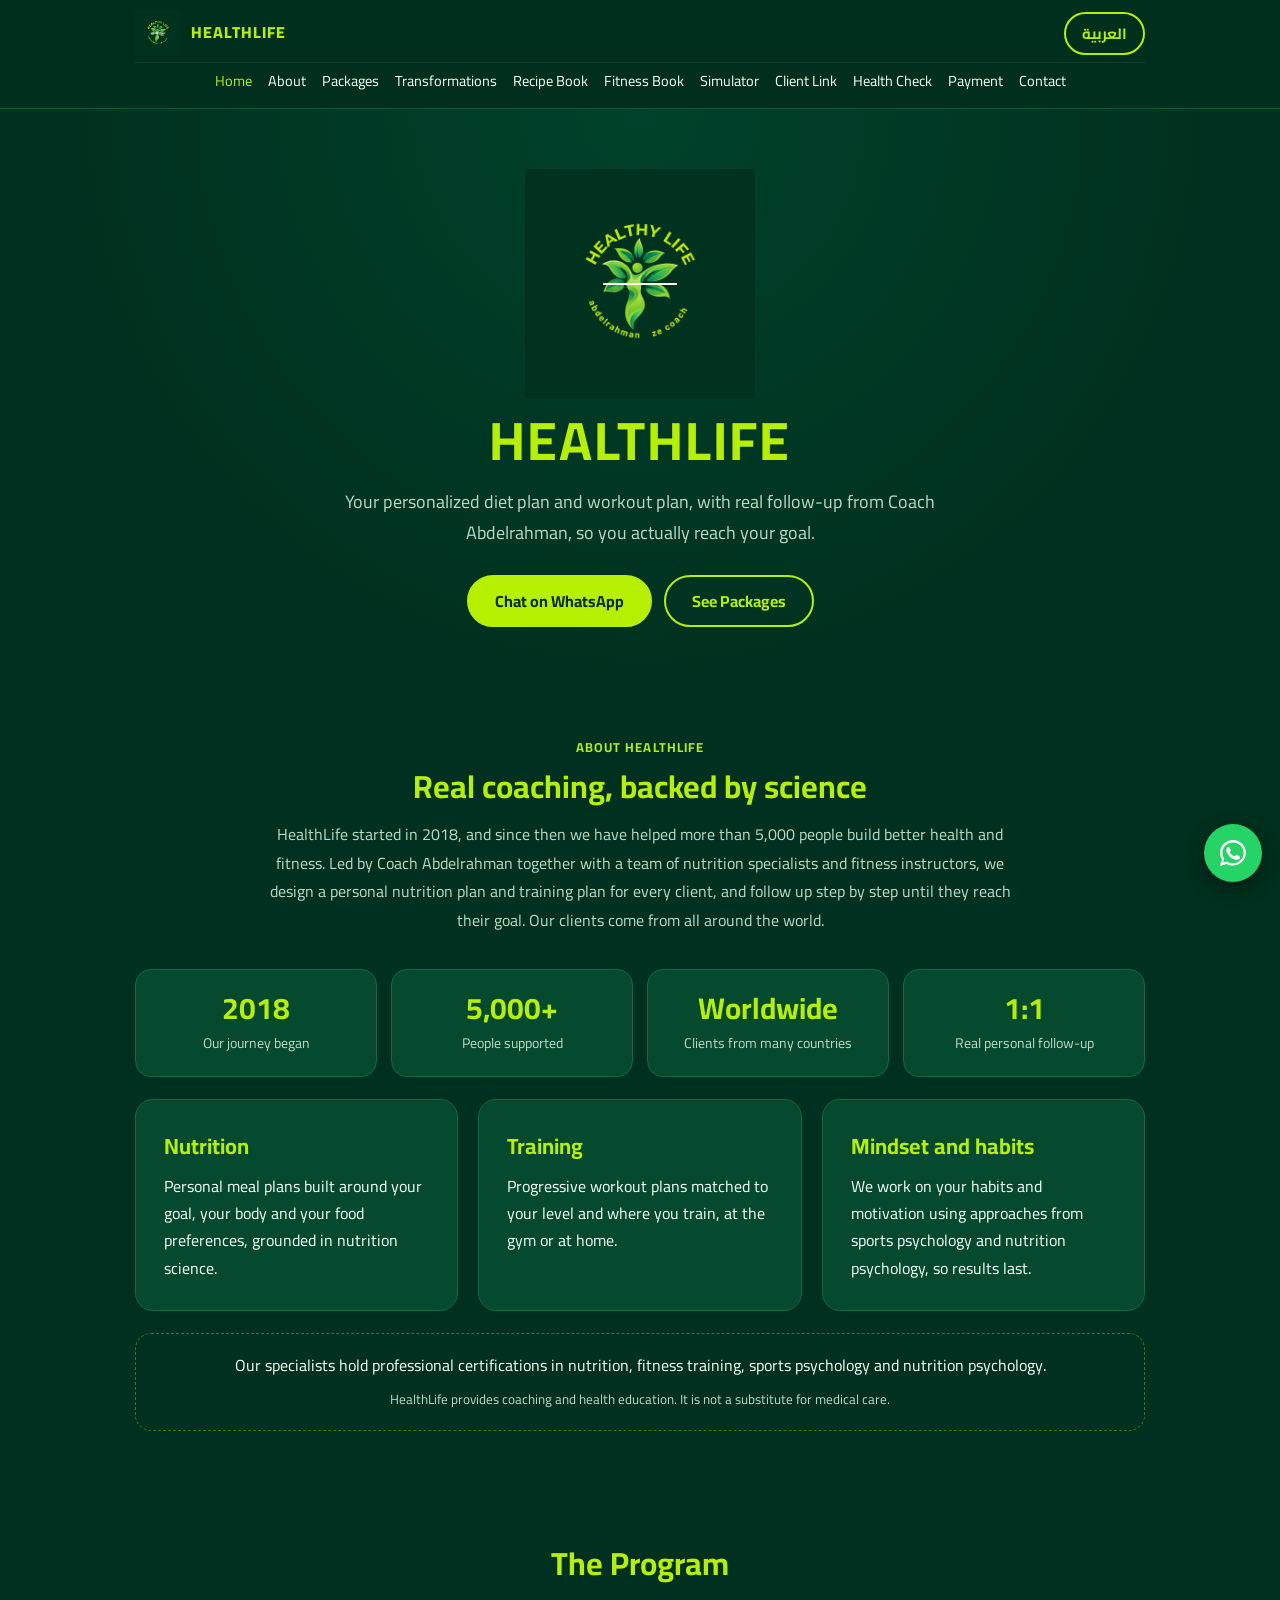
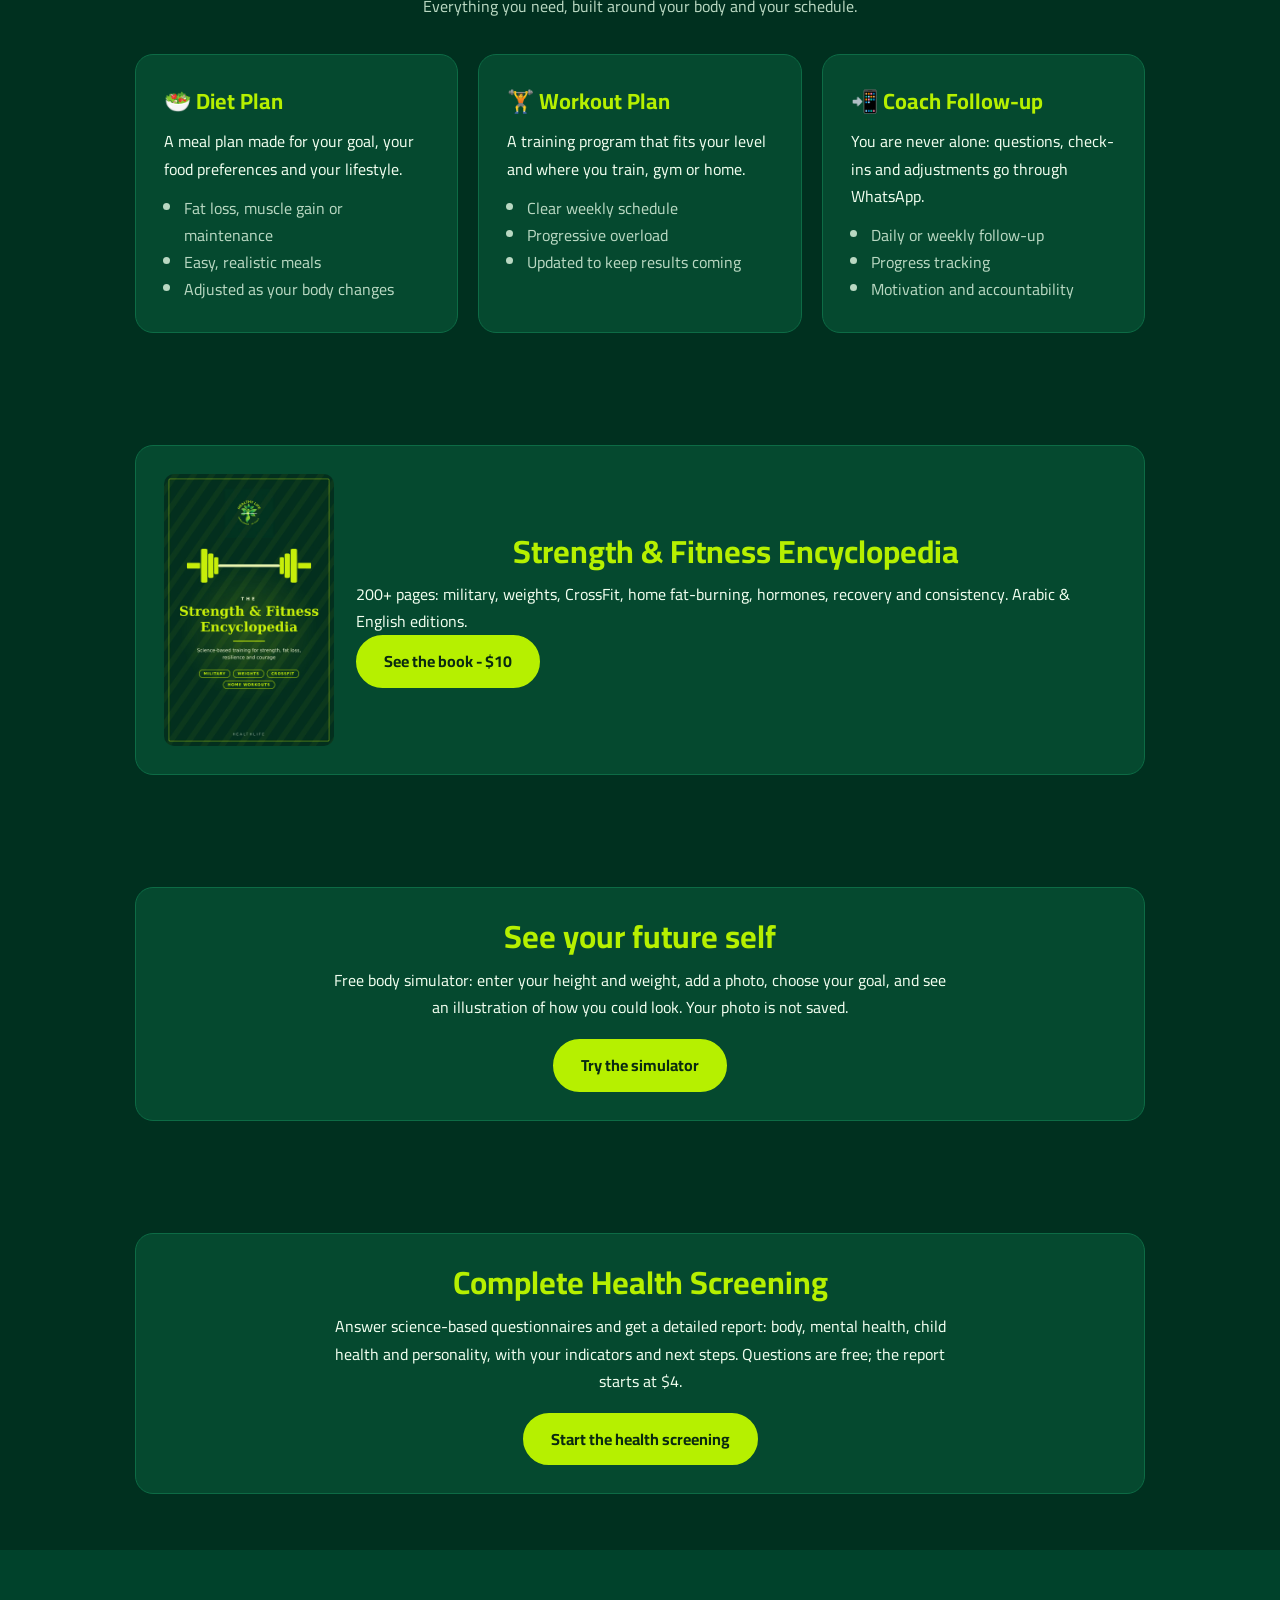
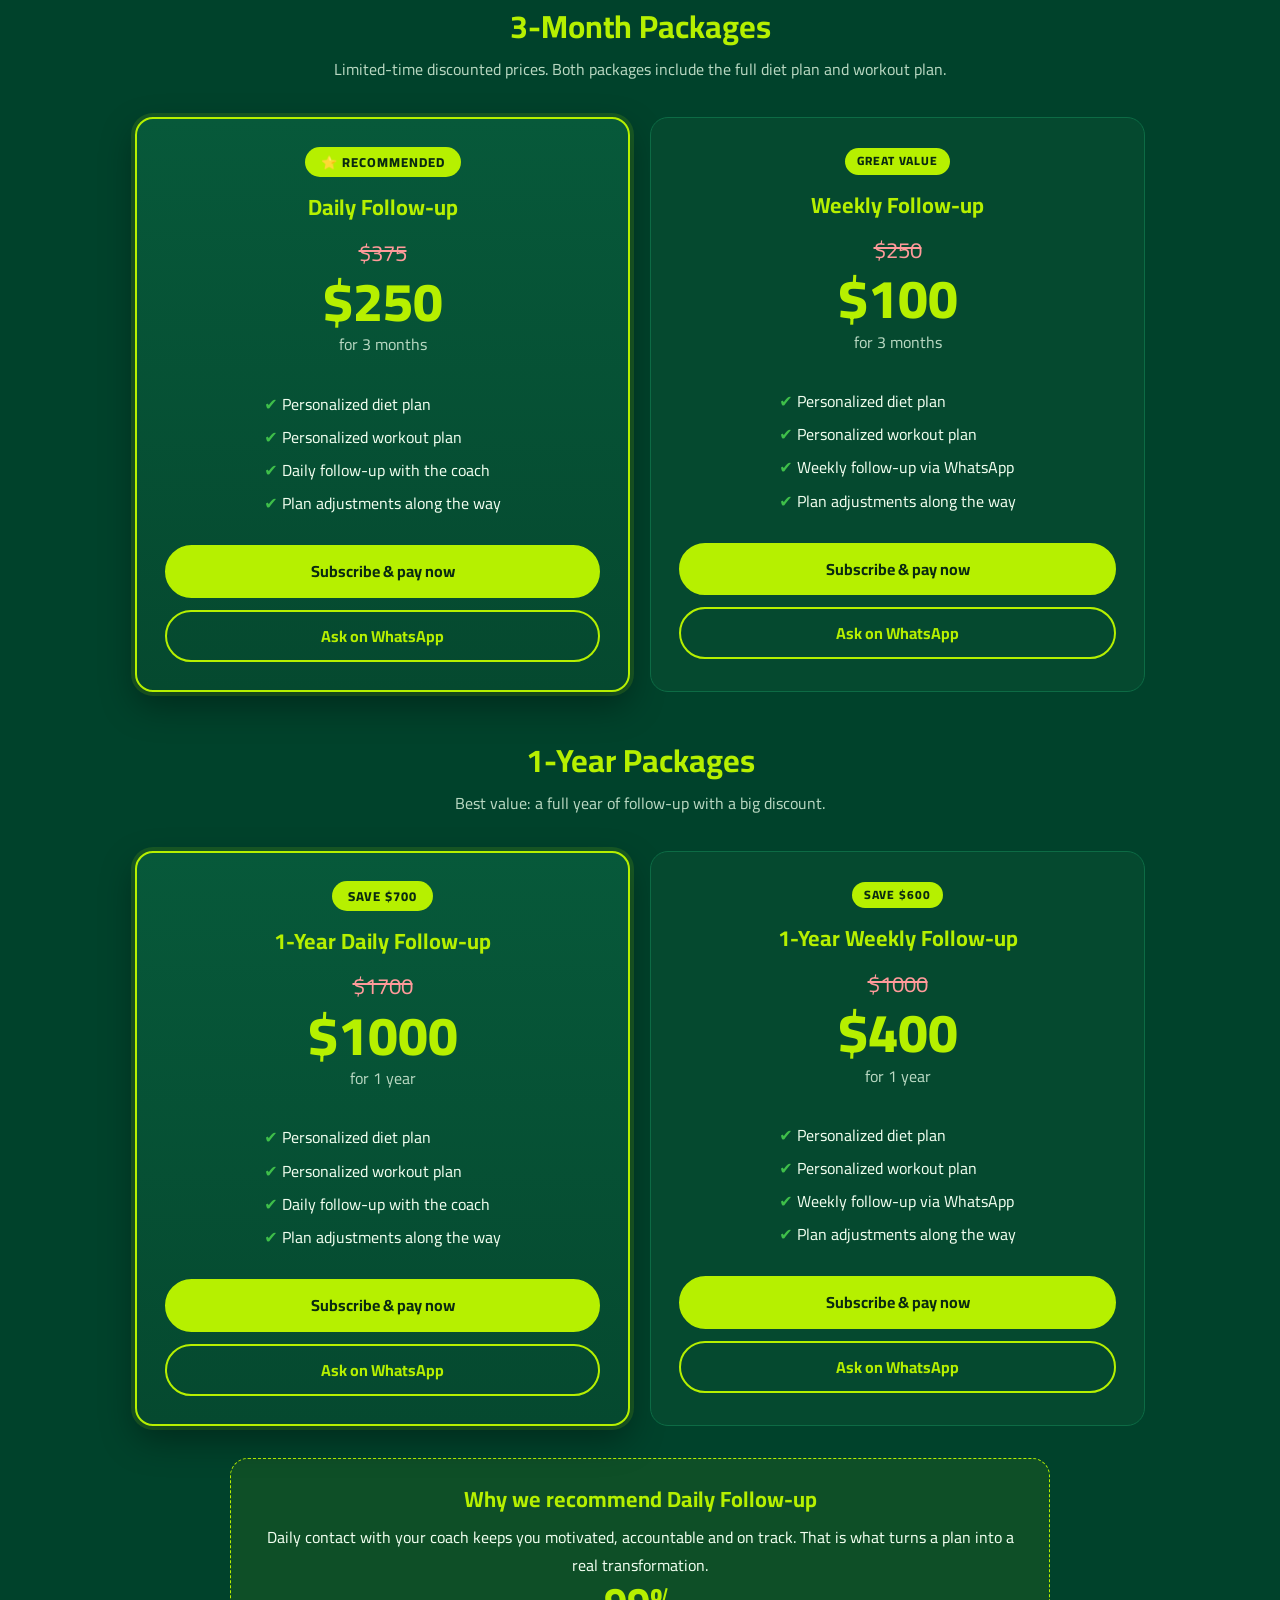
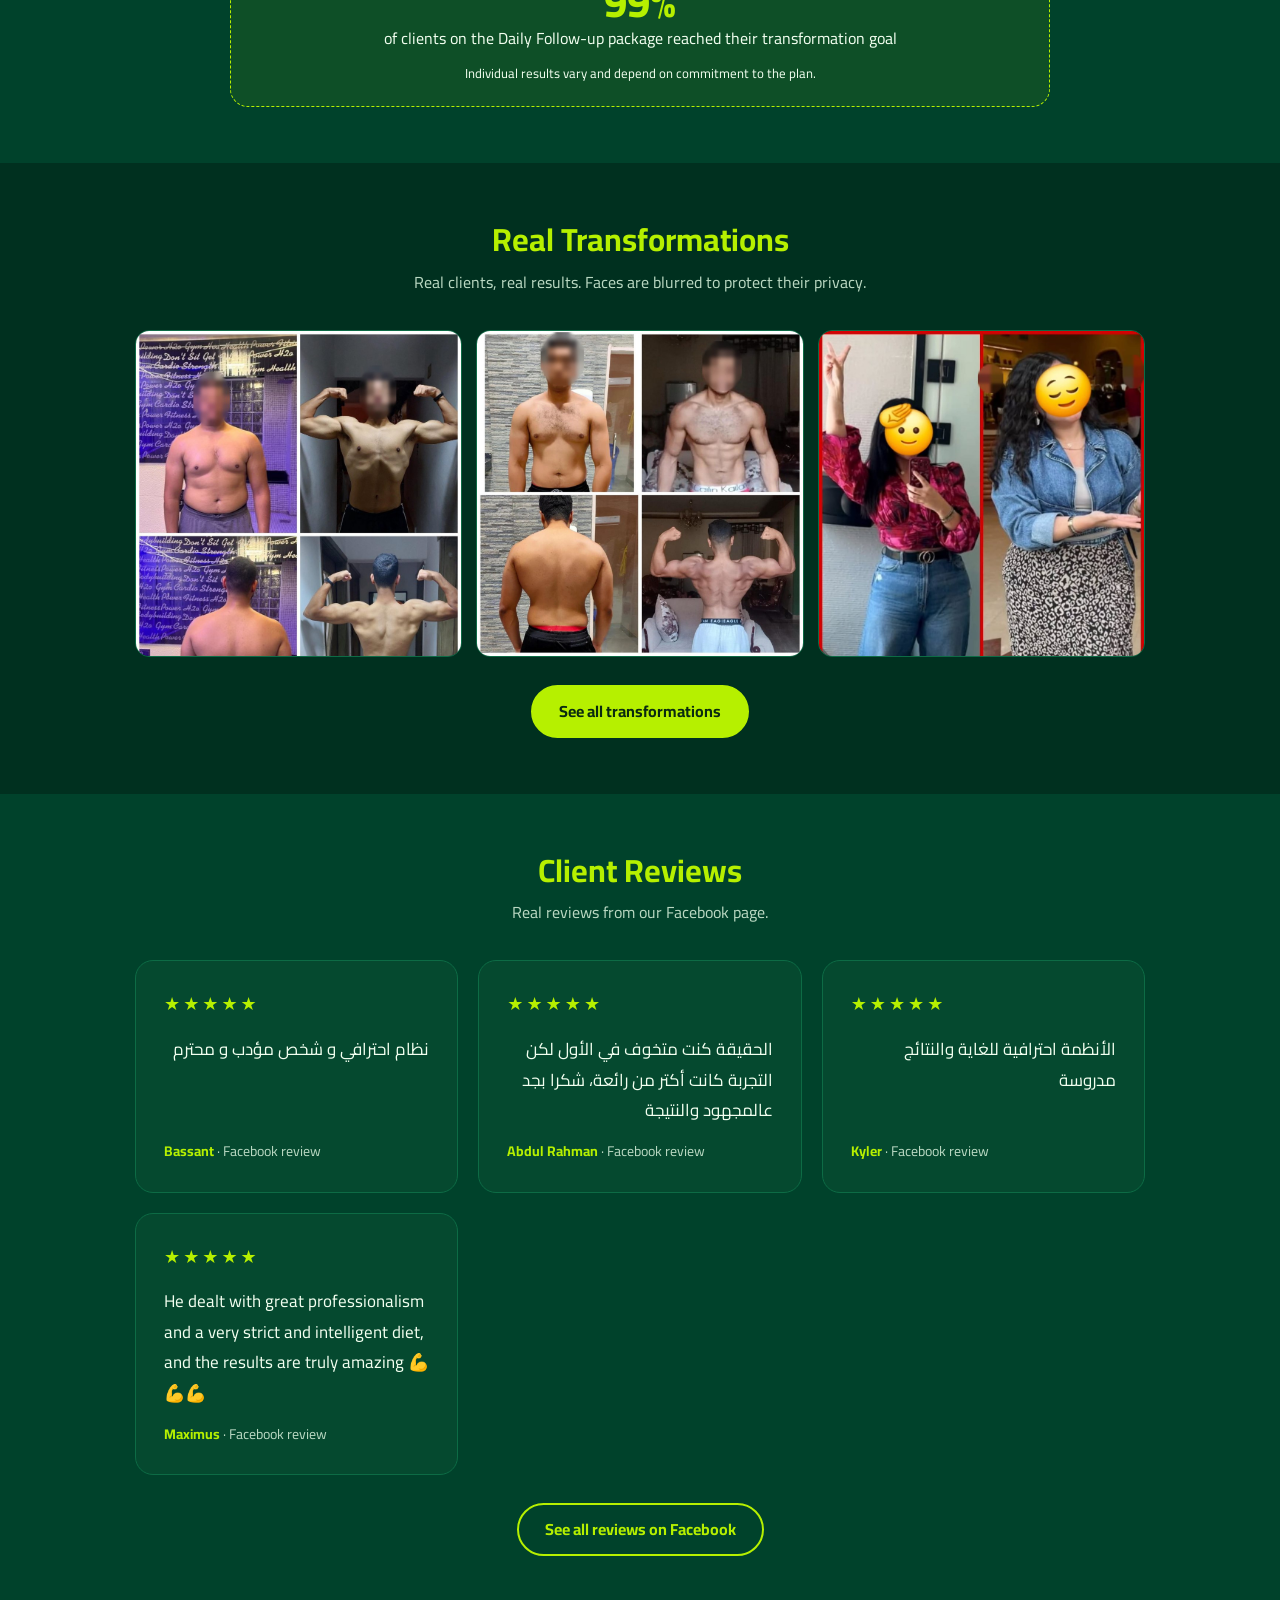
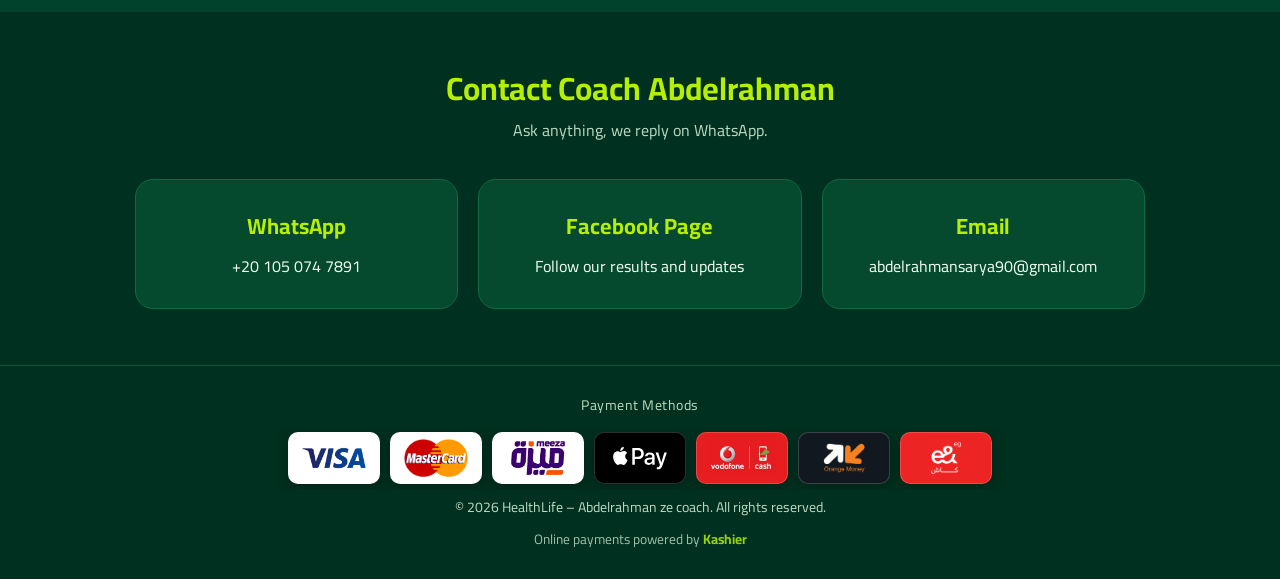
==== index.html @ 10ec3a4f "Add files via upload" ====
<!DOCTYPE html>
<html lang="en" dir="ltr">
<head>
<meta charset="utf-8">
<meta name="viewport" content="width=device-width, initial-scale=1">
<title>HealthLife | Diet &amp; Workout Coaching</title>
<meta name="description" content="HealthLife by Coach Abdelrahman: personalized diet plan and workout plan with daily or weekly WhatsApp follow-up.">
<link rel="icon" href="logo.png">
<link rel="preconnect" href="https://fonts.googleapis.com">
<link href="https://fonts.googleapis.com/css2?family=Cairo:wght@400;600;700;800&display=swap" rel="stylesheet">
<link rel="stylesheet" href="style.css?v=3">
<style id="pm-inline">
/* payment methods */
.pm{max-width:760px;margin:0 auto}
.pm-group{margin-bottom:26px}
.pm-label{display:flex;align-items:center;gap:10px;font-weight:700;margin-bottom:12px}
.pm-label .dot{width:10px;height:10px;border-radius:50%;background:var(--green);flex:none}
.pm-label.soon .dot{background:#f5c542}
.pm-row{display:flex;flex-wrap:wrap;gap:10px}
.pm-pill{padding:10px 18px;border-radius:12px;border:1px solid var(--line);background:var(--card);font-weight:600}
.pm-pill.on{border-color:var(--lime);color:var(--lime)}
.pm-pill.off{opacity:.75;border-style:dashed;color:var(--muted)}
.pm-note{color:var(--muted);font-size:14px;margin-top:10px}

.pm-logos{display:grid;grid-template-columns:repeat(auto-fill,minmax(130px,1fr));gap:16px}
.pm-item{margin:0;text-align:center}
.pm-logo{display:flex;align-items:center;justify-content:center;height:84px;border-radius:14px;padding:12px 16px;border:1px solid rgba(255,255,255,.18);box-shadow:0 4px 14px rgba(0,0,0,.25)}
.pm-logo img{max-width:100%;max-height:100%;width:auto;height:auto;object-fit:contain}
.pm-item figcaption{margin-top:8px;font-size:13px;color:var(--muted)}

.pm-bottom{padding:40px 0}
.pm-strip{display:flex;flex-wrap:nowrap;gap:14px;justify-content:center;overflow-x:auto;padding:4px 2px 10px}
.pm-strip .pm-item{flex:0 0 118px}
.pm-strip .pm-logo{height:64px;padding:8px 12px}
@media(max-width:900px){.pm-strip{justify-content:flex-start}}

.pm-footer{margin-bottom:6px}
.pm-foot-label{color:var(--muted);font-size:14px;margin-bottom:10px;letter-spacing:.5px}
.pm-mini{gap:10px;padding-bottom:6px}
.pm-mini .pm-item{flex:0 0 92px}
.pm-mini .pm-logo{height:52px;padding:6px 10px;border-radius:10px}
</style>
</head>
<body data-page="home">

<header>
  <nav>
    <a class="brand" href="index.html"><img src="logo.png" alt="HealthLife logo" onerror="this.style.display='none'">HEALTHLIFE</a>
    <ul>
      <li><a href="index.html" data-i18n="nav_home" class="active">Home</a></li>
      <li><a href="index.html#about" data-i18n="nav_about">About</a></li>
      <li><a href="index.html#packages" data-i18n="nav_packages">Packages</a></li>
      <li><a href="transformations.html" data-i18n="nav_results">Transformations</a></li>
      <li><a href="book.html" data-i18n="nav_book">Recipe Book</a></li>
      <li><a href="fitness.html" data-i18n="nav_fitness">Fitness Book</a></li>
      <li><a href="simulator.html" data-i18n="nav_sim">Simulator</a></li>
      <li><a href="simlink.html" data-i18n="nav_coach">Client Link</a></li>
      <li><a href="assessment.html" data-i18n="nav_assess">Health Check</a></li>
      <li><a href="payment.html" data-i18n="nav_pay">Payment</a></li>
      <li><a href="index.html#contact" data-i18n="nav_contact">Contact</a></li>
    </ul>
    <button class="lang" id="langBtn" type="button" aria-label="Change language">العربية</button>
  </nav>
</header>

<div class="hero" id="top">
  <img src="logo.png" alt="HealthLife - Abdelrahman ze coach" onerror="this.style.display='none'">
  <h1>HEALTHLIFE</h1>
  <p data-i18n="hero_p">Your personalized diet plan and workout plan, with real follow-up from Coach Abdelrahman, so you actually reach your goal.</p>
  <div class="btns">
    <a class="btn primary" data-wa="hero" href="#" target="_blank" rel="noopener" data-i18n="hero_wa">Chat on WhatsApp</a>
    <a class="btn ghost" href="#packages" data-i18n="hero_pk">See Packages</a>
  </div>
</div>

<section id="about">
  <div class="wrap">
    <div class="about-head">
      <span class="eyebrow" data-i18n="ab_eyebrow">About HealthLife</span>
      <h2 data-i18n="ab_h">Real coaching, backed by science</h2>
      <p class="sub" data-i18n="ab_p">HealthLife started in 2018.</p>
    </div>
    <div class="stats">
      <div class="stat"><b dir="ltr">2018</b><span data-i18n="ab_s1">Our journey began</span></div>
      <div class="stat"><b dir="ltr">5,000+</b><span data-i18n="ab_s2">People supported</span></div>
      <div class="stat"><b data-i18n="ab_s3n">Worldwide</b><span data-i18n="ab_s3">Clients from many countries</span></div>
      <div class="stat"><b dir="ltr">1:1</b><span data-i18n="ab_s4">Real personal follow-up</span></div>
    </div>
    <div class="grid" style="margin-top:22px">
      <div class="card"><h3 data-i18n="ab_c1h">Nutrition</h3><p data-i18n="ab_c1p"></p></div>
      <div class="card"><h3 data-i18n="ab_c2h">Training</h3><p data-i18n="ab_c2p"></p></div>
      <div class="card"><h3 data-i18n="ab_c3h">Mindset and habits</h3><p data-i18n="ab_c3p"></p></div>
    </div>
    <div class="cred">
      <p data-i18n="ab_cred">Our specialists hold professional certifications.</p>
      <small data-i18n="ab_note">HealthLife provides coaching and health education.</small>
    </div>
  </div>
</section>

<section id="program">
  <div class="wrap">
    <h2 data-i18n="prog_h">The Program</h2>
    <p class="sub" data-i18n="prog_sub">Everything you need, built around your body and your schedule.</p>
    <div class="grid">
      <div class="card">
        <h3 data-i18n="diet_h">🥗 Diet Plan</h3>
        <p data-i18n="diet_p">A meal plan made for your goal, your food preferences and your lifestyle.</p>
        <ul><li data-i18n="diet_1">Fat loss, muscle gain or maintenance</li><li data-i18n="diet_2">Easy, realistic meals</li><li data-i18n="diet_3">Adjusted as your body changes</li></ul>
      </div>
      <div class="card">
        <h3 data-i18n="work_h">🏋️ Workout Plan</h3>
        <p data-i18n="work_p">A training program that fits your level and where you train, gym or home.</p>
        <ul><li data-i18n="work_1">Clear weekly schedule</li><li data-i18n="work_2">Progressive overload</li><li data-i18n="work_3">Updated to keep results coming</li></ul>
      </div>
      <div class="card">
        <h3 data-i18n="fol_h">📲 Coach Follow-up</h3>
        <p data-i18n="fol_p">You are never alone: questions, check-ins and adjustments go through WhatsApp.</p>
        <ul><li data-i18n="fol_1">Daily or weekly follow-up</li><li data-i18n="fol_2">Progress tracking</li><li data-i18n="fol_3">Motivation and accountability</li></ul>
      </div>
    </div>
  </div>
</section>

<section>
  <div class="wrap">
    <div class="card" style="display:flex;gap:22px;align-items:center;flex-wrap:wrap">
      <img src="fitness-cover-en.jpg" data-src-en="fitness-cover-en.jpg" data-src-ar="fitness-cover-ar.jpg" alt="Strength &amp; Fitness Encyclopedia" style="width:170px;border-radius:10px">
      <div style="flex:1;min-width:230px">
        <h2 data-i18n="home_fit_h">Strength &amp; Fitness Encyclopedia</h2>
        <p data-i18n="home_fit_p">200+ pages.</p>
        <a class="btn primary" href="fitness.html" data-i18n="home_fit_btn">See the book - $10</a>
      </div>
    </div>
  </div>
</section>

<section>
  <div class="wrap">
    <div class="card" style="text-align:center">
      <h2 data-i18n="sim_h">See your future self</h2>
      <p data-i18n="sim_p" style="max-width:620px;margin:10px auto 18px">Free body simulator.</p>
      <a class="btn primary" href="simulator.html" data-i18n="sim_btn">Try the simulator</a>
    </div>
  </div>
</section>

<section>
  <div class="wrap">
    <div class="card" style="text-align:center">
      <h2 data-i18n="hs_h">Complete Health Screening</h2>
      <p data-i18n="hs_p" style="max-width:620px;margin:10px auto 18px">Science-based screening with a detailed report.</p>
      <a class="btn primary" href="assessment.html" data-i18n="hs_btn">Start the health screening</a>
    </div>
  </div>
</section>

<section id="packages" class="alt">
  <div class="wrap">
    <h2 data-i18n="pk_h">3-Month Packages</h2>
    <p class="sub" data-i18n="pk_sub">Limited-time discounted prices. Both packages include the full diet plan and workout plan.</p>
    <div class="grid">
      <div class="card plan best" data-plan="daily">
        <span class="tag" data-i18n="pk1_tag">⭐ RECOMMENDED</span>
        <h3 data-i18n="pk1_h">Daily Follow-up</h3>
        <div class="old">$375</div>
        <div class="price">$250</div>
        <div class="dur" data-i18n="pk_dur">for 3 months</div>
        <ul>
          <li data-i18n="pk_l1">Personalized diet plan</li>
          <li data-i18n="pk_l2">Personalized workout plan</li>
          <li data-i18n="pk1_l3">Daily follow-up with the coach</li>
          <li data-i18n="pk_l4">Plan adjustments along the way</li>
        </ul>
        <div class="btns">
          <a class="btn primary" href="payment.html?plan=daily" data-i18n="pk_pay">Subscribe &amp; pay now</a>
          <a class="btn ghost" data-wa="daily" href="#" target="_blank" rel="noopener" data-i18n="pk_ask">Ask on WhatsApp</a>
        </div>
      </div>
      <div class="card plan" data-plan="weekly">
        <span class="tag" data-i18n="pk2_tag">GREAT VALUE</span>
        <h3 data-i18n="pk2_h">Weekly Follow-up</h3>
        <div class="old">$250</div>
        <div class="price">$100</div>
        <div class="dur" data-i18n="pk_dur">for 3 months</div>
        <ul>
          <li data-i18n="pk_l1">Personalized diet plan</li>
          <li data-i18n="pk_l2">Personalized workout plan</li>
          <li data-i18n="pk2_l3">Weekly follow-up via WhatsApp</li>
          <li data-i18n="pk_l4">Plan adjustments along the way</li>
        </ul>
        <div class="btns">
          <a class="btn primary" href="payment.html?plan=weekly" data-i18n="pk_pay">Subscribe &amp; pay now</a>
          <a class="btn ghost" data-wa="weekly" href="#" target="_blank" rel="noopener" data-i18n="pk_ask">Ask on WhatsApp</a>
        </div>
      </div>
    </div>
    <h2 data-i18n="pky_h" style="margin-top:48px">1-Year Packages</h2>
    <p class="sub" data-i18n="pky_sub">Best value: a full year of follow-up with a big discount.</p>
    <div class="grid">
      <div class="card plan best" data-plan="yearly_daily">
        <span class="tag" data-i18n="pky1_tag">SAVE $700</span>
        <h3 data-i18n="pky1_h">1-Year Daily Follow-up</h3>
        <div class="old">$1700</div>
        <div class="price">$1000</div>
        <div class="dur" data-i18n="pky_dur">for 1 year</div>
        <ul>
          <li data-i18n="pk_l1">Personalized diet plan</li>
          <li data-i18n="pk_l2">Personalized workout plan</li>
          <li data-i18n="pk1_l3">Daily follow-up with the coach</li>
          <li data-i18n="pk_l4">Plan adjustments along the way</li>
        </ul>
        <div class="btns">
          <a class="btn primary" href="payment.html?plan=yearly_daily" data-i18n="pk_pay">Subscribe &amp; pay now</a>
          <a class="btn ghost" data-wa="yearly_daily" href="#" target="_blank" rel="noopener" data-i18n="pk_ask">Ask on WhatsApp</a>
        </div>
      </div>
      <div class="card plan" data-plan="yearly_weekly">
        <span class="tag" data-i18n="pky2_tag">SAVE $600</span>
        <h3 data-i18n="pky2_h">1-Year Weekly Follow-up</h3>
        <div class="old">$1000</div>
        <div class="price">$400</div>
        <div class="dur" data-i18n="pky_dur">for 1 year</div>
        <ul>
          <li data-i18n="pk_l1">Personalized diet plan</li>
          <li data-i18n="pk_l2">Personalized workout plan</li>
          <li data-i18n="pk2_l3">Weekly follow-up via WhatsApp</li>
          <li data-i18n="pk_l4">Plan adjustments along the way</li>
        </ul>
        <div class="btns">
          <a class="btn primary" href="payment.html?plan=yearly_weekly" data-i18n="pk_pay">Subscribe &amp; pay now</a>
          <a class="btn ghost" data-wa="yearly_weekly" href="#" target="_blank" rel="noopener" data-i18n="pk_ask">Ask on WhatsApp</a>
        </div>
      </div>
    </div>

    <div class="why">
      <h3 data-i18n="why_h">Why we recommend Daily Follow-up</h3>
      <p data-i18n="why_p">Daily contact with your coach keeps you motivated, accountable and on track. That is what turns a plan into a real transformation.</p>
      <div class="big">99%</div>
      <p data-i18n="why_stat_t">of clients on the Daily Follow-up package reached their transformation goal</p>
      <p class="fine" data-i18n="why_fine">Individual results vary and depend on commitment to the plan.</p>
    </div>
  </div>
</section>

<section id="results">
  <div class="wrap">
    <h2 data-i18n="tr_h">Real Transformations</h2>
    <p class="sub" data-i18n="tr_sub">Real clients, real results. Faces are blurred to protect their privacy.</p>
    <div class="preview">
      <a href="transformations.html"><img src="transform-1.jpg" alt="Client transformation"></a>
      <a href="transformations.html"><img src="transform-3.jpg" alt="Client transformation"></a>
      <a href="transformations.html"><img src="transform-6.jpg" alt="Client transformation"></a>
    </div>
    <div class="rv-more"><a class="btn primary" href="transformations.html" data-i18n="tr_more">See all transformations</a></div>
  </div>
</section>

<section id="reviews" class="alt">
  <div class="wrap">
    <h2 data-i18n="rv_h">Client Reviews</h2>
    <p class="sub" data-i18n="rv_sub">Real reviews from our Facebook page.</p>
    <div class="grid">
      <div class="card rv-card">
        <div class="stars">★★★★★</div>
        <blockquote lang="ar" dir="rtl">نظام احترافي و شخص مؤدب و محترم</blockquote>
        <div class="who"><b>Bassant</b> · <span data-i18n="rv_src">Facebook review</span></div>
      </div>
      <div class="card rv-card">
        <div class="stars">★★★★★</div>
        <blockquote lang="ar" dir="rtl">الحقيقة كنت متخوف في الأول لكن التجربة كانت أكتر من رائعة، شكرا بجد عالمجهود والنتيجة</blockquote>
        <div class="who"><b>Abdul Rahman</b> · <span data-i18n="rv_src">Facebook review</span></div>
      </div>
      <div class="card rv-card">
        <div class="stars">★★★★★</div>
        <blockquote lang="ar" dir="rtl">الأنظمة احترافية للغاية والنتائج مدروسة</blockquote>
        <div class="who"><b>Kyler</b> · <span data-i18n="rv_src">Facebook review</span></div>
      </div>
      <div class="card rv-card">
        <div class="stars">★★★★★</div>
        <blockquote lang="en" dir="ltr">He dealt with great professionalism and a very strict and intelligent diet, and the results are truly amazing 💪💪💪</blockquote>
        <div class="who"><b>Maximus</b> · <span data-i18n="rv_src">Facebook review</span></div>
      </div>
    </div>
    <div class="rv-more">
      <a class="btn ghost" href="https://www.facebook.com/profile.php?id=100091534885982" target="_blank" rel="noopener" data-i18n="rv_more">See all reviews on Facebook</a>
    </div>
  </div>
</section>

<section id="contact">
  <div class="wrap contact">
    <h2 data-i18n="ct_h">Contact Coach Abdelrahman</h2>
    <p class="sub" data-i18n="ct_sub">Ask anything, we reply on WhatsApp.</p>
    <div class="grid">
      <a class="card item" data-wa="plain" href="#" target="_blank" rel="noopener"><h3 data-i18n="ct_wa">WhatsApp</h3><p class="ltr">+20 105 074 7891</p></a>
      <a class="card item" href="https://www.facebook.com/profile.php?id=100091534885982" target="_blank" rel="noopener"><h3 data-i18n="ct_fb">Facebook Page</h3><p data-i18n="ct_fb_p">Follow our results and updates</p></a>
      <a class="card item" href="mailto:abdelrahmansarya90@gmail.com"><h3 data-i18n="ct_em">Email</h3><p class="ltr">abdelrahmansarya90@gmail.com</p></a>
    </div>
  </div>
</section>

<footer>
  <div class="pm-footer">
    <div class="pm-foot-label" data-i18n="pm_h">Payment Methods</div>
    <div class="pm-strip pm-mini">
          <figure class="pm-item"><span class="pm-logo" style="background:#ffffff"><img src="pay-visa.png" alt="Visa" loading="lazy"></span></figure>
          <figure class="pm-item"><span class="pm-logo" style="background:#ffffff"><img src="pay-mastercard.png" alt="Mastercard" loading="lazy"></span></figure>
          <figure class="pm-item"><span class="pm-logo" style="background:#ffffff"><img src="pay-meeza.png" alt="Meeza" loading="lazy"></span></figure>
          <figure class="pm-item"><span class="pm-logo" style="background:#000000"><img src="pay-applepay.svg" alt="Apple Pay" loading="lazy"></span></figure>
          <figure class="pm-item"><span class="pm-logo" style="background:#e61e20"><img src="pay-vodafone.png" alt="Vodafone Cash" loading="lazy"></span></figure>
          <figure class="pm-item"><span class="pm-logo" style="background:#111820"><img src="pay-orange.png" alt="Orange Cash" loading="lazy"></span></figure>
          <figure class="pm-item"><span class="pm-logo" style="background:#ec2424"><img src="pay-etisalat.png" alt="Etisalat Cash (e&amp;)" loading="lazy"></span></figure>
        </div>
    <p class="pm-note" style="margin:6px 0 18px" data-offline data-i18n="pm_note">Online payment by card and mobile wallet is being set up. For now, please pay by bank transfer.</p>
  </div>
  <div>© <span id="yr"></span> HealthLife – Abdelrahman ze coach. <span data-i18n="rights">All rights reserved.</span></div>
<div class="powered" data-live hidden><span data-i18n="powered">Online payments powered by</span> <a href="https://kashier.io" target="_blank" rel="noopener">Kashier</a></div></footer>

<a class="wa-float" data-wa="plain" href="#" target="_blank" rel="noopener" aria-label="WhatsApp">
  <svg viewBox="0 0 32 32"><path d="M16 3C8.8 3 3 8.7 3 15.8c0 2.5.7 4.8 2 6.8L3 29l6.6-2c1.9 1 4 1.6 6.3 1.6 7.2 0 13-5.700 13-12.800S23.200 3 16 3zm0 23.300c-2 0-3.900-.6-5.500-1.600l-.4-.2-3.900 1.100 1.100-3.800-.3-.4a10.200 10.200 0 0 1-1.600-5.500C5.400 10.200 10.100 5.600 16 5.600s10.600 4.600 10.600 10.300S21.900 26.300 16 26.300zm5.800-7.600c-.3-.2-1.900-.9-2.200-1-.3-.1-.5-.2-.7.200-.2.300-.8 1-1 1.200-.2.200-.4.200-.7.100-.3-.2-1.400-.5-2.600-1.600-1-.9-1.600-1.900-1.800-2.200-.2-.3 0-.5.100-.7l.5-.6c.2-.2.200-.3.300-.5.100-.2.100-.4 0-.6l-1-2.300c-.2-.6-.5-.5-.7-.5h-.6c-.2 0-.6.100-.9.400-.3.300-1.200 1.100-1.200 2.800s1.200 3.200 1.400 3.500c.2.200 2.400 3.700 5.800 5.100 3.400 1.400 3.400.9 4 .9.600-.1 1.900-.8 2.200-1.500.3-.8.300-1.400.2-1.500-.1-.2-.3-.3-.6-.4z"/></svg>
</a>

<script src="site.js?v=4"></script>
</body>
</html>
---- style.css ----
:root{
  --bg:#00301f; --bg2:#00422b; --card:#05492f; --lime:#b6f000; --green:#3fbf4a;
  --text:#f2fff0; --muted:#b9d8c2; --line:#0d6b45;
}
*{box-sizing:border-box;margin:0;padding:0}
html{scroll-behavior:smooth}
body{font-family:"Cairo",system-ui,-apple-system,"Segoe UI",Roboto,Arial,sans-serif;background:var(--bg);color:var(--text);line-height:1.7}
a{color:inherit;text-decoration:none}
img{max-width:100%;display:block}
.wrap{max-width:1050px;margin:0 auto;padding:0 20px}

/* header */
header{position:sticky;top:0;z-index:10;background:rgba(0,48,31,.95);backdrop-filter:blur(6px);border-bottom:1px solid #0a5a3a}
nav{display:flex;align-items:center;justify-content:space-between;gap:12px;padding:10px 20px;max-width:1050px;margin:0 auto}
.brand{display:flex;align-items:center;gap:10px;font-weight:800;letter-spacing:1px;color:var(--lime)}
.brand img{width:46px;height:46px;object-fit:contain}
nav ul{display:flex;gap:20px;list-style:none;font-size:15px}
nav ul a:hover,nav ul a.active{color:var(--lime)}
.lang{background:transparent;color:var(--lime);border:2px solid var(--lime);border-radius:999px;padding:5px 16px;font-weight:700;cursor:pointer;font-family:inherit;font-size:15px}
.lang:hover{background:rgba(182,240,0,.12)}

/* hero */
.hero{text-align:center;padding:60px 20px 50px;background:radial-gradient(circle at 50% 0%,var(--bg2),var(--bg) 70%)}
.hero img{width:230px;max-width:60%;height:auto;margin:0 auto 10px}
.hero h1{font-size:clamp(32px,6vw,54px);color:var(--lime);letter-spacing:2px;line-height:1.2}
.hero p{max-width:640px;margin:14px auto 26px;color:var(--muted);font-size:18px}
.page-hero{padding:48px 20px 36px}

/* buttons */
.btn{display:inline-block;padding:13px 26px;border-radius:999px;font-weight:700;border:2px solid var(--lime);transition:.2s;cursor:pointer;font-size:16px;font-family:inherit;line-height:1.4}
.btn.primary{background:var(--lime);color:#0a2a10}
.btn.primary:hover{background:#d2ff4d}
.btn.ghost{color:var(--lime);background:transparent}
.btn.ghost:hover{background:rgba(182,240,0,.12)}
.btn.wa{background:#25d366;border-color:#25d366;color:#fff}
.btn.wa:hover{background:#1fb458}
.btns{display:flex;gap:12px;justify-content:center;flex-wrap:wrap}

/* sections */
section{padding:56px 0}
.alt{background:var(--bg2)}
h2{text-align:center;font-size:32px;color:var(--lime);margin-bottom:8px;line-height:1.3}
.sub{text-align:center;color:var(--muted);margin-bottom:34px}
.grid{display:grid;gap:20px;grid-template-columns:repeat(auto-fit,minmax(280px,1fr))}
.card{background:var(--card);border:1px solid var(--line);border-radius:18px;padding:28px}
.card h3{color:var(--lime);margin-bottom:8px;font-size:22px}
.card ul{margin-block:12px 0;margin-inline-start:20px;color:var(--muted)}

/* packages */
.plan{text-align:center;position:relative}
.plan .tag{display:inline-block;background:var(--lime);color:#0a2a10;font-weight:800;font-size:12px;padding:3px 12px;border-radius:999px;letter-spacing:1px}
.plan h3{margin-top:12px}
.plan.best{border:2px solid var(--lime);box-shadow:0 0 0 4px rgba(182,240,0,.12),0 14px 34px rgba(0,0,0,.35);background:linear-gradient(180deg,#07593a,var(--card))}
.plan.best .tag{font-size:13px;padding:4px 16px}
.old{color:#ff9a9a;text-decoration:line-through;font-size:22px;direction:ltr}
.price{font-size:54px;font-weight:800;color:var(--lime);line-height:1.1;direction:ltr}
.plan .dur{color:var(--muted);margin-bottom:14px}
.plan ul{text-align:start;display:inline-block;margin:12px 0 22px 0;list-style:none}
.plan li::before{content:"✔ ";color:var(--green)}
.plan li{color:var(--text);margin:6px 0}
.plan .btns{flex-direction:column;align-items:stretch}
.why{max-width:820px;margin:32px auto 0;background:rgba(182,240,0,.08);border:1px dashed var(--lime);border-radius:18px;padding:22px 26px;text-align:center}
.why h3{color:var(--lime);margin-bottom:6px;font-size:22px}
.why p{color:var(--text)}
.why .big{font-size:42px;font-weight:800;color:var(--lime);line-height:1.1;direction:ltr;display:inline-block}
.fine{color:var(--muted);font-size:13px;margin-top:10px}

/* reviews */
.rv-card{display:flex;flex-direction:column;gap:14px}
.rv-card .stars{color:var(--lime);letter-spacing:3px;font-size:18px;direction:ltr;text-align:start}
.rv-card blockquote{font-size:17px;line-height:1.8;color:var(--text)}
.rv-card .who{color:var(--muted);font-size:14px;margin-top:auto}
.rv-card .who b{color:var(--lime)}
.rv-more{text-align:center;margin-top:28px}

/* gallery */
.gallery{display:grid;gap:18px;grid-template-columns:repeat(auto-fit,minmax(300px,1fr))}
.shot{background:var(--card);border:1px solid var(--line);border-radius:18px;overflow:hidden;cursor:zoom-in;padding:0;color:inherit;font-family:inherit;text-align:start}
.shot img{width:100%;height:auto;aspect-ratio:1/1;object-fit:cover;object-position:top;transition:transform .3s}
.shot:hover img{transform:scale(1.03)}
.shot .cap{display:block;padding:12px 16px;font-size:14px;color:var(--muted)}
.shot .cap b{color:var(--lime)}
.preview{display:grid;gap:14px;grid-template-columns:repeat(auto-fit,minmax(200px,1fr))}
.preview a{border-radius:14px;overflow:hidden;border:1px solid var(--line);display:block}
.preview img{width:100%;aspect-ratio:1/1;object-fit:cover;object-position:top}
.lightbox{position:fixed;inset:0;background:rgba(0,10,5,.92);display:none;align-items:center;justify-content:center;z-index:50;padding:20px;cursor:zoom-out}
.lightbox.open{display:flex}
.lightbox img{max-height:92vh;max-width:96vw;width:auto;height:auto;border-radius:10px}
.privacy{text-align:center;color:var(--muted);font-size:14px;margin-top:22px}

/* story */
.story{max-width:760px;margin:0 auto}
.story p{color:var(--text);font-size:18px;margin-bottom:18px}
.steps{display:grid;gap:18px;grid-template-columns:repeat(auto-fit,minmax(220px,1fr));margin-top:30px;counter-reset:s}
.step{background:var(--card);border:1px solid var(--line);border-radius:18px;padding:22px;counter-increment:s}
.step::before{content:counter(s);display:flex;align-items:center;justify-content:center;width:38px;height:38px;border-radius:50%;background:var(--lime);color:#0a2a10;font-weight:800;margin-bottom:10px;direction:ltr}
.step h3{color:var(--lime);font-size:19px;margin-bottom:4px}
.step p{color:var(--muted);font-size:15px;margin:0}
.cta{text-align:center}

/* payment */
.bank{max-width:640px;margin:0 auto}
.row{display:flex;justify-content:space-between;align-items:center;gap:12px;flex-wrap:wrap;padding:14px 0;border-bottom:1px dashed #1b7a52}
.row:last-of-type{border-bottom:none}
.row b{color:var(--muted);font-weight:600}
.row code{font-size:17px;color:var(--lime);word-break:break-all;direction:ltr;unicode-bidi:isolate;font-family:ui-monospace,Menlo,Consolas,monospace}
.copy{background:transparent;color:var(--lime);border:1px solid var(--lime);border-radius:8px;padding:4px 12px;cursor:pointer;font-size:13px;font-family:inherit}
.copy:hover{background:rgba(182,240,0,.12)}
.note{text-align:center;color:var(--muted);font-size:14px;margin-top:16px}
.picker{display:grid;gap:14px;grid-template-columns:repeat(auto-fit,minmax(240px,1fr));max-width:640px;margin:0 auto 26px}
.opt{display:block;cursor:pointer}
.opt input{position:absolute;opacity:0;pointer-events:none}
.opt .box{display:block;background:var(--card);border:2px solid var(--line);border-radius:16px;padding:18px;text-align:center;transition:.2s}
.opt input:checked + .box{border-color:var(--lime);background:#07593a;box-shadow:0 0 0 4px rgba(182,240,0,.14)}
.opt input:focus-visible + .box{outline:2px solid #fff;outline-offset:2px}
.opt .n{display:block;font-weight:700;color:var(--text)}
.opt .p{display:block;font-size:30px;font-weight:800;color:var(--lime);direction:ltr}
.opt .rec{display:inline-block;background:var(--lime);color:#0a2a10;font-size:11px;font-weight:800;padding:1px 10px;border-radius:999px;margin-bottom:4px}
.field{max-width:640px;margin:0 auto 18px}
.field label{display:block;color:var(--muted);margin-bottom:6px;font-size:15px}
.field input{width:100%;padding:12px 14px;border-radius:12px;border:1px solid var(--line);background:#02281a;color:var(--text);font-size:16px;font-family:inherit}
.field input:focus{outline:2px solid var(--lime)}
.list{max-width:640px;margin:26px auto 0;padding-inline-start:22px;color:var(--text)}
.list li{margin:8px 0}
.warn{max-width:640px;margin:22px auto 0;background:rgba(255,154,154,.08);border:1px solid #a85a5a;border-radius:14px;padding:14px 18px;color:#ffd6d6;font-size:15px}

/* contact / footer */
.contact a.item{display:block;text-align:center}
.ltr{direction:ltr;unicode-bidi:isolate;display:inline-block}
footer{text-align:center;padding:28px 20px;color:var(--muted);border-top:1px solid #0a5a3a;font-size:14px}
.wa-float{position:fixed;inset-inline-end:18px;bottom:18px;background:#25d366;color:#fff;width:58px;height:58px;border-radius:50%;display:flex;align-items:center;justify-content:center;box-shadow:0 6px 18px rgba(0,0,0,.4);z-index:20}
.wa-float svg{width:32px;height:32px;fill:#fff}
@media(max-width:480px){
  .row code{font-size:14px;word-break:normal}
  .row{flex-direction:column;align-items:flex-start}
  .row span{display:flex;align-items:center;gap:10px;flex-wrap:nowrap}
  .price{font-size:46px}
}
@media(max-width:760px){
  nav{flex-wrap:wrap;row-gap:4px}
  nav ul{order:3;width:100%;overflow-x:auto;gap:18px;padding-bottom:4px;white-space:nowrap;font-size:14px}
}

/* payment methods */
.pm{max-width:760px;margin:0 auto}
.pm-group{margin-bottom:26px}
.pm-label{display:flex;align-items:center;gap:10px;font-weight:700;margin-bottom:12px}
.pm-label .dot{width:10px;height:10px;border-radius:50%;background:var(--green);flex:none}
.pm-label.soon .dot{background:#f5c542}
.pm-row{display:flex;flex-wrap:wrap;gap:10px}
.pm-pill{padding:10px 18px;border-radius:12px;border:1px solid var(--line);background:var(--card);font-weight:600}
.pm-pill.on{border-color:var(--lime);color:var(--lime)}
.pm-pill.off{opacity:.75;border-style:dashed;color:var(--muted)}
.pm-note{color:var(--muted);font-size:14px;margin-top:10px}

.pm-logos{display:grid;grid-template-columns:repeat(auto-fill,minmax(130px,1fr));gap:16px}
.pm-item{margin:0;text-align:center}
.pm-logo{display:flex;align-items:center;justify-content:center;height:84px;border-radius:14px;padding:12px 16px;border:1px solid rgba(255,255,255,.18);box-shadow:0 4px 14px rgba(0,0,0,.25)}
.pm-logo img{max-width:100%;max-height:100%;width:auto;height:auto;object-fit:contain}
.pm-item figcaption{margin-top:8px;font-size:13px;color:var(--muted)}
[hidden]{display:none!important}

.powered{margin-top:8px;font-size:.85rem;opacity:.85}.powered a{color:var(--lime);font-weight:700}
.field input[type=radio]{width:auto;flex:none;padding:0;margin:0;accent-color:var(--lime,#c6ee0a)}
.field label.ed{display:flex;gap:10px;align-items:center;margin:6px 0;cursor:pointer;color:var(--text,#fff)}

/* nav: ten links no longer squeeze next to the logo; the menu gets its own centred row on wide screens */
nav ul li{white-space:nowrap}
@media (min-width:761px){
  nav{flex-wrap:wrap;row-gap:6px}
  nav ul{order:3;width:100%;justify-content:center;flex-wrap:wrap;gap:6px 16px;font-size:14.5px;padding:6px 0 4px;border-top:1px solid rgba(255,255,255,.08)}
}

/* about section */
.about-head{max-width:760px;margin:0 auto 26px;text-align:center}
.eyebrow{display:inline-block;color:var(--lime);font-weight:700;letter-spacing:.08em;text-transform:uppercase;font-size:13px;margin-bottom:8px}
.about-head .sub{margin-top:12px;line-height:1.8}
.stats{display:grid;gap:14px;grid-template-columns:repeat(auto-fit,minmax(150px,1fr))}
.stat{background:var(--card);border:1px solid var(--line);border-radius:16px;padding:20px 12px;text-align:center}
.stat b{display:block;font-size:30px;color:var(--lime);line-height:1.2}
.stat span{display:block;margin-top:6px;font-size:14px;color:var(--muted)}
.cred{margin-top:22px;text-align:center;padding:18px;border:1px dashed rgba(182,240,0,.35);border-radius:16px}
.cred p{margin:0 0 6px}
.cred small{color:var(--muted)}
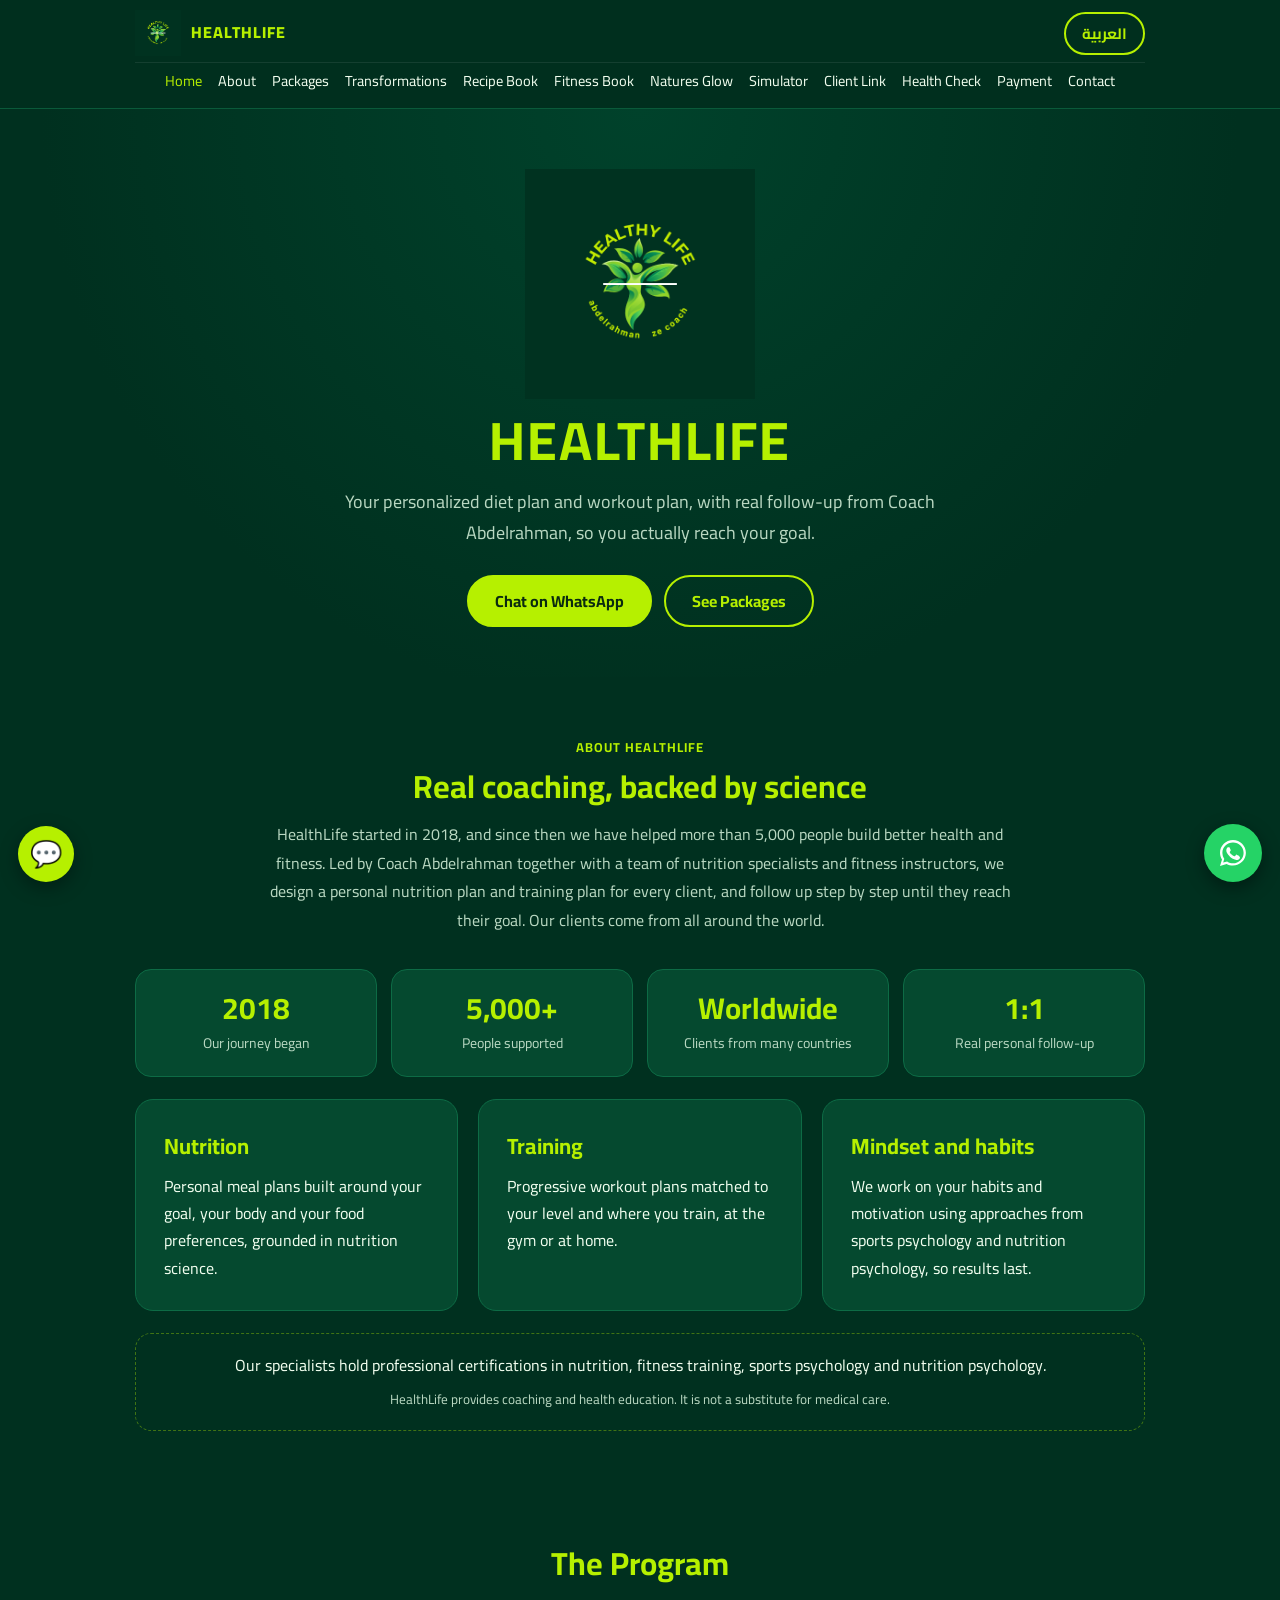
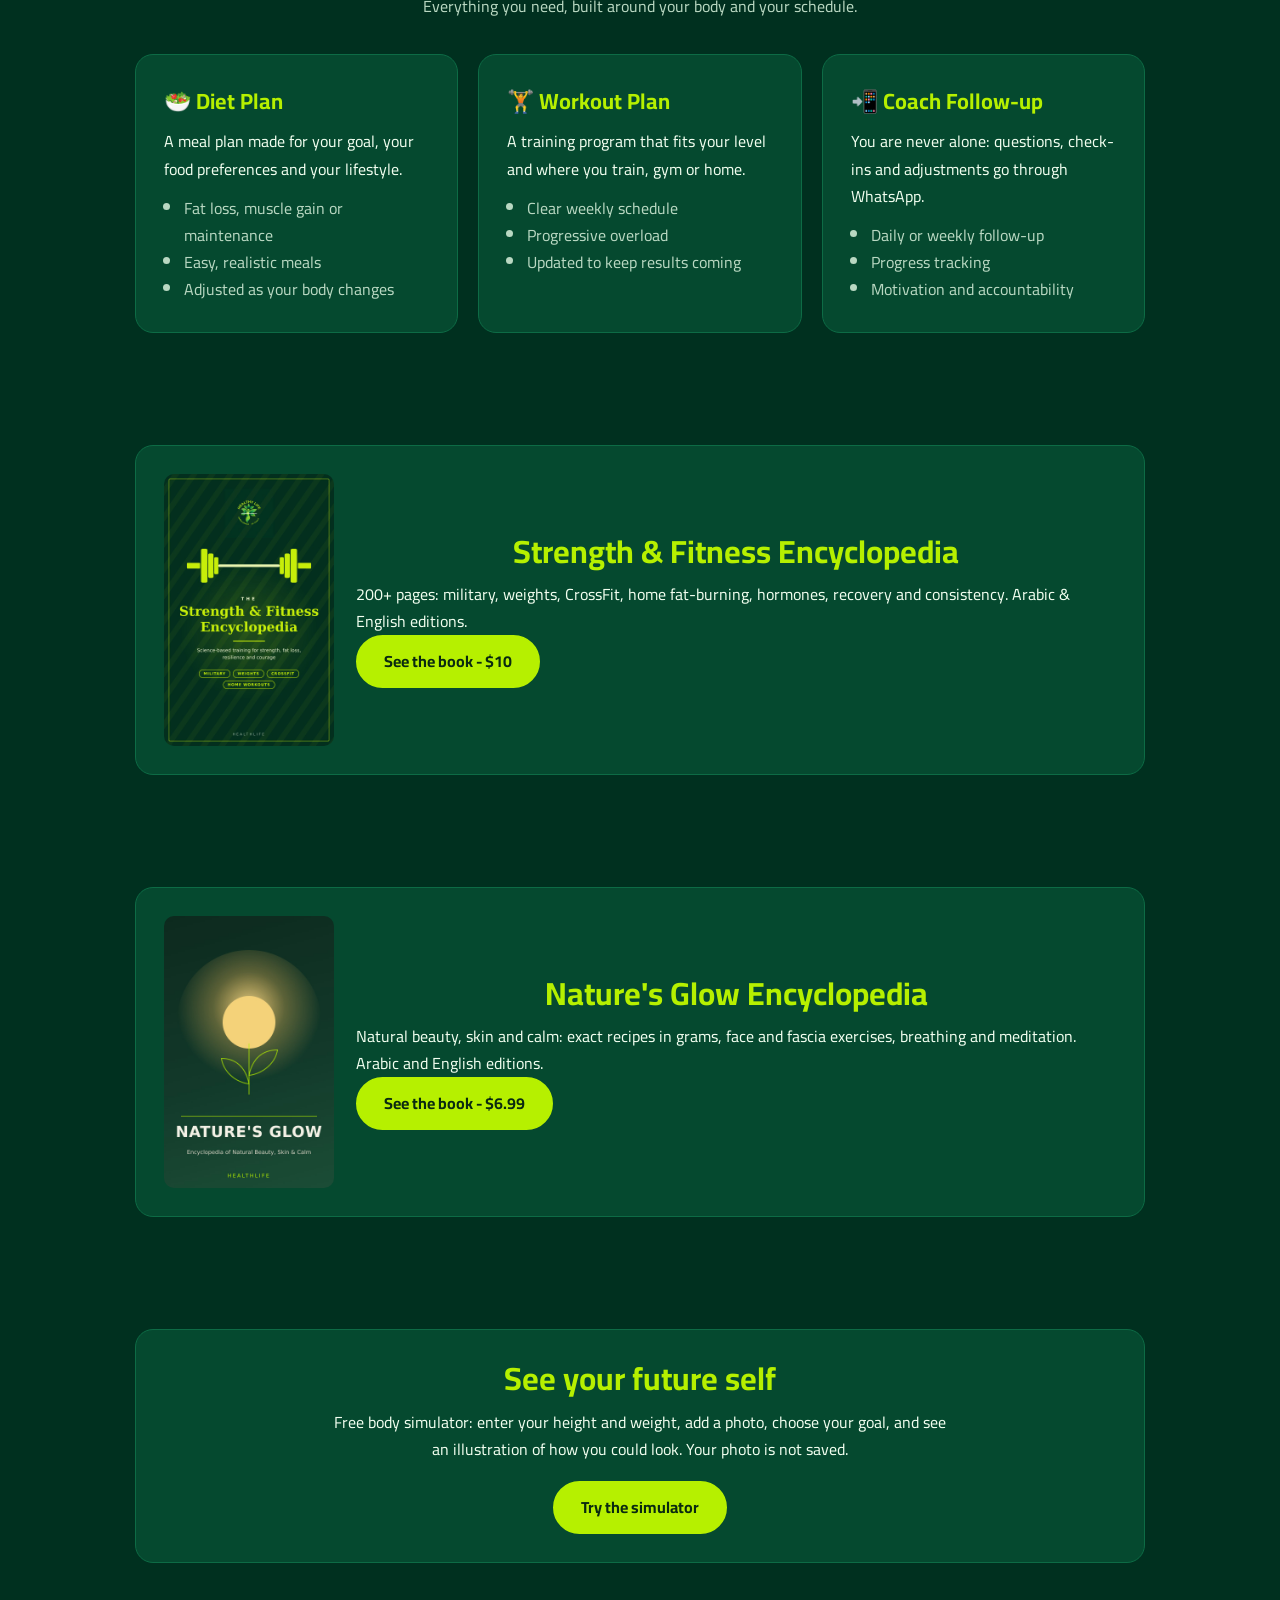
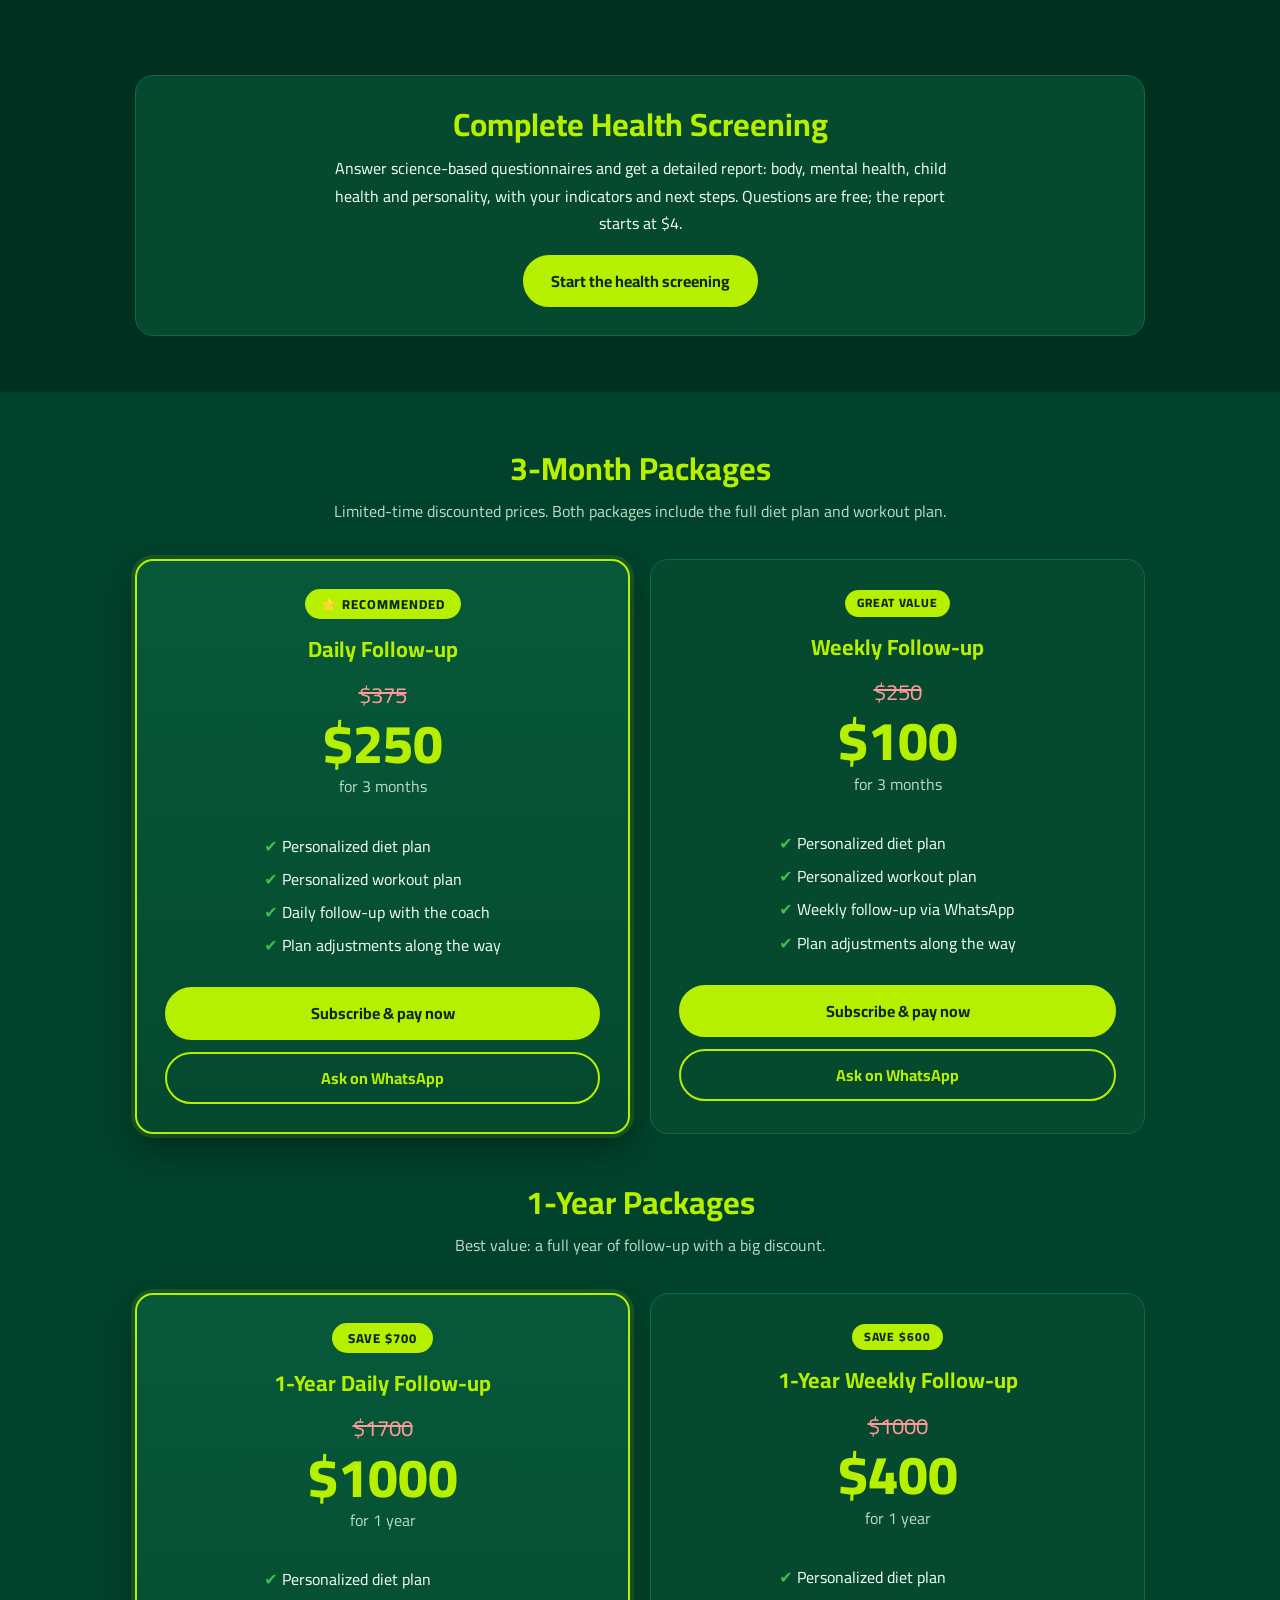
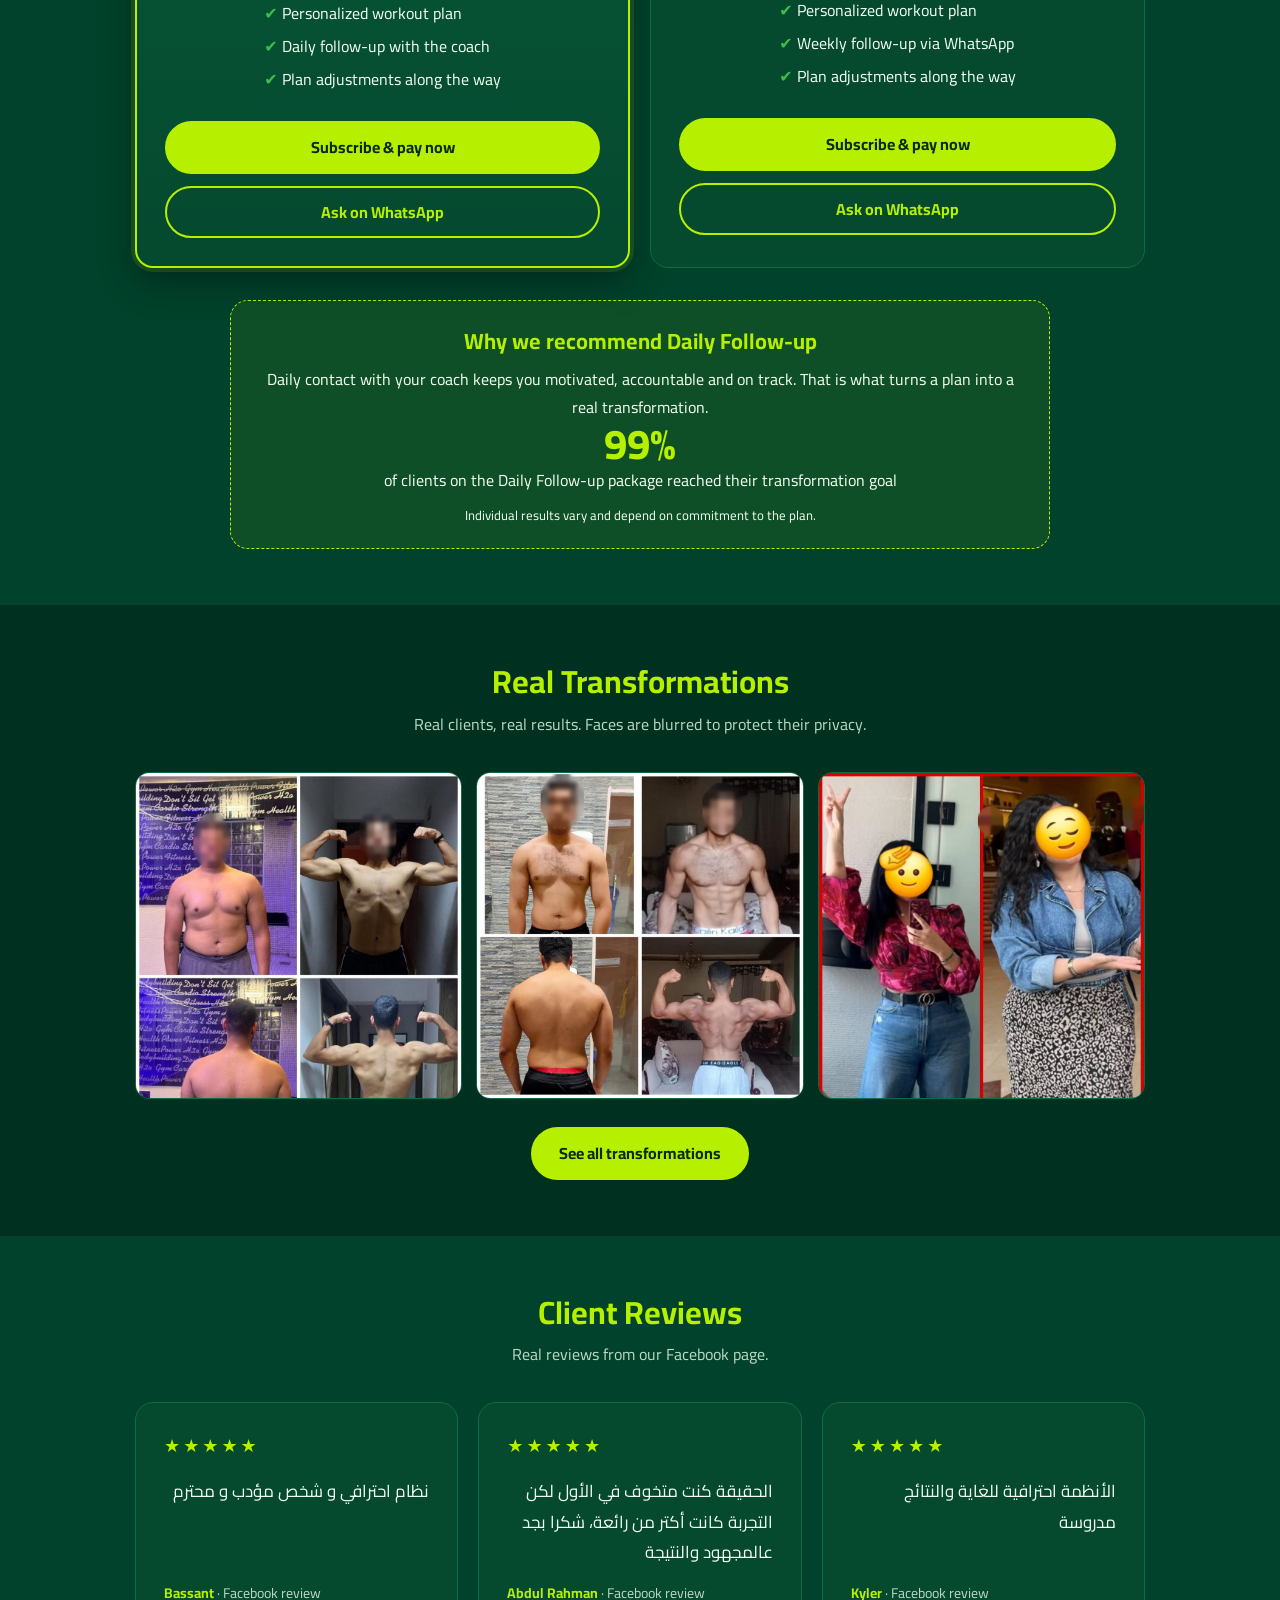
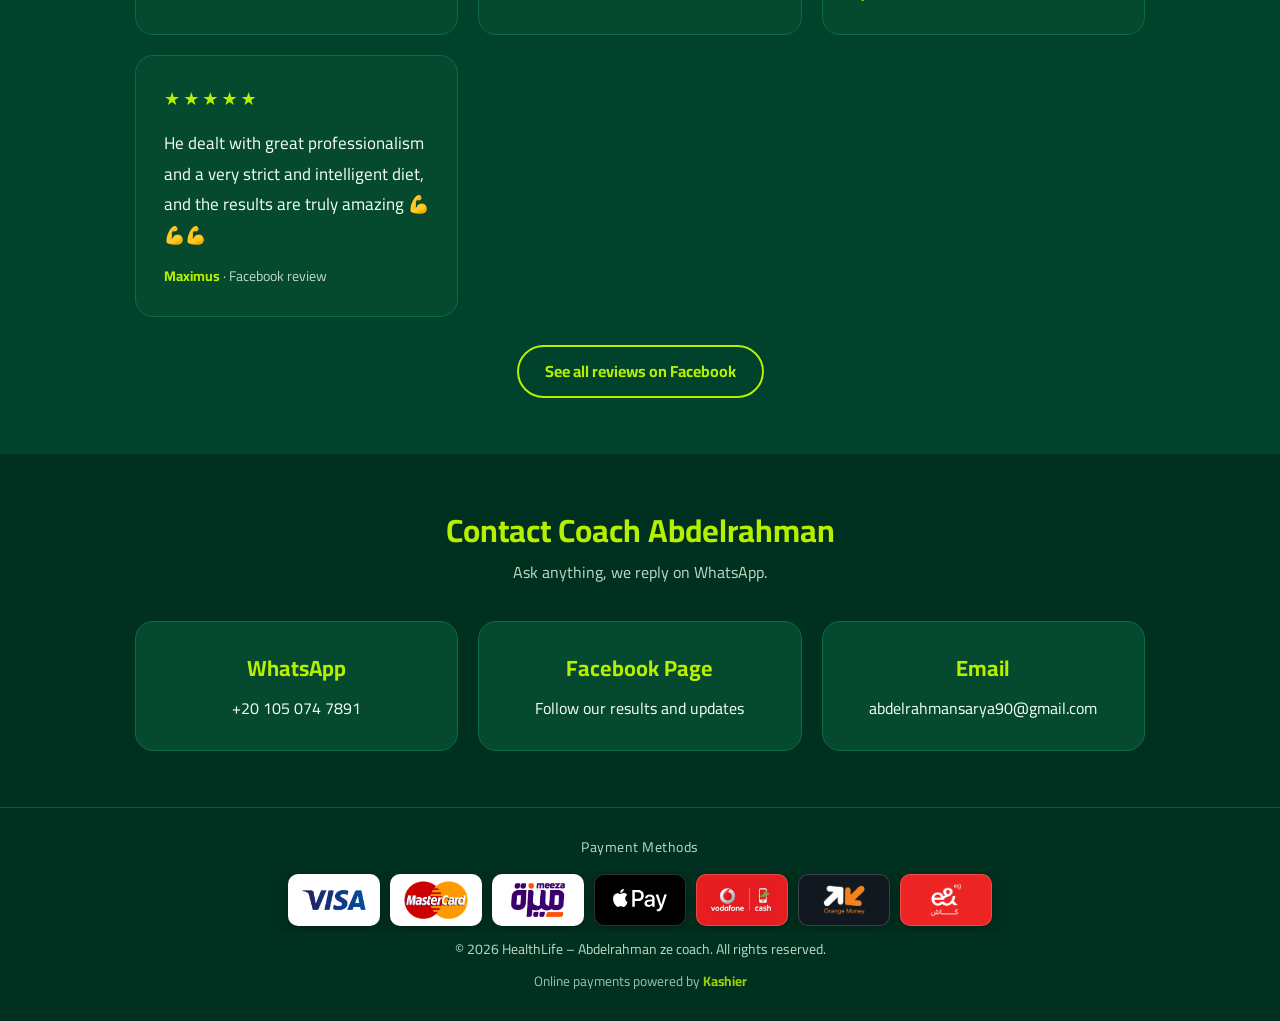
==== commit 0ed10aed: "Add files via upload" ====
--- a/index.html
+++ b/index.html
@@ -1,327 +1,341 @@
-<!DOCTYPE html>
-<html lang="en" dir="ltr">
-<head>
-<meta charset="utf-8">
-<meta name="viewport" content="width=device-width, initial-scale=1">
-<title>HealthLife | Diet &amp; Workout Coaching</title>
-<meta name="description" content="HealthLife by Coach Abdelrahman: personalized diet plan and workout plan with daily or weekly WhatsApp follow-up.">
-<link rel="icon" href="logo.png">
-<link rel="preconnect" href="https://fonts.googleapis.com">
-<link href="https://fonts.googleapis.com/css2?family=Cairo:wght@400;600;700;800&display=swap" rel="stylesheet">
-<link rel="stylesheet" href="style.css?v=3">
-<style id="pm-inline">
-/* payment methods */
-.pm{max-width:760px;margin:0 auto}
-.pm-group{margin-bottom:26px}
-.pm-label{display:flex;align-items:center;gap:10px;font-weight:700;margin-bottom:12px}
-.pm-label .dot{width:10px;height:10px;border-radius:50%;background:var(--green);flex:none}
-.pm-label.soon .dot{background:#f5c542}
-.pm-row{display:flex;flex-wrap:wrap;gap:10px}
-.pm-pill{padding:10px 18px;border-radius:12px;border:1px solid var(--line);background:var(--card);font-weight:600}
-.pm-pill.on{border-color:var(--lime);color:var(--lime)}
-.pm-pill.off{opacity:.75;border-style:dashed;color:var(--muted)}
-.pm-note{color:var(--muted);font-size:14px;margin-top:10px}
-
-.pm-logos{display:grid;grid-template-columns:repeat(auto-fill,minmax(130px,1fr));gap:16px}
-.pm-item{margin:0;text-align:center}
-.pm-logo{display:flex;align-items:center;justify-content:center;height:84px;border-radius:14px;padding:12px 16px;border:1px solid rgba(255,255,255,.18);box-shadow:0 4px 14px rgba(0,0,0,.25)}
-.pm-logo img{max-width:100%;max-height:100%;width:auto;height:auto;object-fit:contain}
-.pm-item figcaption{margin-top:8px;font-size:13px;color:var(--muted)}
-
-.pm-bottom{padding:40px 0}
-.pm-strip{display:flex;flex-wrap:nowrap;gap:14px;justify-content:center;overflow-x:auto;padding:4px 2px 10px}
-.pm-strip .pm-item{flex:0 0 118px}
-.pm-strip .pm-logo{height:64px;padding:8px 12px}
-@media(max-width:900px){.pm-strip{justify-content:flex-start}}
-
-.pm-footer{margin-bottom:6px}
-.pm-foot-label{color:var(--muted);font-size:14px;margin-bottom:10px;letter-spacing:.5px}
-.pm-mini{gap:10px;padding-bottom:6px}
-.pm-mini .pm-item{flex:0 0 92px}
-.pm-mini .pm-logo{height:52px;padding:6px 10px;border-radius:10px}
-</style>
-</head>
-<body data-page="home">
-
-<header>
-  <nav>
-    <a class="brand" href="index.html"><img src="logo.png" alt="HealthLife logo" onerror="this.style.display='none'">HEALTHLIFE</a>
-    <ul>
-      <li><a href="index.html" data-i18n="nav_home" class="active">Home</a></li>
-      <li><a href="index.html#about" data-i18n="nav_about">About</a></li>
-      <li><a href="index.html#packages" data-i18n="nav_packages">Packages</a></li>
-      <li><a href="transformations.html" data-i18n="nav_results">Transformations</a></li>
-      <li><a href="book.html" data-i18n="nav_book">Recipe Book</a></li>
-      <li><a href="fitness.html" data-i18n="nav_fitness">Fitness Book</a></li>
-      <li><a href="simulator.html" data-i18n="nav_sim">Simulator</a></li>
-      <li><a href="simlink.html" data-i18n="nav_coach">Client Link</a></li>
-      <li><a href="assessment.html" data-i18n="nav_assess">Health Check</a></li>
-      <li><a href="payment.html" data-i18n="nav_pay">Payment</a></li>
-      <li><a href="index.html#contact" data-i18n="nav_contact">Contact</a></li>
-    </ul>
-    <button class="lang" id="langBtn" type="button" aria-label="Change language">العربية</button>
-  </nav>
-</header>
-
-<div class="hero" id="top">
-  <img src="logo.png" alt="HealthLife - Abdelrahman ze coach" onerror="this.style.display='none'">
-  <h1>HEALTHLIFE</h1>
-  <p data-i18n="hero_p">Your personalized diet plan and workout plan, with real follow-up from Coach Abdelrahman, so you actually reach your goal.</p>
-  <div class="btns">
-    <a class="btn primary" data-wa="hero" href="#" target="_blank" rel="noopener" data-i18n="hero_wa">Chat on WhatsApp</a>
-    <a class="btn ghost" href="#packages" data-i18n="hero_pk">See Packages</a>
-  </div>
-</div>
-
-<section id="about">
-  <div class="wrap">
-    <div class="about-head">
-      <span class="eyebrow" data-i18n="ab_eyebrow">About HealthLife</span>
-      <h2 data-i18n="ab_h">Real coaching, backed by science</h2>
-      <p class="sub" data-i18n="ab_p">HealthLife started in 2018.</p>
-    </div>
-    <div class="stats">
-      <div class="stat"><b dir="ltr">2018</b><span data-i18n="ab_s1">Our journey began</span></div>
-      <div class="stat"><b dir="ltr">5,000+</b><span data-i18n="ab_s2">People supported</span></div>
-      <div class="stat"><b data-i18n="ab_s3n">Worldwide</b><span data-i18n="ab_s3">Clients from many countries</span></div>
-      <div class="stat"><b dir="ltr">1:1</b><span data-i18n="ab_s4">Real personal follow-up</span></div>
-    </div>
-    <div class="grid" style="margin-top:22px">
-      <div class="card"><h3 data-i18n="ab_c1h">Nutrition</h3><p data-i18n="ab_c1p"></p></div>
-      <div class="card"><h3 data-i18n="ab_c2h">Training</h3><p data-i18n="ab_c2p"></p></div>
-      <div class="card"><h3 data-i18n="ab_c3h">Mindset and habits</h3><p data-i18n="ab_c3p"></p></div>
-    </div>
-    <div class="cred">
-      <p data-i18n="ab_cred">Our specialists hold professional certifications.</p>
-      <small data-i18n="ab_note">HealthLife provides coaching and health education.</small>
-    </div>
-  </div>
-</section>
-
-<section id="program">
-  <div class="wrap">
-    <h2 data-i18n="prog_h">The Program</h2>
-    <p class="sub" data-i18n="prog_sub">Everything you need, built around your body and your schedule.</p>
-    <div class="grid">
-      <div class="card">
-        <h3 data-i18n="diet_h">🥗 Diet Plan</h3>
-        <p data-i18n="diet_p">A meal plan made for your goal, your food preferences and your lifestyle.</p>
-        <ul><li data-i18n="diet_1">Fat loss, muscle gain or maintenance</li><li data-i18n="diet_2">Easy, realistic meals</li><li data-i18n="diet_3">Adjusted as your body changes</li></ul>
-      </div>
-      <div class="card">
-        <h3 data-i18n="work_h">🏋️ Workout Plan</h3>
-        <p data-i18n="work_p">A training program that fits your level and where you train, gym or home.</p>
-        <ul><li data-i18n="work_1">Clear weekly schedule</li><li data-i18n="work_2">Progressive overload</li><li data-i18n="work_3">Updated to keep results coming</li></ul>
-      </div>
-      <div class="card">
-        <h3 data-i18n="fol_h">📲 Coach Follow-up</h3>
-        <p data-i18n="fol_p">You are never alone: questions, check-ins and adjustments go through WhatsApp.</p>
-        <ul><li data-i18n="fol_1">Daily or weekly follow-up</li><li data-i18n="fol_2">Progress tracking</li><li data-i18n="fol_3">Motivation and accountability</li></ul>
-      </div>
-    </div>
-  </div>
-</section>
-
-<section>
-  <div class="wrap">
-    <div class="card" style="display:flex;gap:22px;align-items:center;flex-wrap:wrap">
-      <img src="fitness-cover-en.jpg" data-src-en="fitness-cover-en.jpg" data-src-ar="fitness-cover-ar.jpg" alt="Strength &amp; Fitness Encyclopedia" style="width:170px;border-radius:10px">
-      <div style="flex:1;min-width:230px">
-        <h2 data-i18n="home_fit_h">Strength &amp; Fitness Encyclopedia</h2>
-        <p data-i18n="home_fit_p">200+ pages.</p>
-        <a class="btn primary" href="fitness.html" data-i18n="home_fit_btn">See the book - $10</a>
-      </div>
-    </div>
-  </div>
-</section>
-
-<section>
-  <div class="wrap">
-    <div class="card" style="text-align:center">
-      <h2 data-i18n="sim_h">See your future self</h2>
-      <p data-i18n="sim_p" style="max-width:620px;margin:10px auto 18px">Free body simulator.</p>
-      <a class="btn primary" href="simulator.html" data-i18n="sim_btn">Try the simulator</a>
-    </div>
-  </div>
-</section>
-
-<section>
-  <div class="wrap">
-    <div class="card" style="text-align:center">
-      <h2 data-i18n="hs_h">Complete Health Screening</h2>
-      <p data-i18n="hs_p" style="max-width:620px;margin:10px auto 18px">Science-based screening with a detailed report.</p>
-      <a class="btn primary" href="assessment.html" data-i18n="hs_btn">Start the health screening</a>
-    </div>
-  </div>
-</section>
-
-<section id="packages" class="alt">
-  <div class="wrap">
-    <h2 data-i18n="pk_h">3-Month Packages</h2>
-    <p class="sub" data-i18n="pk_sub">Limited-time discounted prices. Both packages include the full diet plan and workout plan.</p>
-    <div class="grid">
-      <div class="card plan best" data-plan="daily">
-        <span class="tag" data-i18n="pk1_tag">⭐ RECOMMENDED</span>
-        <h3 data-i18n="pk1_h">Daily Follow-up</h3>
-        <div class="old">$375</div>
-        <div class="price">$250</div>
-        <div class="dur" data-i18n="pk_dur">for 3 months</div>
-        <ul>
-          <li data-i18n="pk_l1">Personalized diet plan</li>
-          <li data-i18n="pk_l2">Personalized workout plan</li>
-          <li data-i18n="pk1_l3">Daily follow-up with the coach</li>
-          <li data-i18n="pk_l4">Plan adjustments along the way</li>
-        </ul>
-        <div class="btns">
-          <a class="btn primary" href="payment.html?plan=daily" data-i18n="pk_pay">Subscribe &amp; pay now</a>
-          <a class="btn ghost" data-wa="daily" href="#" target="_blank" rel="noopener" data-i18n="pk_ask">Ask on WhatsApp</a>
-        </div>
-      </div>
-      <div class="card plan" data-plan="weekly">
-        <span class="tag" data-i18n="pk2_tag">GREAT VALUE</span>
-        <h3 data-i18n="pk2_h">Weekly Follow-up</h3>
-        <div class="old">$250</div>
-        <div class="price">$100</div>
-        <div class="dur" data-i18n="pk_dur">for 3 months</div>
-        <ul>
-          <li data-i18n="pk_l1">Personalized diet plan</li>
-          <li data-i18n="pk_l2">Personalized workout plan</li>
-          <li data-i18n="pk2_l3">Weekly follow-up via WhatsApp</li>
-          <li data-i18n="pk_l4">Plan adjustments along the way</li>
-        </ul>
-        <div class="btns">
-          <a class="btn primary" href="payment.html?plan=weekly" data-i18n="pk_pay">Subscribe &amp; pay now</a>
-          <a class="btn ghost" data-wa="weekly" href="#" target="_blank" rel="noopener" data-i18n="pk_ask">Ask on WhatsApp</a>
-        </div>
-      </div>
-    </div>
-    <h2 data-i18n="pky_h" style="margin-top:48px">1-Year Packages</h2>
-    <p class="sub" data-i18n="pky_sub">Best value: a full year of follow-up with a big discount.</p>
-    <div class="grid">
-      <div class="card plan best" data-plan="yearly_daily">
-        <span class="tag" data-i18n="pky1_tag">SAVE $700</span>
-        <h3 data-i18n="pky1_h">1-Year Daily Follow-up</h3>
-        <div class="old">$1700</div>
-        <div class="price">$1000</div>
-        <div class="dur" data-i18n="pky_dur">for 1 year</div>
-        <ul>
-          <li data-i18n="pk_l1">Personalized diet plan</li>
-          <li data-i18n="pk_l2">Personalized workout plan</li>
-          <li data-i18n="pk1_l3">Daily follow-up with the coach</li>
-          <li data-i18n="pk_l4">Plan adjustments along the way</li>
-        </ul>
-        <div class="btns">
-          <a class="btn primary" href="payment.html?plan=yearly_daily" data-i18n="pk_pay">Subscribe &amp; pay now</a>
-          <a class="btn ghost" data-wa="yearly_daily" href="#" target="_blank" rel="noopener" data-i18n="pk_ask">Ask on WhatsApp</a>
-        </div>
-      </div>
-      <div class="card plan" data-plan="yearly_weekly">
-        <span class="tag" data-i18n="pky2_tag">SAVE $600</span>
-        <h3 data-i18n="pky2_h">1-Year Weekly Follow-up</h3>
-        <div class="old">$1000</div>
-        <div class="price">$400</div>
-        <div class="dur" data-i18n="pky_dur">for 1 year</div>
-        <ul>
-          <li data-i18n="pk_l1">Personalized diet plan</li>
-          <li data-i18n="pk_l2">Personalized workout plan</li>
-          <li data-i18n="pk2_l3">Weekly follow-up via WhatsApp</li>
-          <li data-i18n="pk_l4">Plan adjustments along the way</li>
-        </ul>
-        <div class="btns">
-          <a class="btn primary" href="payment.html?plan=yearly_weekly" data-i18n="pk_pay">Subscribe &amp; pay now</a>
-          <a class="btn ghost" data-wa="yearly_weekly" href="#" target="_blank" rel="noopener" data-i18n="pk_ask">Ask on WhatsApp</a>
-        </div>
-      </div>
-    </div>
-
-    <div class="why">
-      <h3 data-i18n="why_h">Why we recommend Daily Follow-up</h3>
-      <p data-i18n="why_p">Daily contact with your coach keeps you motivated, accountable and on track. That is what turns a plan into a real transformation.</p>
-      <div class="big">99%</div>
-      <p data-i18n="why_stat_t">of clients on the Daily Follow-up package reached their transformation goal</p>
-      <p class="fine" data-i18n="why_fine">Individual results vary and depend on commitment to the plan.</p>
-    </div>
-  </div>
-</section>
-
-<section id="results">
-  <div class="wrap">
-    <h2 data-i18n="tr_h">Real Transformations</h2>
-    <p class="sub" data-i18n="tr_sub">Real clients, real results. Faces are blurred to protect their privacy.</p>
-    <div class="preview">
-      <a href="transformations.html"><img src="transform-1.jpg" alt="Client transformation"></a>
-      <a href="transformations.html"><img src="transform-3.jpg" alt="Client transformation"></a>
-      <a href="transformations.html"><img src="transform-6.jpg" alt="Client transformation"></a>
-    </div>
-    <div class="rv-more"><a class="btn primary" href="transformations.html" data-i18n="tr_more">See all transformations</a></div>
-  </div>
-</section>
-
-<section id="reviews" class="alt">
-  <div class="wrap">
-    <h2 data-i18n="rv_h">Client Reviews</h2>
-    <p class="sub" data-i18n="rv_sub">Real reviews from our Facebook page.</p>
-    <div class="grid">
-      <div class="card rv-card">
-        <div class="stars">★★★★★</div>
-        <blockquote lang="ar" dir="rtl">نظام احترافي و شخص مؤدب و محترم</blockquote>
-        <div class="who"><b>Bassant</b> · <span data-i18n="rv_src">Facebook review</span></div>
-      </div>
-      <div class="card rv-card">
-        <div class="stars">★★★★★</div>
-        <blockquote lang="ar" dir="rtl">الحقيقة كنت متخوف في الأول لكن التجربة كانت أكتر من رائعة، شكرا بجد عالمجهود والنتيجة</blockquote>
-        <div class="who"><b>Abdul Rahman</b> · <span data-i18n="rv_src">Facebook review</span></div>
-      </div>
-      <div class="card rv-card">
-        <div class="stars">★★★★★</div>
-        <blockquote lang="ar" dir="rtl">الأنظمة احترافية للغاية والنتائج مدروسة</blockquote>
-        <div class="who"><b>Kyler</b> · <span data-i18n="rv_src">Facebook review</span></div>
-      </div>
-      <div class="card rv-card">
-        <div class="stars">★★★★★</div>
-        <blockquote lang="en" dir="ltr">He dealt with great professionalism and a very strict and intelligent diet, and the results are truly amazing 💪💪💪</blockquote>
-        <div class="who"><b>Maximus</b> · <span data-i18n="rv_src">Facebook review</span></div>
-      </div>
-    </div>
-    <div class="rv-more">
-      <a class="btn ghost" href="https://www.facebook.com/profile.php?id=100091534885982" target="_blank" rel="noopener" data-i18n="rv_more">See all reviews on Facebook</a>
-    </div>
-  </div>
-</section>
-
-<section id="contact">
-  <div class="wrap contact">
-    <h2 data-i18n="ct_h">Contact Coach Abdelrahman</h2>
-    <p class="sub" data-i18n="ct_sub">Ask anything, we reply on WhatsApp.</p>
-    <div class="grid">
-      <a class="card item" data-wa="plain" href="#" target="_blank" rel="noopener"><h3 data-i18n="ct_wa">WhatsApp</h3><p class="ltr">+20 105 074 7891</p></a>
-      <a class="card item" href="https://www.facebook.com/profile.php?id=100091534885982" target="_blank" rel="noopener"><h3 data-i18n="ct_fb">Facebook Page</h3><p data-i18n="ct_fb_p">Follow our results and updates</p></a>
-      <a class="card item" href="mailto:abdelrahmansarya90@gmail.com"><h3 data-i18n="ct_em">Email</h3><p class="ltr">abdelrahmansarya90@gmail.com</p></a>
-    </div>
-  </div>
-</section>
-
-<footer>
-  <div class="pm-footer">
-    <div class="pm-foot-label" data-i18n="pm_h">Payment Methods</div>
-    <div class="pm-strip pm-mini">
-          <figure class="pm-item"><span class="pm-logo" style="background:#ffffff"><img src="pay-visa.png" alt="Visa" loading="lazy"></span></figure>
-          <figure class="pm-item"><span class="pm-logo" style="background:#ffffff"><img src="pay-mastercard.png" alt="Mastercard" loading="lazy"></span></figure>
-          <figure class="pm-item"><span class="pm-logo" style="background:#ffffff"><img src="pay-meeza.png" alt="Meeza" loading="lazy"></span></figure>
-          <figure class="pm-item"><span class="pm-logo" style="background:#000000"><img src="pay-applepay.svg" alt="Apple Pay" loading="lazy"></span></figure>
-          <figure class="pm-item"><span class="pm-logo" style="background:#e61e20"><img src="pay-vodafone.png" alt="Vodafone Cash" loading="lazy"></span></figure>
-          <figure class="pm-item"><span class="pm-logo" style="background:#111820"><img src="pay-orange.png" alt="Orange Cash" loading="lazy"></span></figure>
-          <figure class="pm-item"><span class="pm-logo" style="background:#ec2424"><img src="pay-etisalat.png" alt="Etisalat Cash (e&amp;)" loading="lazy"></span></figure>
-        </div>
-    <p class="pm-note" style="margin:6px 0 18px" data-offline data-i18n="pm_note">Online payment by card and mobile wallet is being set up. For now, please pay by bank transfer.</p>
-  </div>
-  <div>© <span id="yr"></span> HealthLife – Abdelrahman ze coach. <span data-i18n="rights">All rights reserved.</span></div>
-<div class="powered" data-live hidden><span data-i18n="powered">Online payments powered by</span> <a href="https://kashier.io" target="_blank" rel="noopener">Kashier</a></div></footer>
-
-<a class="wa-float" data-wa="plain" href="#" target="_blank" rel="noopener" aria-label="WhatsApp">
-  <svg viewBox="0 0 32 32"><path d="M16 3C8.8 3 3 8.7 3 15.8c0 2.5.7 4.8 2 6.8L3 29l6.6-2c1.9 1 4 1.6 6.3 1.6 7.2 0 13-5.700 13-12.800S23.200 3 16 3zm0 23.300c-2 0-3.900-.6-5.500-1.600l-.4-.2-3.900 1.100 1.100-3.800-.3-.4a10.200 10.200 0 0 1-1.600-5.500C5.400 10.200 10.100 5.600 16 5.600s10.600 4.600 10.600 10.300S21.900 26.300 16 26.300zm5.800-7.600c-.3-.2-1.900-.9-2.200-1-.3-.1-.5-.2-.7.200-.2.300-.8 1-1 1.200-.2.200-.4.200-.7.100-.3-.2-1.400-.5-2.600-1.600-1-.9-1.600-1.900-1.800-2.200-.2-.3 0-.5.100-.7l.5-.6c.2-.2.200-.3.300-.5.100-.2.100-.4 0-.6l-1-2.300c-.2-.6-.5-.5-.7-.5h-.6c-.2 0-.6.100-.9.400-.3.300-1.200 1.100-1.200 2.800s1.200 3.200 1.400 3.500c.2.200 2.400 3.700 5.800 5.100 3.400 1.400 3.400.9 4 .9.600-.1 1.900-.8 2.200-1.500.3-.8.300-1.400.2-1.500-.1-.2-.3-.3-.6-.4z"/></svg>
-</a>
-
-<script src="site.js?v=4"></script>
-</body>
-</html>
+<!DOCTYPE html>
+<html lang="en" dir="ltr">
+<head>
+<meta charset="utf-8">
+<meta name="viewport" content="width=device-width, initial-scale=1">
+<title>HealthLife | Diet &amp; Workout Coaching</title>
+<meta name="description" content="HealthLife by Coach Abdelrahman: personalized diet plan and workout plan with daily or weekly WhatsApp follow-up.">
+<link rel="icon" href="logo.png">
+<link rel="preconnect" href="https://fonts.googleapis.com">
+<link href="https://fonts.googleapis.com/css2?family=Cairo:wght@400;600;700;800&display=swap" rel="stylesheet">
+<link rel="stylesheet" href="style.css?v=3">
+<style id="pm-inline">
+/* payment methods */
+.pm{max-width:760px;margin:0 auto}
+.pm-group{margin-bottom:26px}
+.pm-label{display:flex;align-items:center;gap:10px;font-weight:700;margin-bottom:12px}
+.pm-label .dot{width:10px;height:10px;border-radius:50%;background:var(--green);flex:none}
+.pm-label.soon .dot{background:#f5c542}
+.pm-row{display:flex;flex-wrap:wrap;gap:10px}
+.pm-pill{padding:10px 18px;border-radius:12px;border:1px solid var(--line);background:var(--card);font-weight:600}
+.pm-pill.on{border-color:var(--lime);color:var(--lime)}
+.pm-pill.off{opacity:.75;border-style:dashed;color:var(--muted)}
+.pm-note{color:var(--muted);font-size:14px;margin-top:10px}
+
+.pm-logos{display:grid;grid-template-columns:repeat(auto-fill,minmax(130px,1fr));gap:16px}
+.pm-item{margin:0;text-align:center}
+.pm-logo{display:flex;align-items:center;justify-content:center;height:84px;border-radius:14px;padding:12px 16px;border:1px solid rgba(255,255,255,.18);box-shadow:0 4px 14px rgba(0,0,0,.25)}
+.pm-logo img{max-width:100%;max-height:100%;width:auto;height:auto;object-fit:contain}
+.pm-item figcaption{margin-top:8px;font-size:13px;color:var(--muted)}
+
+.pm-bottom{padding:40px 0}
+.pm-strip{display:flex;flex-wrap:nowrap;gap:14px;justify-content:center;overflow-x:auto;padding:4px 2px 10px}
+.pm-strip .pm-item{flex:0 0 118px}
+.pm-strip .pm-logo{height:64px;padding:8px 12px}
+@media(max-width:900px){.pm-strip{justify-content:flex-start}}
+
+.pm-footer{margin-bottom:6px}
+.pm-foot-label{color:var(--muted);font-size:14px;margin-bottom:10px;letter-spacing:.5px}
+.pm-mini{gap:10px;padding-bottom:6px}
+.pm-mini .pm-item{flex:0 0 92px}
+.pm-mini .pm-logo{height:52px;padding:6px 10px;border-radius:10px}
+</style>
+</head>
+<body data-page="home">
+
+<header>
+  <nav>
+    <a class="brand" href="index.html"><img src="logo.png" alt="HealthLife logo" onerror="this.style.display='none'">HEALTHLIFE</a>
+    <ul>
+      <li><a href="index.html" data-i18n="nav_home" class="active">Home</a></li>
+      <li><a href="index.html#about" data-i18n="nav_about">About</a></li>
+      <li><a href="index.html#packages" data-i18n="nav_packages">Packages</a></li>
+      <li><a href="transformations.html" data-i18n="nav_results">Transformations</a></li>
+      <li><a href="book.html" data-i18n="nav_book">Recipe Book</a></li>
+      <li><a href="fitness.html" data-i18n="nav_fitness">Fitness Book</a></li>
+      <li><a href="glow.html" data-i18n="nav_glow">Natures Glow</a></li>
+      <li><a href="simulator.html" data-i18n="nav_sim">Simulator</a></li>
+      <li><a href="simlink.html" data-i18n="nav_coach">Client Link</a></li>
+      <li><a href="assessment.html" data-i18n="nav_assess">Health Check</a></li>
+      <li><a href="payment.html" data-i18n="nav_pay">Payment</a></li>
+      <li><a href="index.html#contact" data-i18n="nav_contact">Contact</a></li>
+    </ul>
+    <button class="lang" id="langBtn" type="button" aria-label="Change language">العربية</button>
+  </nav>
+</header>
+
+<div class="hero" id="top">
+  <img src="logo.png" alt="HealthLife - Abdelrahman ze coach" onerror="this.style.display='none'">
+  <h1>HEALTHLIFE</h1>
+  <p data-i18n="hero_p">Your personalized diet plan and workout plan, with real follow-up from Coach Abdelrahman, so you actually reach your goal.</p>
+  <div class="btns">
+    <a class="btn primary" data-wa="hero" href="#" target="_blank" rel="noopener" data-i18n="hero_wa">Chat on WhatsApp</a>
+    <a class="btn ghost" href="#packages" data-i18n="hero_pk">See Packages</a>
+  </div>
+</div>
+
+<section id="about">
+  <div class="wrap">
+    <div class="about-head">
+      <span class="eyebrow" data-i18n="ab_eyebrow">About HealthLife</span>
+      <h2 data-i18n="ab_h">Real coaching, backed by science</h2>
+      <p class="sub" data-i18n="ab_p">HealthLife started in 2018.</p>
+    </div>
+    <div class="stats">
+      <div class="stat"><b dir="ltr">2018</b><span data-i18n="ab_s1">Our journey began</span></div>
+      <div class="stat"><b dir="ltr">5,000+</b><span data-i18n="ab_s2">People supported</span></div>
+      <div class="stat"><b data-i18n="ab_s3n">Worldwide</b><span data-i18n="ab_s3">Clients from many countries</span></div>
+      <div class="stat"><b dir="ltr">1:1</b><span data-i18n="ab_s4">Real personal follow-up</span></div>
+    </div>
+    <div class="grid" style="margin-top:22px">
+      <div class="card"><h3 data-i18n="ab_c1h">Nutrition</h3><p data-i18n="ab_c1p"></p></div>
+      <div class="card"><h3 data-i18n="ab_c2h">Training</h3><p data-i18n="ab_c2p"></p></div>
+      <div class="card"><h3 data-i18n="ab_c3h">Mindset and habits</h3><p data-i18n="ab_c3p"></p></div>
+    </div>
+    <div class="cred">
+      <p data-i18n="ab_cred">Our specialists hold professional certifications.</p>
+      <small data-i18n="ab_note">HealthLife provides coaching and health education.</small>
+    </div>
+  </div>
+</section>
+
+<section id="program">
+  <div class="wrap">
+    <h2 data-i18n="prog_h">The Program</h2>
+    <p class="sub" data-i18n="prog_sub">Everything you need, built around your body and your schedule.</p>
+    <div class="grid">
+      <div class="card">
+        <h3 data-i18n="diet_h">🥗 Diet Plan</h3>
+        <p data-i18n="diet_p">A meal plan made for your goal, your food preferences and your lifestyle.</p>
+        <ul><li data-i18n="diet_1">Fat loss, muscle gain or maintenance</li><li data-i18n="diet_2">Easy, realistic meals</li><li data-i18n="diet_3">Adjusted as your body changes</li></ul>
+      </div>
+      <div class="card">
+        <h3 data-i18n="work_h">🏋️ Workout Plan</h3>
+        <p data-i18n="work_p">A training program that fits your level and where you train, gym or home.</p>
+        <ul><li data-i18n="work_1">Clear weekly schedule</li><li data-i18n="work_2">Progressive overload</li><li data-i18n="work_3">Updated to keep results coming</li></ul>
+      </div>
+      <div class="card">
+        <h3 data-i18n="fol_h">📲 Coach Follow-up</h3>
+        <p data-i18n="fol_p">You are never alone: questions, check-ins and adjustments go through WhatsApp.</p>
+        <ul><li data-i18n="fol_1">Daily or weekly follow-up</li><li data-i18n="fol_2">Progress tracking</li><li data-i18n="fol_3">Motivation and accountability</li></ul>
+      </div>
+    </div>
+  </div>
+</section>
+
+<section>
+  <div class="wrap">
+    <div class="card" style="display:flex;gap:22px;align-items:center;flex-wrap:wrap">
+      <img src="fitness-cover-en.jpg" data-src-en="fitness-cover-en.jpg" data-src-ar="fitness-cover-ar.jpg" alt="Strength &amp; Fitness Encyclopedia" style="width:170px;border-radius:10px">
+      <div style="flex:1;min-width:230px">
+        <h2 data-i18n="home_fit_h">Strength &amp; Fitness Encyclopedia</h2>
+        <p data-i18n="home_fit_p">200+ pages.</p>
+        <a class="btn primary" href="fitness.html" data-i18n="home_fit_btn">See the book - $10</a>
+      </div>
+    </div>
+  </div>
+</section>
+
+<section>
+  <div class="wrap">
+    <div class="card" style="display:flex;gap:22px;align-items:center;flex-wrap:wrap">
+      <img src="glow-cover-en.jpg" data-src-en="glow-cover-en.jpg" data-src-ar="glow-cover-ar.jpg" alt="Nature's Glow Encyclopedia" style="width:170px;border-radius:10px">
+      <div style="flex:1;min-width:230px">
+        <h2 data-i18n="home_glow_h">Nature's Glow Encyclopedia</h2>
+        <p data-i18n="home_glow_p"></p>
+        <a class="btn primary" href="glow.html" data-i18n="home_glow_btn">See the book - $6.99</a>
+      </div>
+    </div>
+  </div>
+</section>
+
+<section>
+  <div class="wrap">
+    <div class="card" style="text-align:center">
+      <h2 data-i18n="sim_h">See your future self</h2>
+      <p data-i18n="sim_p" style="max-width:620px;margin:10px auto 18px">Free body simulator.</p>
+      <a class="btn primary" href="simulator.html" data-i18n="sim_btn">Try the simulator</a>
+    </div>
+  </div>
+</section>
+
+<section>
+  <div class="wrap">
+    <div class="card" style="text-align:center">
+      <h2 data-i18n="hs_h">Complete Health Screening</h2>
+      <p data-i18n="hs_p" style="max-width:620px;margin:10px auto 18px">Science-based screening with a detailed report.</p>
+      <a class="btn primary" href="assessment.html" data-i18n="hs_btn">Start the health screening</a>
+    </div>
+  </div>
+</section>
+
+<section id="packages" class="alt">
+  <div class="wrap">
+    <h2 data-i18n="pk_h">3-Month Packages</h2>
+    <p class="sub" data-i18n="pk_sub">Limited-time discounted prices. Both packages include the full diet plan and workout plan.</p>
+    <div class="grid">
+      <div class="card plan best" data-plan="daily">
+        <span class="tag" data-i18n="pk1_tag">⭐ RECOMMENDED</span>
+        <h3 data-i18n="pk1_h">Daily Follow-up</h3>
+        <div class="old">$375</div>
+        <div class="price">$250</div>
+        <div class="dur" data-i18n="pk_dur">for 3 months</div>
+        <ul>
+          <li data-i18n="pk_l1">Personalized diet plan</li>
+          <li data-i18n="pk_l2">Personalized workout plan</li>
+          <li data-i18n="pk1_l3">Daily follow-up with the coach</li>
+          <li data-i18n="pk_l4">Plan adjustments along the way</li>
+        </ul>
+        <div class="btns">
+          <a class="btn primary" href="payment.html?plan=daily" data-i18n="pk_pay">Subscribe &amp; pay now</a>
+          <a class="btn ghost" data-wa="daily" href="#" target="_blank" rel="noopener" data-i18n="pk_ask">Ask on WhatsApp</a>
+        </div>
+      </div>
+      <div class="card plan" data-plan="weekly">
+        <span class="tag" data-i18n="pk2_tag">GREAT VALUE</span>
+        <h3 data-i18n="pk2_h">Weekly Follow-up</h3>
+        <div class="old">$250</div>
+        <div class="price">$100</div>
+        <div class="dur" data-i18n="pk_dur">for 3 months</div>
+        <ul>
+          <li data-i18n="pk_l1">Personalized diet plan</li>
+          <li data-i18n="pk_l2">Personalized workout plan</li>
+          <li data-i18n="pk2_l3">Weekly follow-up via WhatsApp</li>
+          <li data-i18n="pk_l4">Plan adjustments along the way</li>
+        </ul>
+        <div class="btns">
+          <a class="btn primary" href="payment.html?plan=weekly" data-i18n="pk_pay">Subscribe &amp; pay now</a>
+          <a class="btn ghost" data-wa="weekly" href="#" target="_blank" rel="noopener" data-i18n="pk_ask">Ask on WhatsApp</a>
+        </div>
+      </div>
+    </div>
+    <h2 data-i18n="pky_h" style="margin-top:48px">1-Year Packages</h2>
+    <p class="sub" data-i18n="pky_sub">Best value: a full year of follow-up with a big discount.</p>
+    <div class="grid">
+      <div class="card plan best" data-plan="yearly_daily">
+        <span class="tag" data-i18n="pky1_tag">SAVE $700</span>
+        <h3 data-i18n="pky1_h">1-Year Daily Follow-up</h3>
+        <div class="old">$1700</div>
+        <div class="price">$1000</div>
+        <div class="dur" data-i18n="pky_dur">for 1 year</div>
+        <ul>
+          <li data-i18n="pk_l1">Personalized diet plan</li>
+          <li data-i18n="pk_l2">Personalized workout plan</li>
+          <li data-i18n="pk1_l3">Daily follow-up with the coach</li>
+          <li data-i18n="pk_l4">Plan adjustments along the way</li>
+        </ul>
+        <div class="btns">
+          <a class="btn primary" href="payment.html?plan=yearly_daily" data-i18n="pk_pay">Subscribe &amp; pay now</a>
+          <a class="btn ghost" data-wa="yearly_daily" href="#" target="_blank" rel="noopener" data-i18n="pk_ask">Ask on WhatsApp</a>
+        </div>
+      </div>
+      <div class="card plan" data-plan="yearly_weekly">
+        <span class="tag" data-i18n="pky2_tag">SAVE $600</span>
+        <h3 data-i18n="pky2_h">1-Year Weekly Follow-up</h3>
+        <div class="old">$1000</div>
+        <div class="price">$400</div>
+        <div class="dur" data-i18n="pky_dur">for 1 year</div>
+        <ul>
+          <li data-i18n="pk_l1">Personalized diet plan</li>
+          <li data-i18n="pk_l2">Personalized workout plan</li>
+          <li data-i18n="pk2_l3">Weekly follow-up via WhatsApp</li>
+          <li data-i18n="pk_l4">Plan adjustments along the way</li>
+        </ul>
+        <div class="btns">
+          <a class="btn primary" href="payment.html?plan=yearly_weekly" data-i18n="pk_pay">Subscribe &amp; pay now</a>
+          <a class="btn ghost" data-wa="yearly_weekly" href="#" target="_blank" rel="noopener" data-i18n="pk_ask">Ask on WhatsApp</a>
+        </div>
+      </div>
+    </div>
+
+    <div class="why">
+      <h3 data-i18n="why_h">Why we recommend Daily Follow-up</h3>
+      <p data-i18n="why_p">Daily contact with your coach keeps you motivated, accountable and on track. That is what turns a plan into a real transformation.</p>
+      <div class="big">99%</div>
+      <p data-i18n="why_stat_t">of clients on the Daily Follow-up package reached their transformation goal</p>
+      <p class="fine" data-i18n="why_fine">Individual results vary and depend on commitment to the plan.</p>
+    </div>
+  </div>
+</section>
+
+<section id="results">
+  <div class="wrap">
+    <h2 data-i18n="tr_h">Real Transformations</h2>
+    <p class="sub" data-i18n="tr_sub">Real clients, real results. Faces are blurred to protect their privacy.</p>
+    <div class="preview">
+      <a href="transformations.html"><img src="transform-1.jpg" alt="Client transformation"></a>
+      <a href="transformations.html"><img src="transform-3.jpg" alt="Client transformation"></a>
+      <a href="transformations.html"><img src="transform-6.jpg" alt="Client transformation"></a>
+    </div>
+    <div class="rv-more"><a class="btn primary" href="transformations.html" data-i18n="tr_more">See all transformations</a></div>
+  </div>
+</section>
+
+<section id="reviews" class="alt">
+  <div class="wrap">
+    <h2 data-i18n="rv_h">Client Reviews</h2>
+    <p class="sub" data-i18n="rv_sub">Real reviews from our Facebook page.</p>
+    <div class="grid">
+      <div class="card rv-card">
+        <div class="stars">★★★★★</div>
+        <blockquote lang="ar" dir="rtl">نظام احترافي و شخص مؤدب و محترم</blockquote>
+        <div class="who"><b>Bassant</b> · <span data-i18n="rv_src">Facebook review</span></div>
+      </div>
+      <div class="card rv-card">
+        <div class="stars">★★★★★</div>
+        <blockquote lang="ar" dir="rtl">الحقيقة كنت متخوف في الأول لكن التجربة كانت أكتر من رائعة، شكرا بجد عالمجهود والنتيجة</blockquote>
+        <div class="who"><b>Abdul Rahman</b> · <span data-i18n="rv_src">Facebook review</span></div>
+      </div>
+      <div class="card rv-card">
+        <div class="stars">★★★★★</div>
+        <blockquote lang="ar" dir="rtl">الأنظمة احترافية للغاية والنتائج مدروسة</blockquote>
+        <div class="who"><b>Kyler</b> · <span data-i18n="rv_src">Facebook review</span></div>
+      </div>
+      <div class="card rv-card">
+        <div class="stars">★★★★★</div>
+        <blockquote lang="en" dir="ltr">He dealt with great professionalism and a very strict and intelligent diet, and the results are truly amazing 💪💪💪</blockquote>
+        <div class="who"><b>Maximus</b> · <span data-i18n="rv_src">Facebook review</span></div>
+      </div>
+    </div>
+    <div class="rv-more">
+      <a class="btn ghost" href="https://www.facebook.com/profile.php?id=100091534885982" target="_blank" rel="noopener" data-i18n="rv_more">See all reviews on Facebook</a>
+    </div>
+  </div>
+</section>
+
+<section id="contact">
+  <div class="wrap contact">
+    <h2 data-i18n="ct_h">Contact Coach Abdelrahman</h2>
+    <p class="sub" data-i18n="ct_sub">Ask anything, we reply on WhatsApp.</p>
+    <div class="grid">
+      <a class="card item" data-wa="plain" href="#" target="_blank" rel="noopener"><h3 data-i18n="ct_wa">WhatsApp</h3><p class="ltr">+20 105 074 7891</p></a>
+      <a class="card item" href="https://www.facebook.com/profile.php?id=100091534885982" target="_blank" rel="noopener"><h3 data-i18n="ct_fb">Facebook Page</h3><p data-i18n="ct_fb_p">Follow our results and updates</p></a>
+      <a class="card item" href="mailto:abdelrahmansarya90@gmail.com"><h3 data-i18n="ct_em">Email</h3><p class="ltr">abdelrahmansarya90@gmail.com</p></a>
+    </div>
+  </div>
+</section>
+
+<footer>
+  <div class="pm-footer">
+    <div class="pm-foot-label" data-i18n="pm_h">Payment Methods</div>
+    <div class="pm-strip pm-mini">
+          <figure class="pm-item"><span class="pm-logo" style="background:#ffffff"><img src="pay-visa.png" alt="Visa" loading="lazy"></span></figure>
+          <figure class="pm-item"><span class="pm-logo" style="background:#ffffff"><img src="pay-mastercard.png" alt="Mastercard" loading="lazy"></span></figure>
+          <figure class="pm-item"><span class="pm-logo" style="background:#ffffff"><img src="pay-meeza.png" alt="Meeza" loading="lazy"></span></figure>
+          <figure class="pm-item"><span class="pm-logo" style="background:#000000"><img src="pay-applepay.svg" alt="Apple Pay" loading="lazy"></span></figure>
+          <figure class="pm-item"><span class="pm-logo" style="background:#e61e20"><img src="pay-vodafone.png" alt="Vodafone Cash" loading="lazy"></span></figure>
+          <figure class="pm-item"><span class="pm-logo" style="background:#111820"><img src="pay-orange.png" alt="Orange Cash" loading="lazy"></span></figure>
+          <figure class="pm-item"><span class="pm-logo" style="background:#ec2424"><img src="pay-etisalat.png" alt="Etisalat Cash (e&amp;)" loading="lazy"></span></figure>
+        </div>
+    <p class="pm-note" style="margin:6px 0 18px" data-offline data-i18n="pm_note">Online payment by card and mobile wallet is being set up. For now, please pay by bank transfer.</p>
+  </div>
+  <div>© <span id="yr"></span> HealthLife – Abdelrahman ze coach. <span data-i18n="rights">All rights reserved.</span></div>
+<div class="powered" data-live hidden><span data-i18n="powered">Online payments powered by</span> <a href="https://kashier.io" target="_blank" rel="noopener">Kashier</a></div></footer>
+
+<a class="wa-float" data-wa="plain" href="#" target="_blank" rel="noopener" aria-label="WhatsApp">
+  <svg viewBox="0 0 32 32"><path d="M16 3C8.8 3 3 8.7 3 15.8c0 2.5.7 4.8 2 6.8L3 29l6.6-2c1.9 1 4 1.6 6.3 1.6 7.2 0 13-5.700 13-12.800S23.200 3 16 3zm0 23.300c-2 0-3.900-.6-5.500-1.600l-.4-.2-3.900 1.100 1.100-3.800-.3-.4a10.200 10.200 0 0 1-1.600-5.500C5.400 10.200 10.100 5.600 16 5.600s10.600 4.600 10.600 10.300S21.900 26.300 16 26.300zm5.800-7.600c-.3-.2-1.900-.9-2.200-1-.3-.1-.5-.2-.7.200-.2.300-.8 1-1 1.200-.2.200-.4.200-.7.100-.3-.2-1.400-.5-2.600-1.600-1-.9-1.600-1.900-1.800-2.200-.2-.3 0-.5.100-.7l.5-.6c.2-.2.200-.3.300-.5.100-.2.100-.4 0-.6l-1-2.300c-.2-.6-.5-.5-.7-.5h-.6c-.2 0-.6.100-.9.400-.3.300-1.200 1.100-1.200 2.800s1.200 3.200 1.400 3.500c.2.200 2.400 3.700 5.800 5.100 3.400 1.400 3.400.9 4 .9.600-.1 1.900-.8 2.200-1.500.3-.8.300-1.400.2-1.500-.1-.2-.3-.3-.6-.4z"/></svg>
+</a>
+
+<script src="site.js?v=5"></script>
+</body>
+</html>
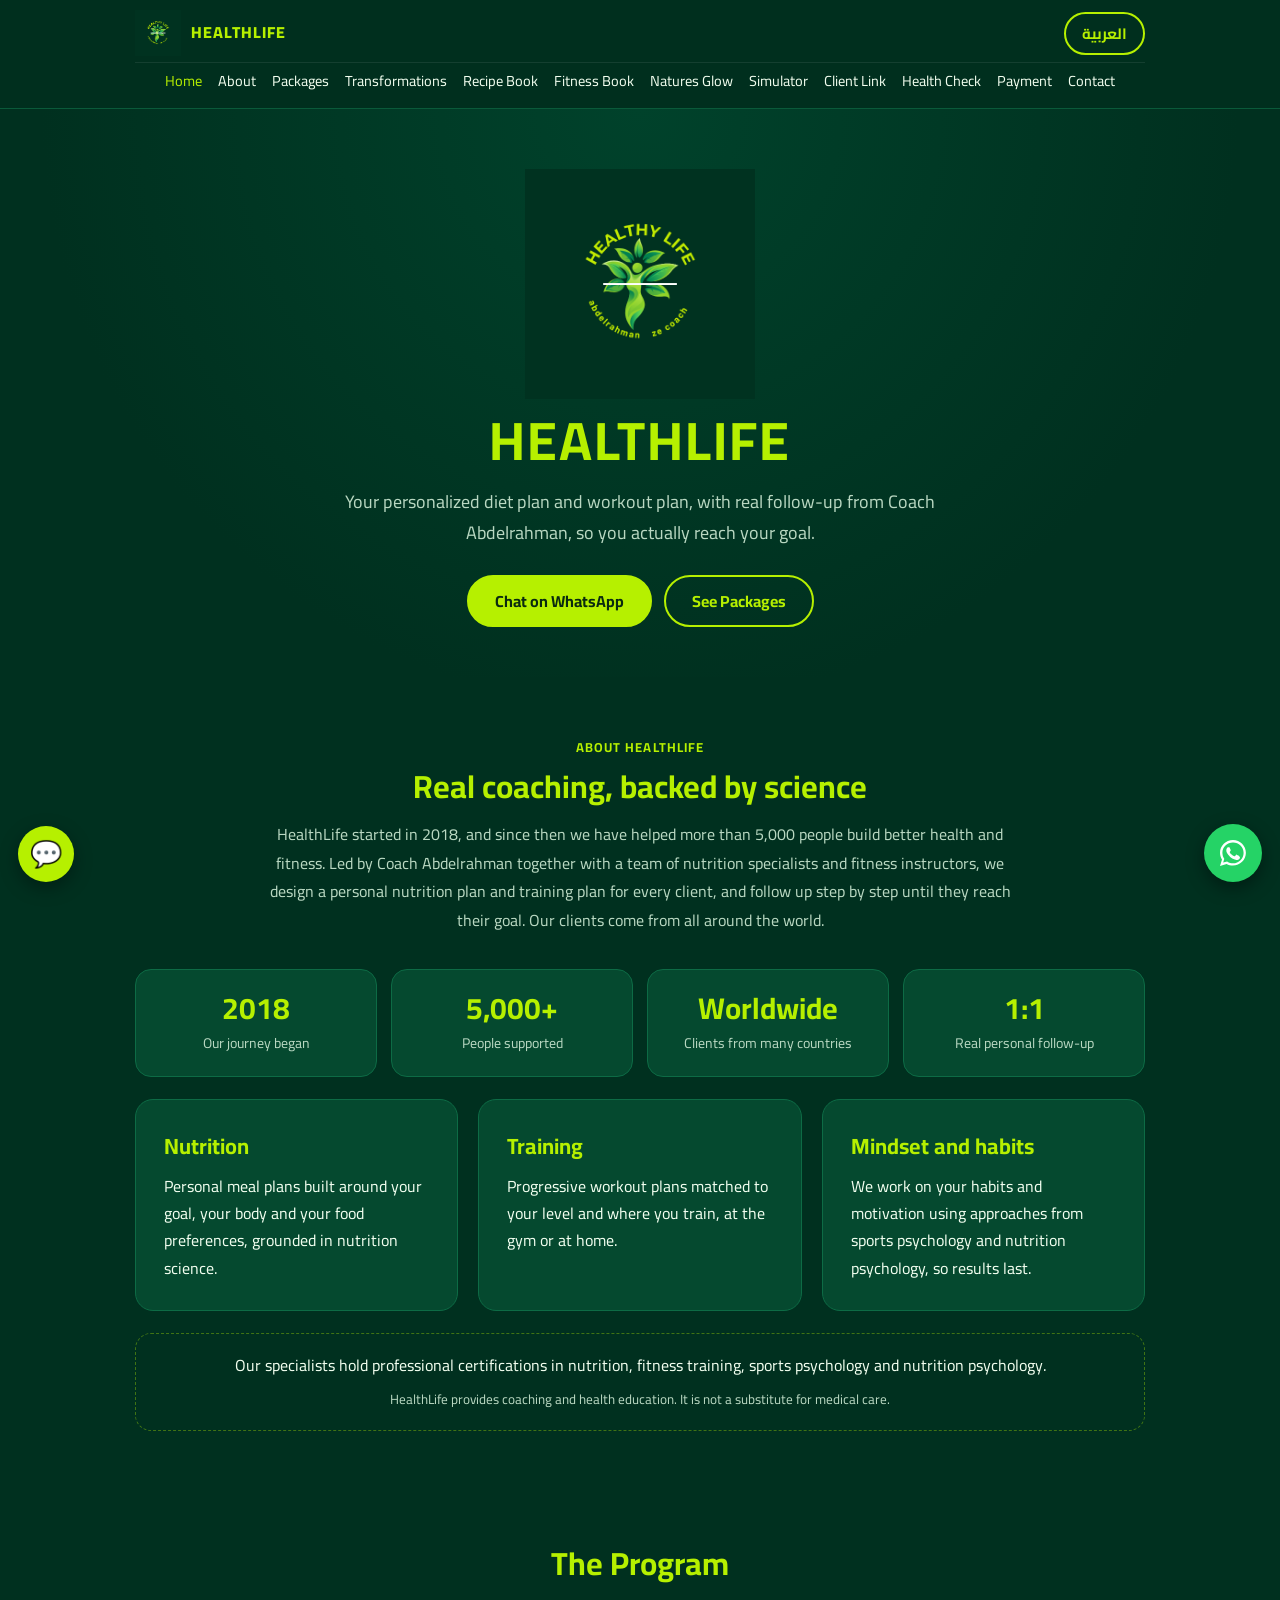
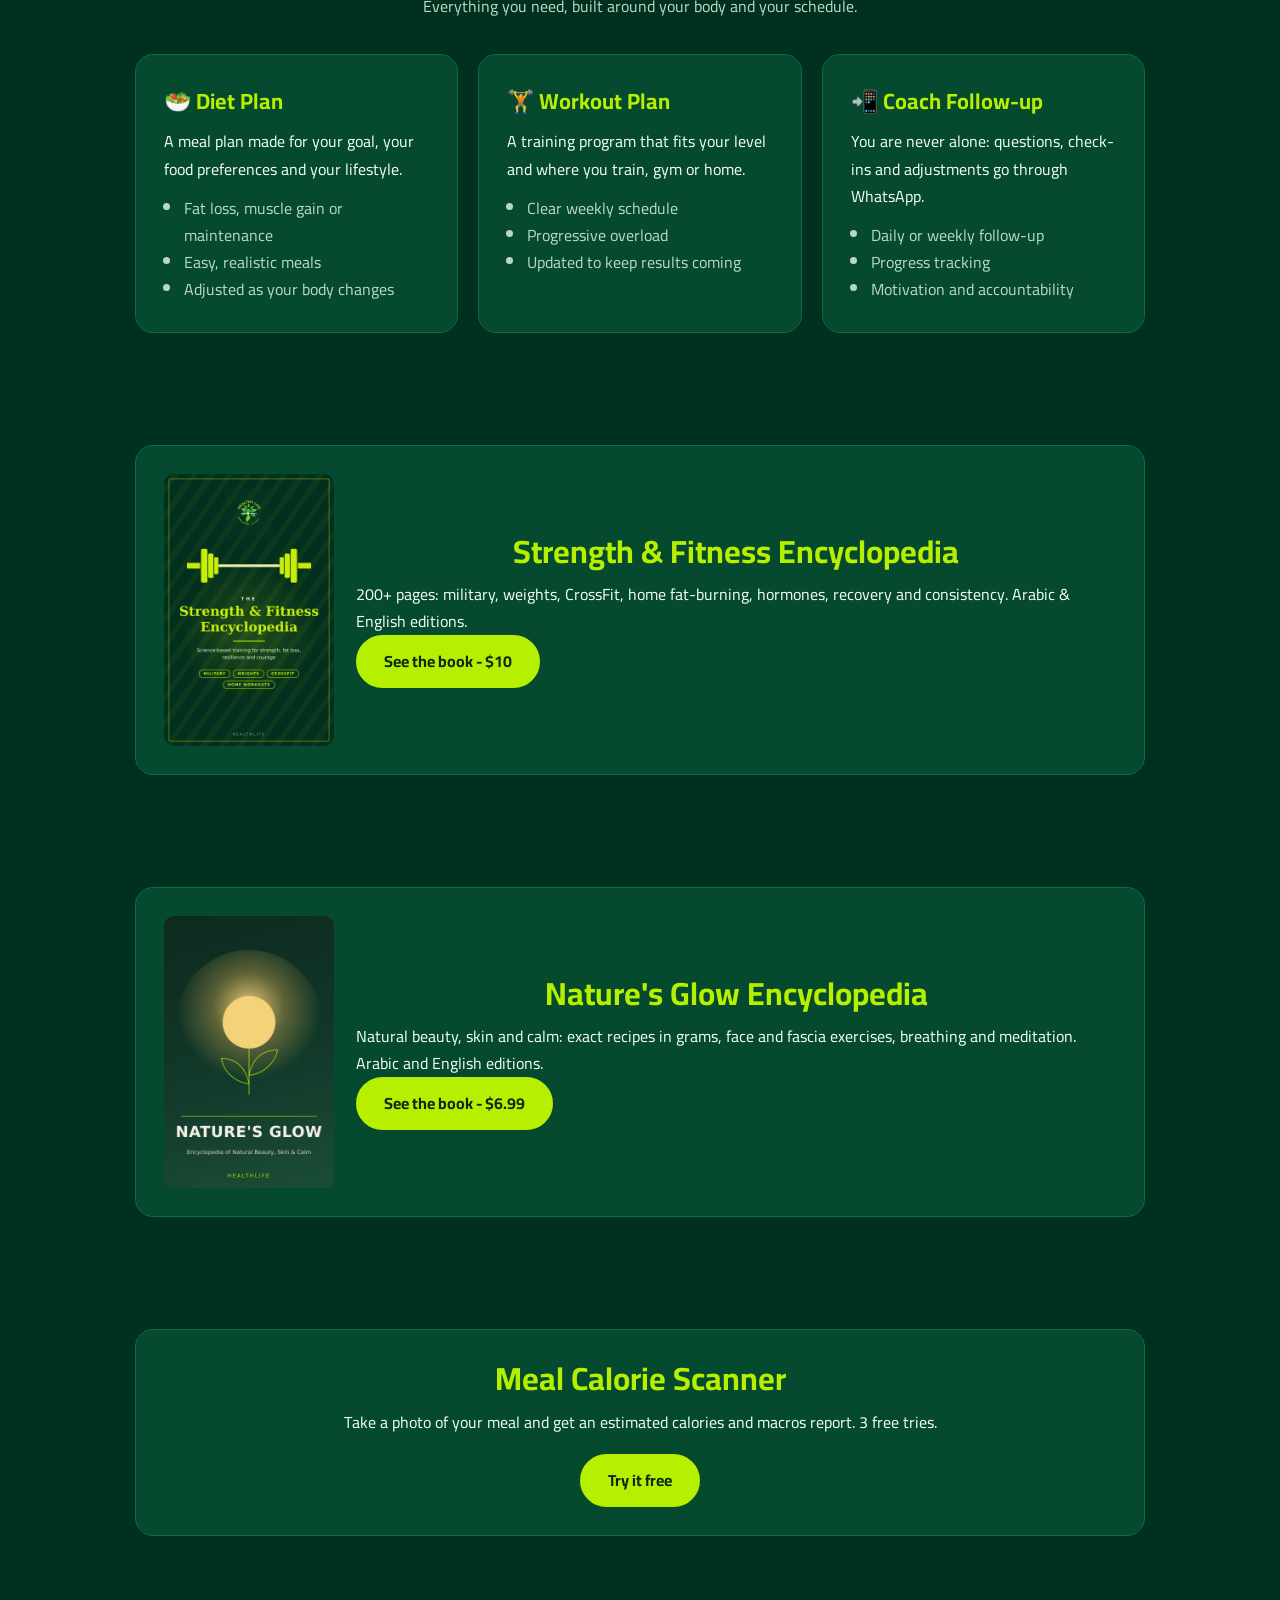
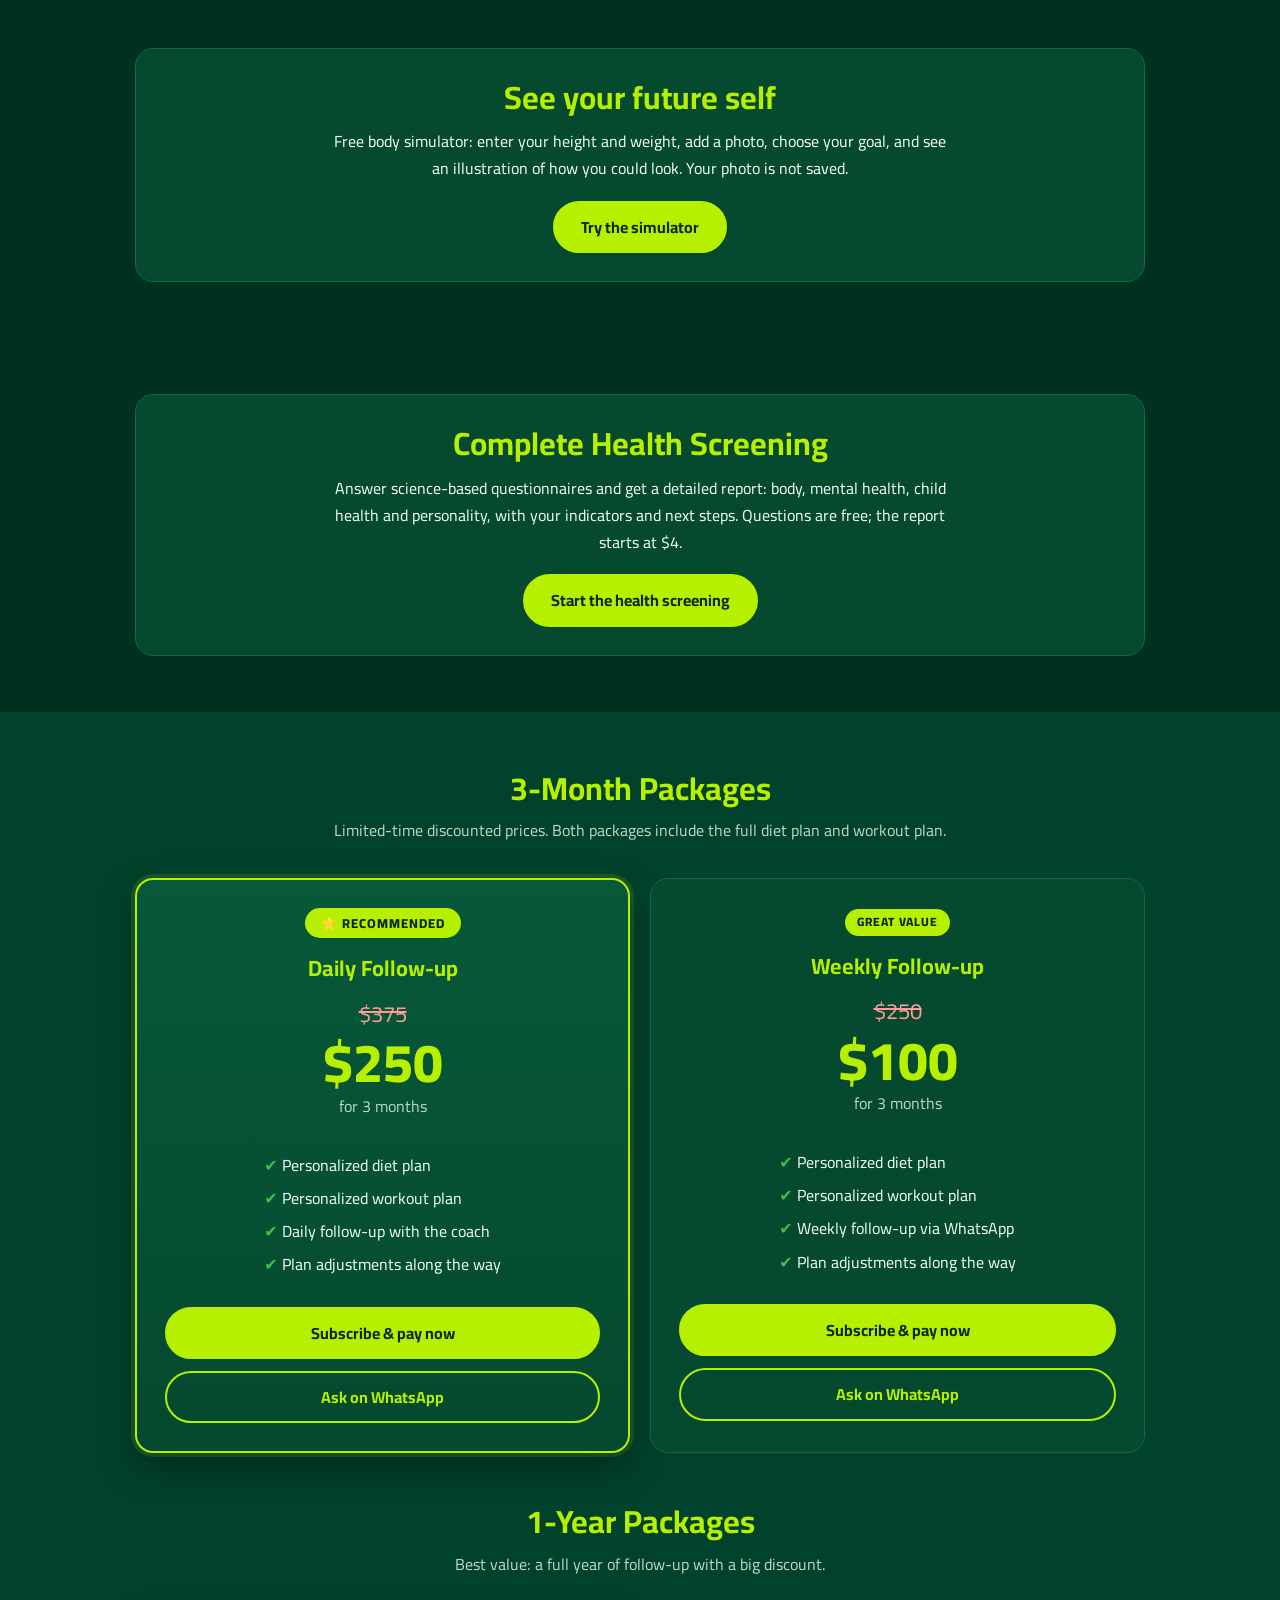
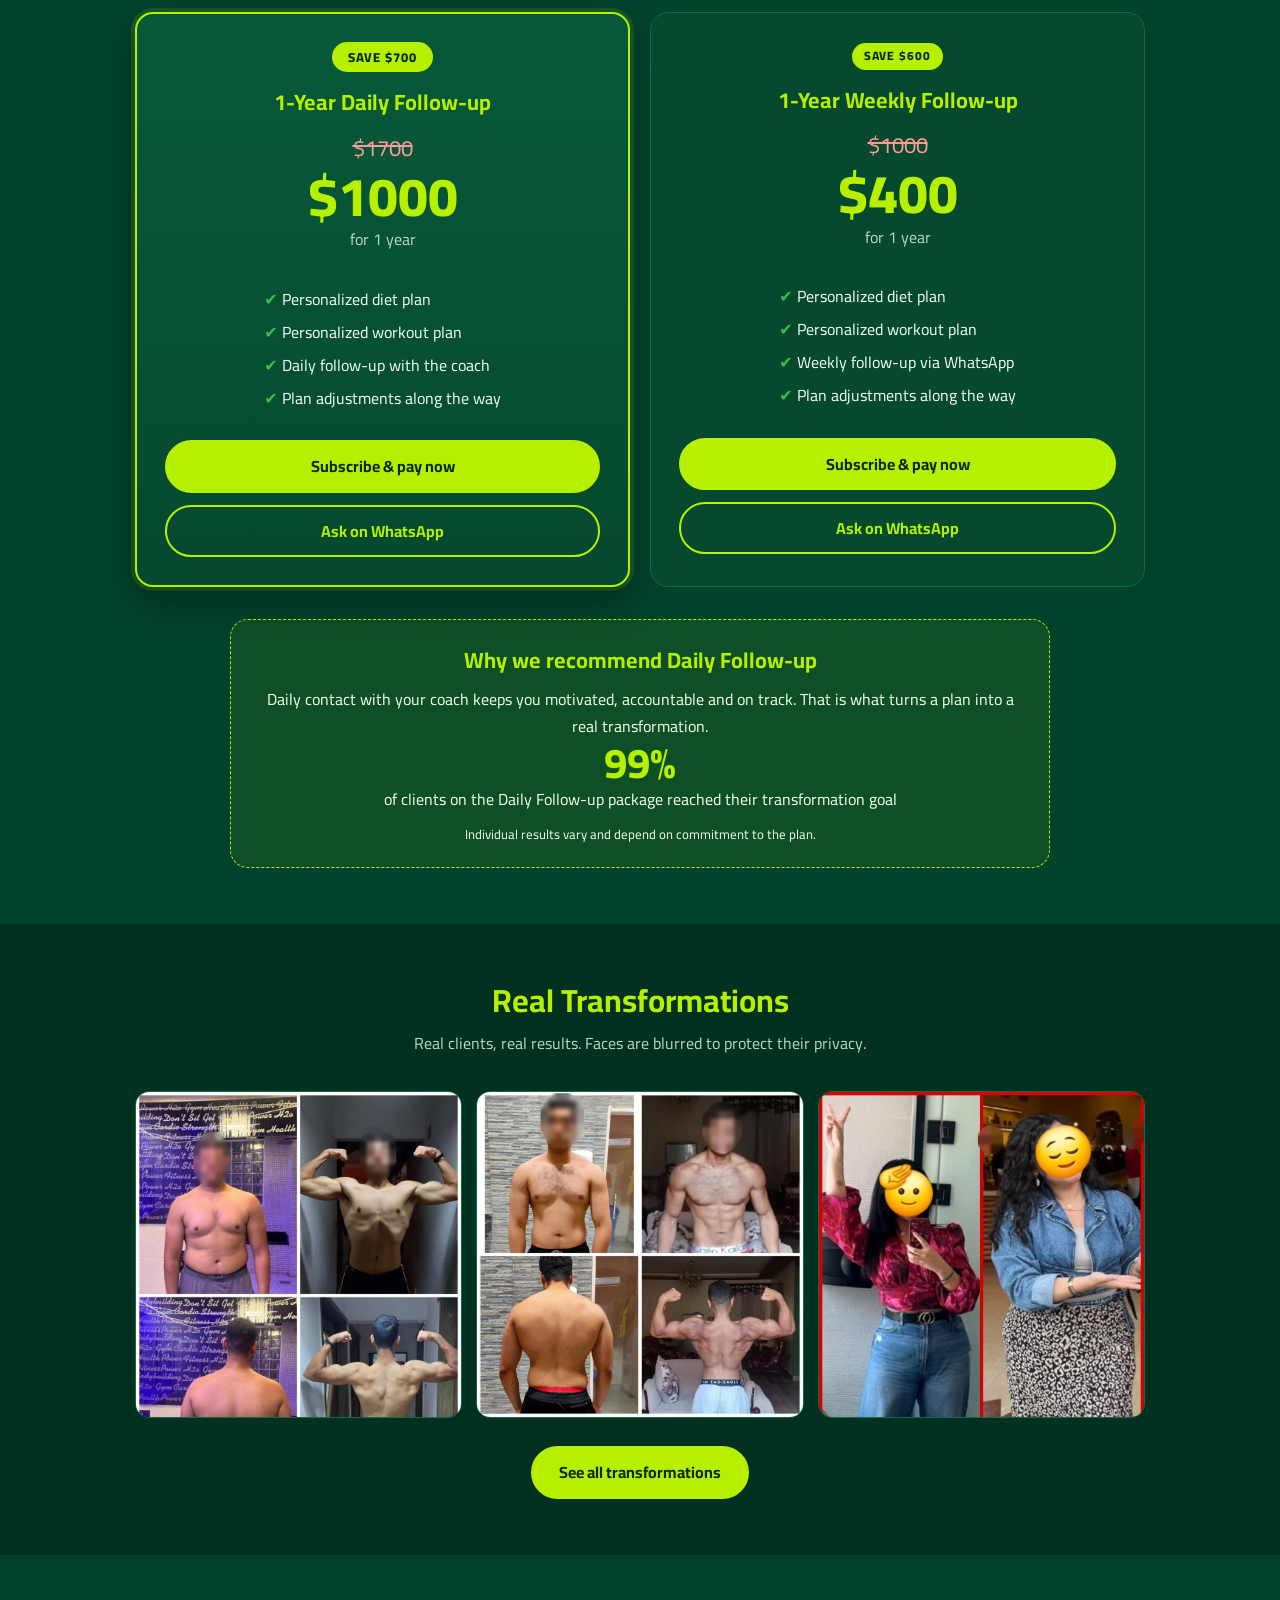
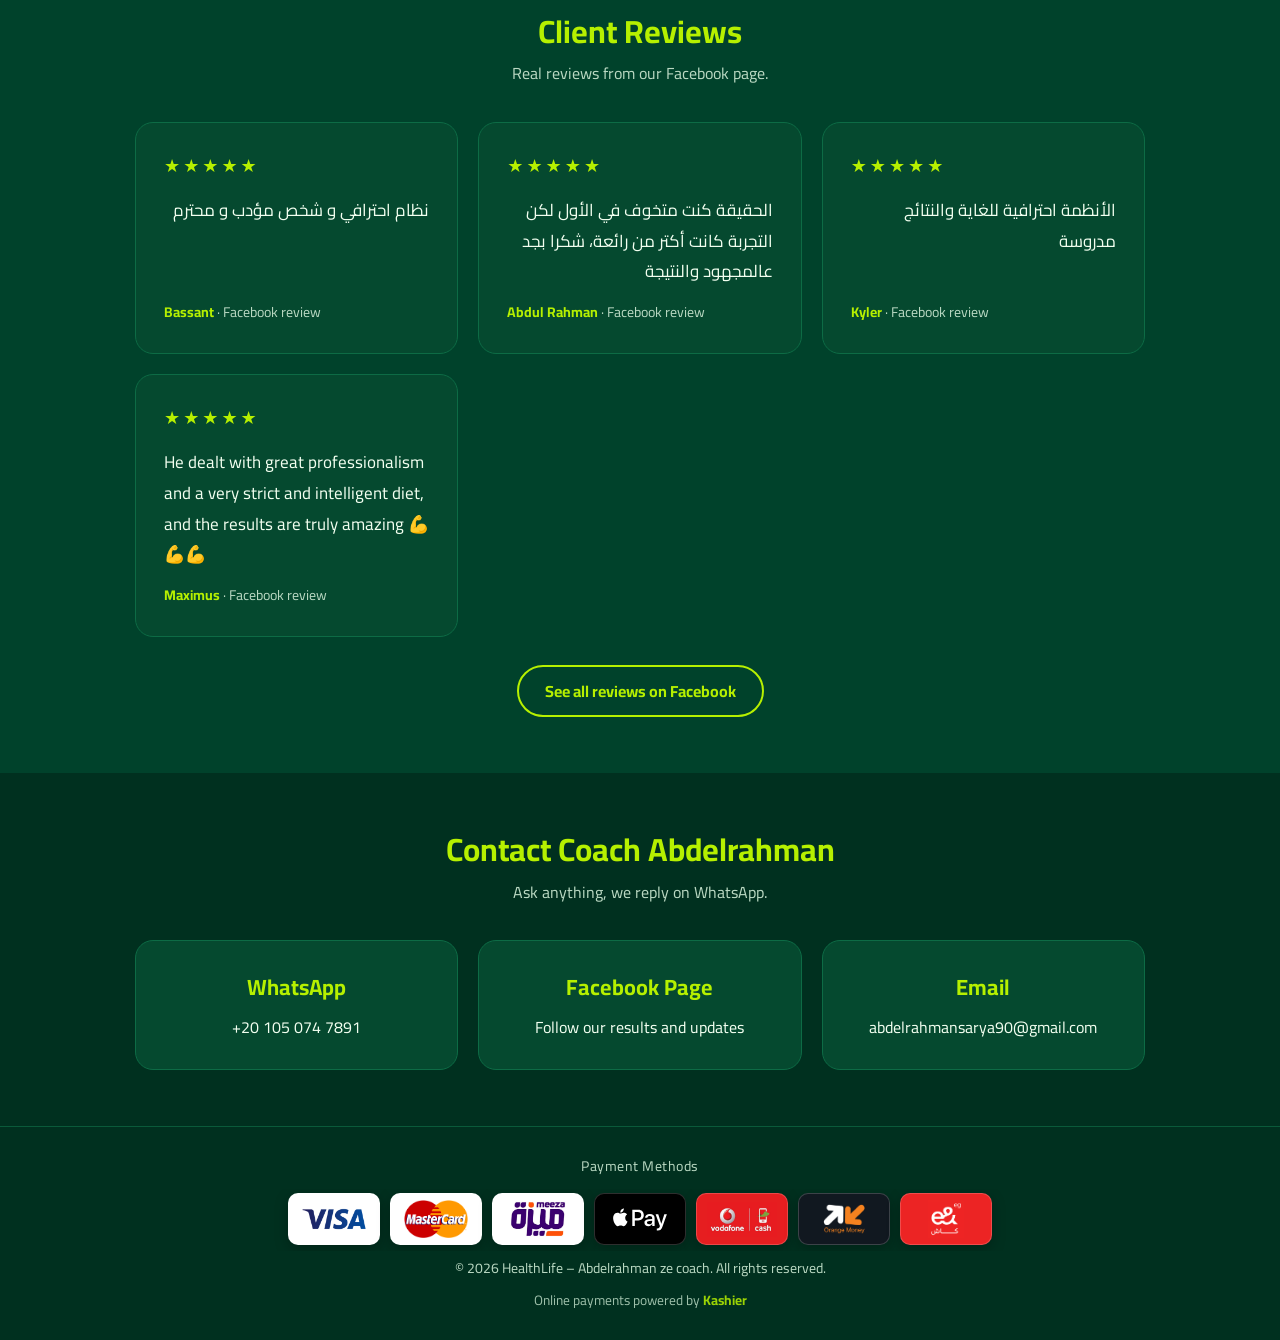
==== commit 4ae91f9d: "Add files via upload" ====
--- a/index.html
+++ b/index.html
@@ -152,6 +152,16 @@
 <section>
   <div class="wrap">
     <div class="card" style="text-align:center">
+      <h2 data-i18n="home_cal_h">Meal Calorie Scanner</h2>
+      <p data-i18n="home_cal_p" style="max-width:620px;margin:10px auto 18px"></p>
+      <a class="btn primary" href="calories.html" data-i18n="home_cal_btn">Try it free</a>
+    </div>
+  </div>
+</section>
+
+<section>
+  <div class="wrap">
+    <div class="card" style="text-align:center">
       <h2 data-i18n="sim_h">See your future self</h2>
       <p data-i18n="sim_p" style="max-width:620px;margin:10px auto 18px">Free body simulator.</p>
       <a class="btn primary" href="simulator.html" data-i18n="sim_btn">Try the simulator</a>
@@ -336,6 +346,6 @@
   <svg viewBox="0 0 32 32"><path d="M16 3C8.8 3 3 8.7 3 15.8c0 2.5.7 4.8 2 6.8L3 29l6.6-2c1.9 1 4 1.6 6.3 1.6 7.2 0 13-5.700 13-12.800S23.200 3 16 3zm0 23.300c-2 0-3.900-.6-5.500-1.600l-.4-.2-3.900 1.100 1.100-3.800-.3-.4a10.200 10.200 0 0 1-1.600-5.500C5.400 10.200 10.100 5.600 16 5.600s10.600 4.600 10.600 10.300S21.900 26.300 16 26.300zm5.800-7.600c-.3-.2-1.900-.9-2.200-1-.3-.1-.5-.2-.7.200-.2.300-.8 1-1 1.200-.2.200-.4.200-.7.100-.3-.2-1.400-.5-2.600-1.600-1-.9-1.600-1.900-1.800-2.200-.2-.3 0-.5.100-.7l.5-.6c.2-.2.200-.3.300-.5.100-.2.100-.4 0-.6l-1-2.300c-.2-.6-.5-.5-.7-.5h-.6c-.2 0-.6.100-.9.400-.3.300-1.200 1.100-1.200 2.800s1.200 3.200 1.400 3.500c.2.200 2.400 3.700 5.800 5.100 3.400 1.400 3.400.9 4 .9.600-.1 1.900-.8 2.200-1.500.3-.8.300-1.400.2-1.500-.1-.2-.3-.3-.6-.4z"/></svg>
 </a>
 
-<script src="site.js?v=5"></script>
+<script src="site.js?v=7"></script>
 </body>
 </html>
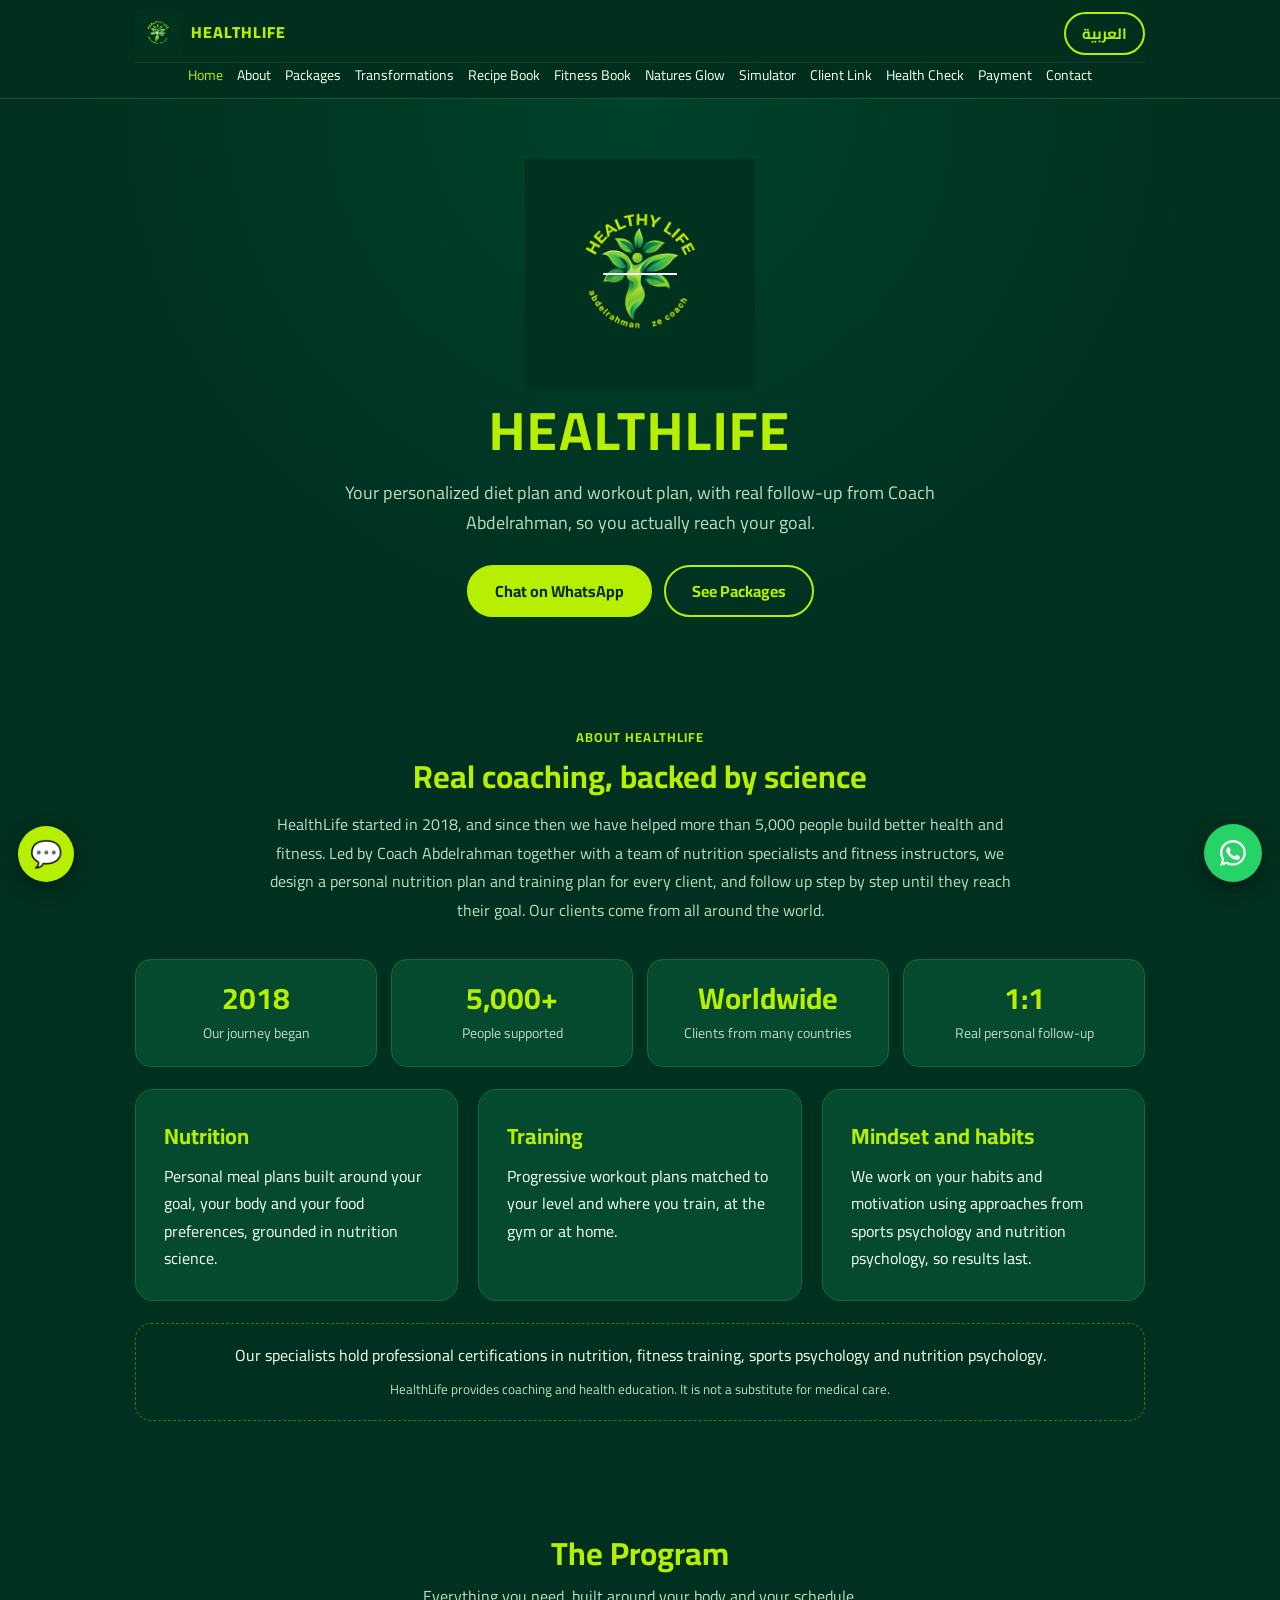
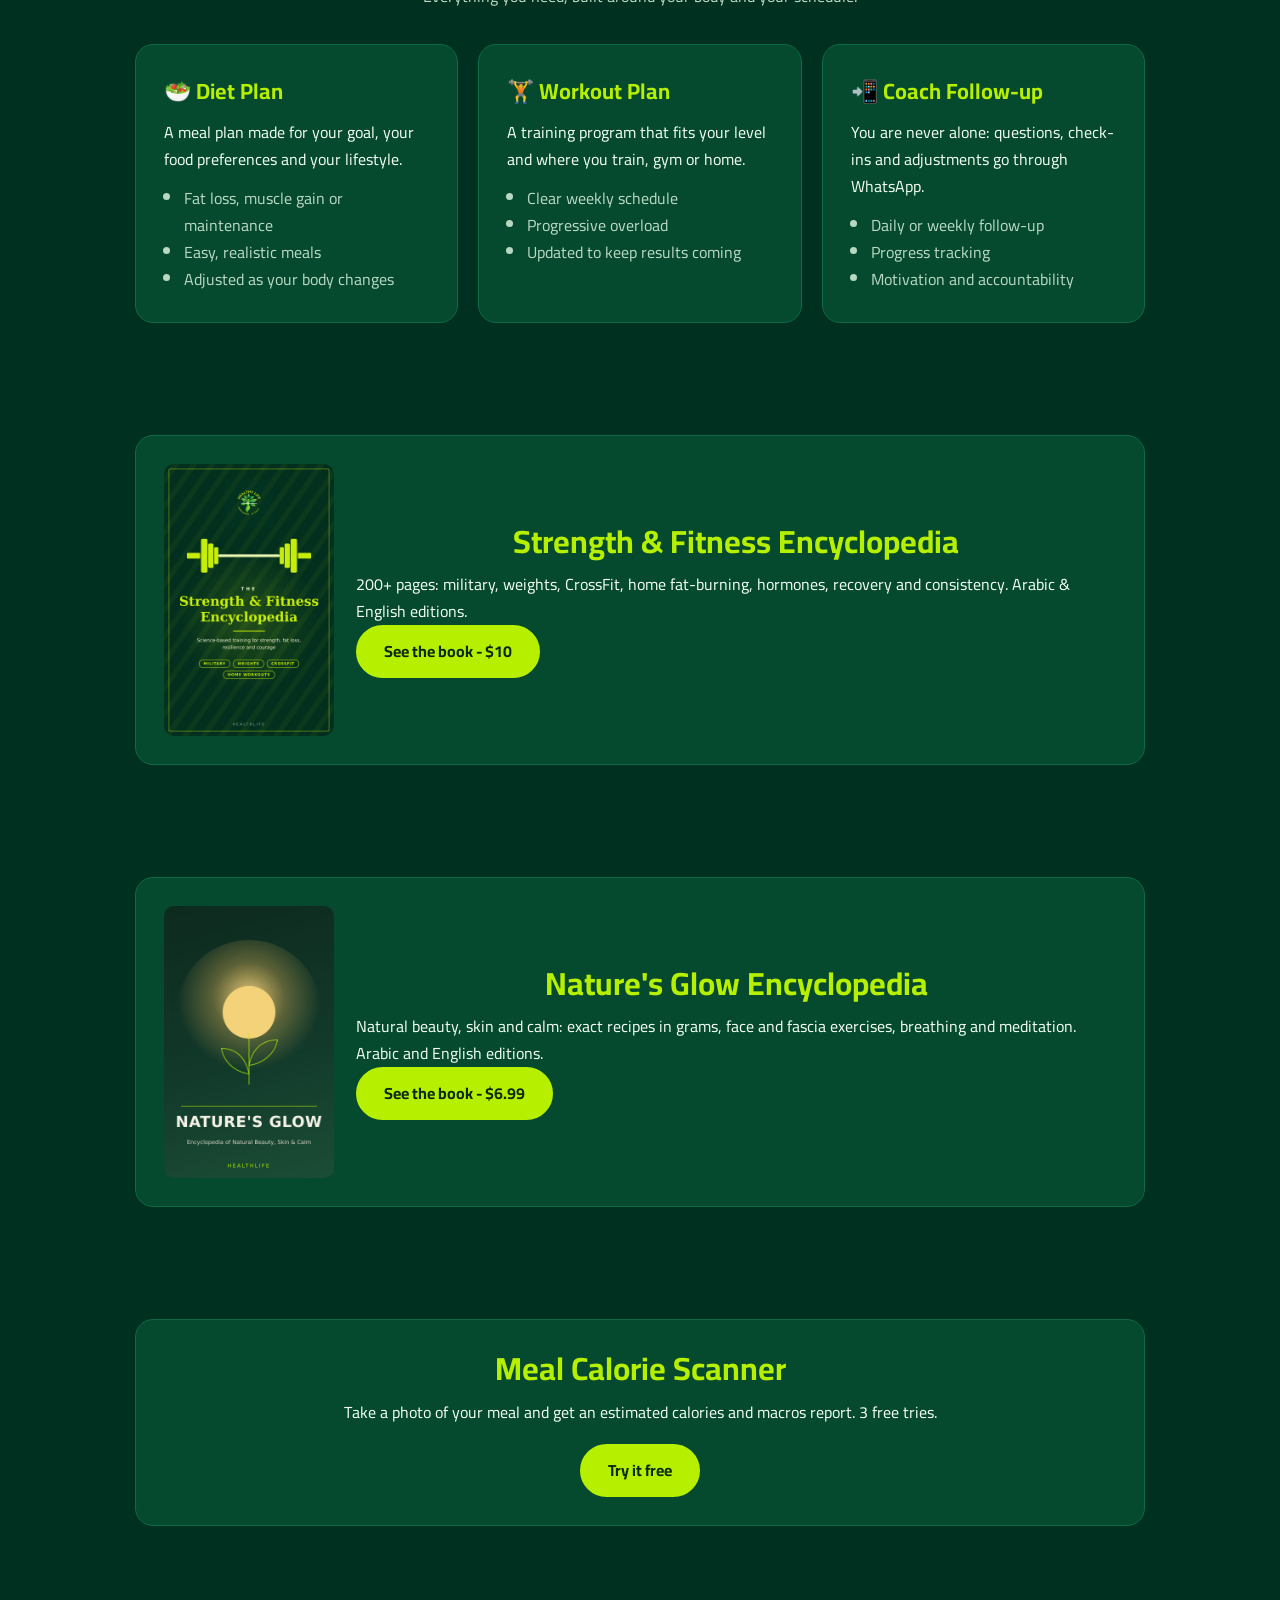
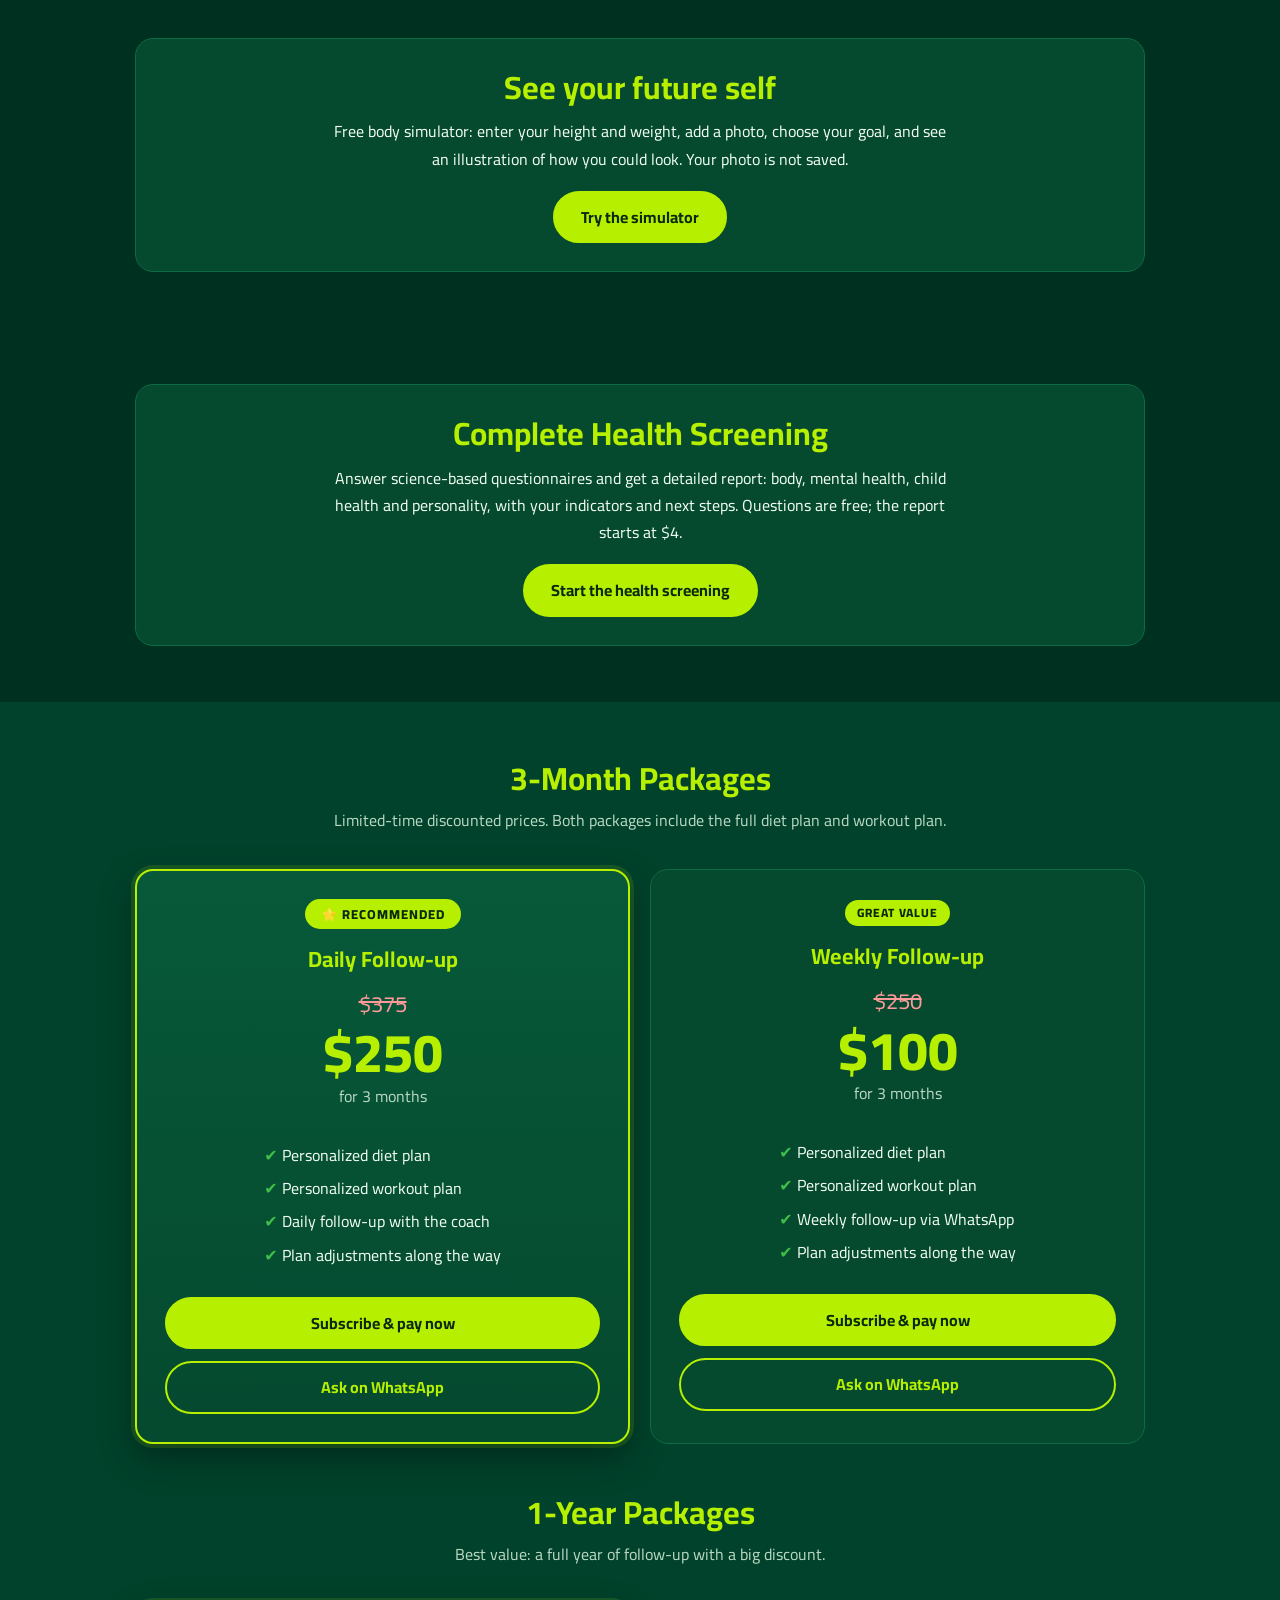
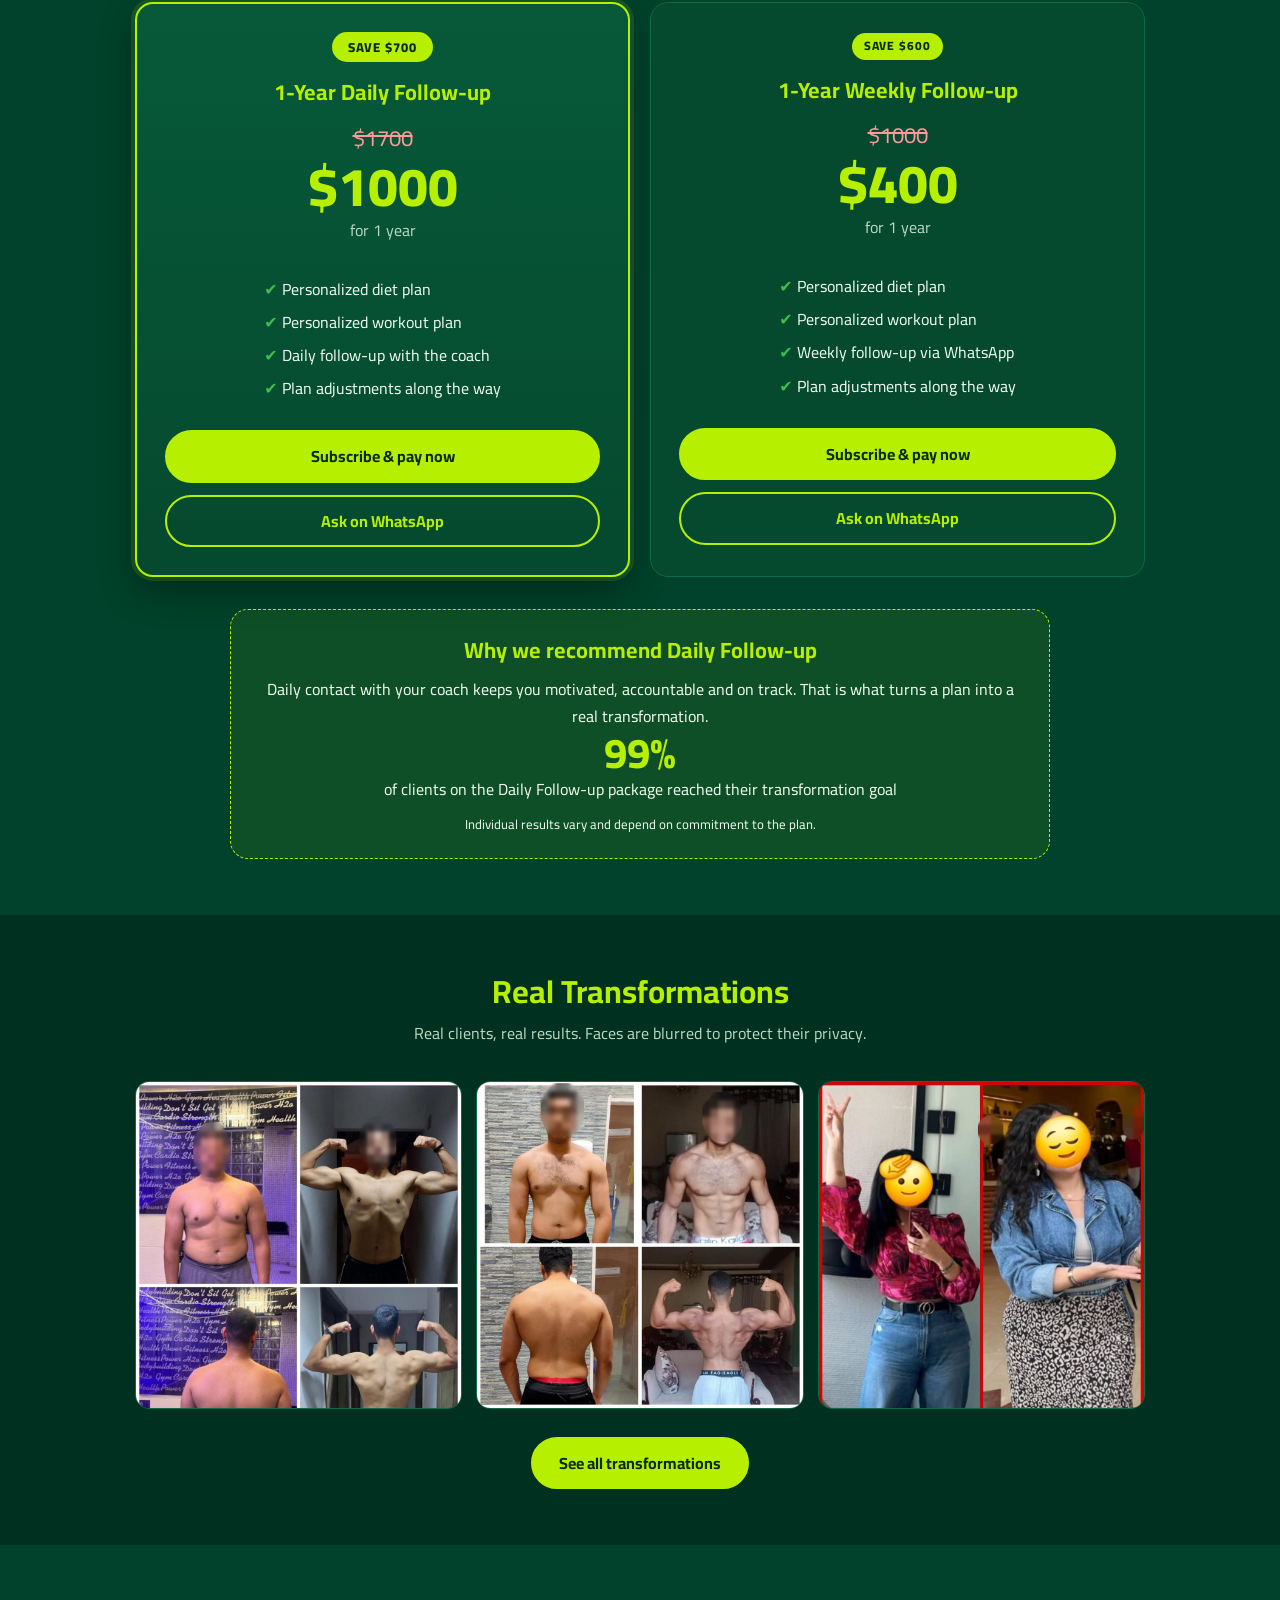
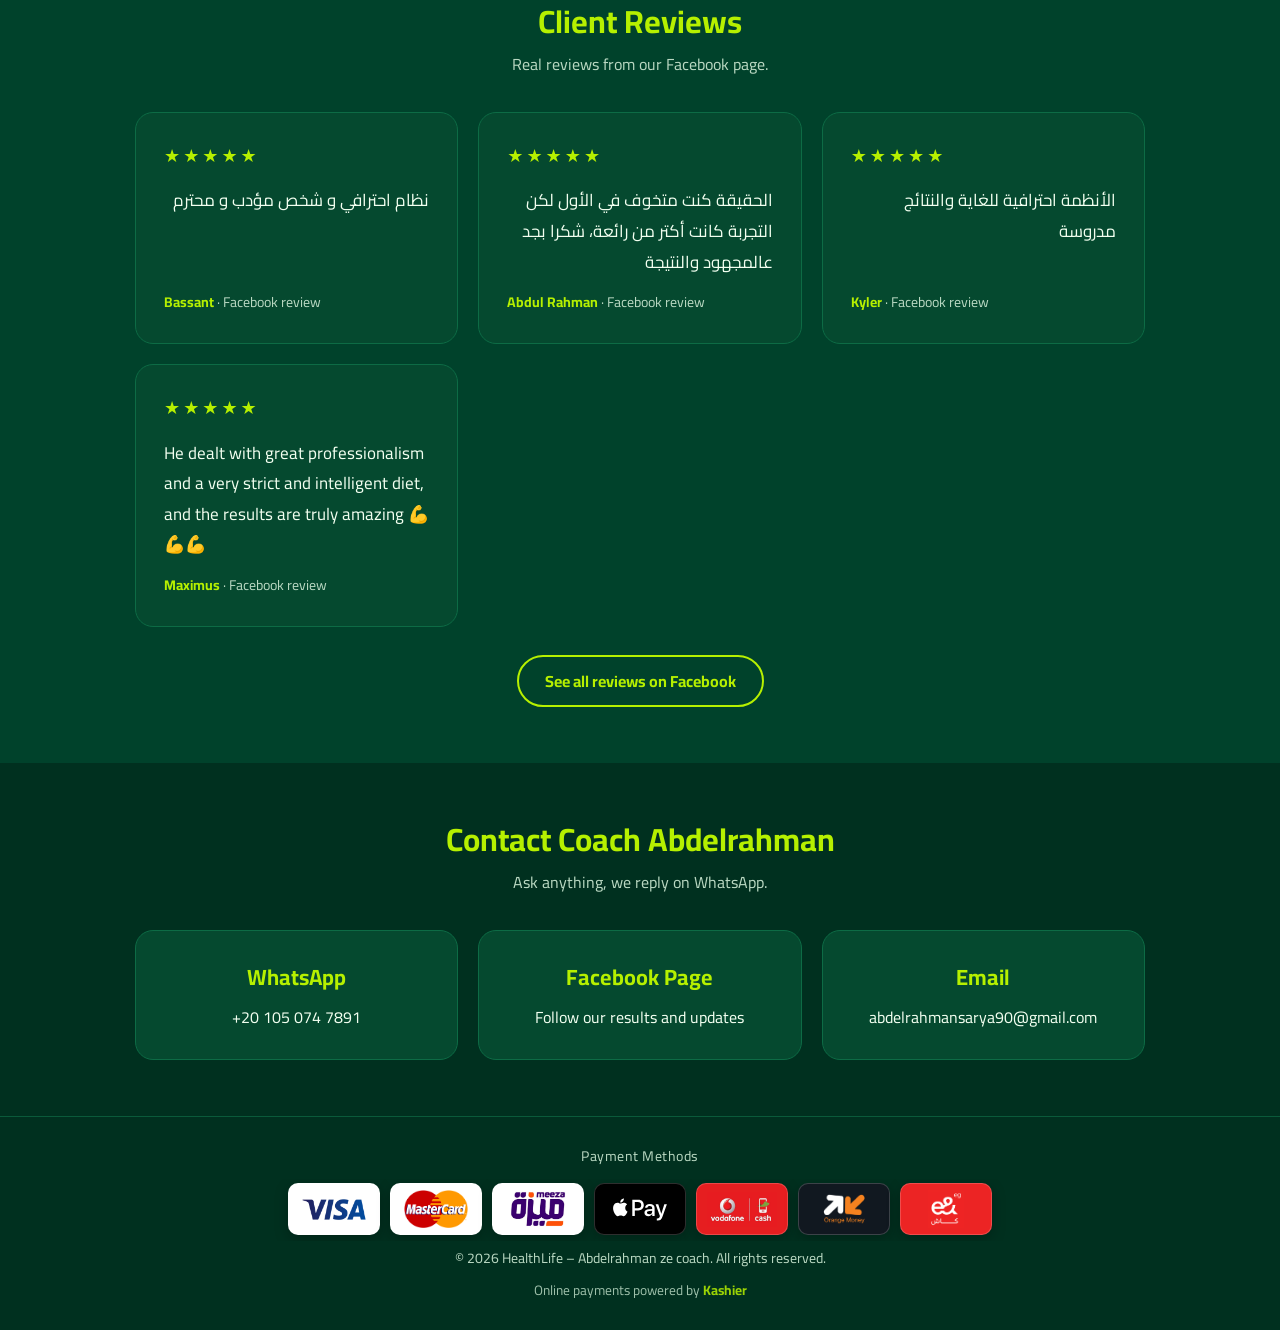
==== commit 9ea2e81b: "Add files via upload" ====
--- a/index.html
+++ b/index.html
@@ -346,6 +346,6 @@
   <svg viewBox="0 0 32 32"><path d="M16 3C8.8 3 3 8.7 3 15.8c0 2.5.7 4.8 2 6.8L3 29l6.6-2c1.9 1 4 1.6 6.3 1.6 7.2 0 13-5.700 13-12.800S23.200 3 16 3zm0 23.300c-2 0-3.900-.6-5.500-1.600l-.4-.2-3.900 1.100 1.100-3.800-.3-.4a10.200 10.200 0 0 1-1.600-5.500C5.400 10.200 10.100 5.600 16 5.600s10.600 4.600 10.600 10.300S21.900 26.300 16 26.300zm5.800-7.600c-.3-.2-1.900-.9-2.200-1-.3-.1-.5-.2-.7.200-.2.300-.8 1-1 1.200-.2.200-.4.200-.7.100-.3-.2-1.400-.5-2.600-1.600-1-.9-1.600-1.900-1.800-2.200-.2-.3 0-.5.100-.7l.5-.6c.2-.2.200-.3.300-.5.100-.2.100-.4 0-.6l-1-2.300c-.2-.6-.5-.5-.7-.5h-.6c-.2 0-.6.100-.9.400-.3.300-1.200 1.100-1.200 2.800s1.200 3.200 1.400 3.500c.2.200 2.400 3.700 5.800 5.100 3.400 1.400 3.400.9 4 .9.600-.1 1.900-.8 2.200-1.500.3-.8.300-1.400.2-1.500-.1-.2-.3-.3-.6-.4z"/></svg>
 </a>
 
-<script src="site.js?v=7"></script>
+<script src="site.js?v=8"></script>
 </body>
 </html>
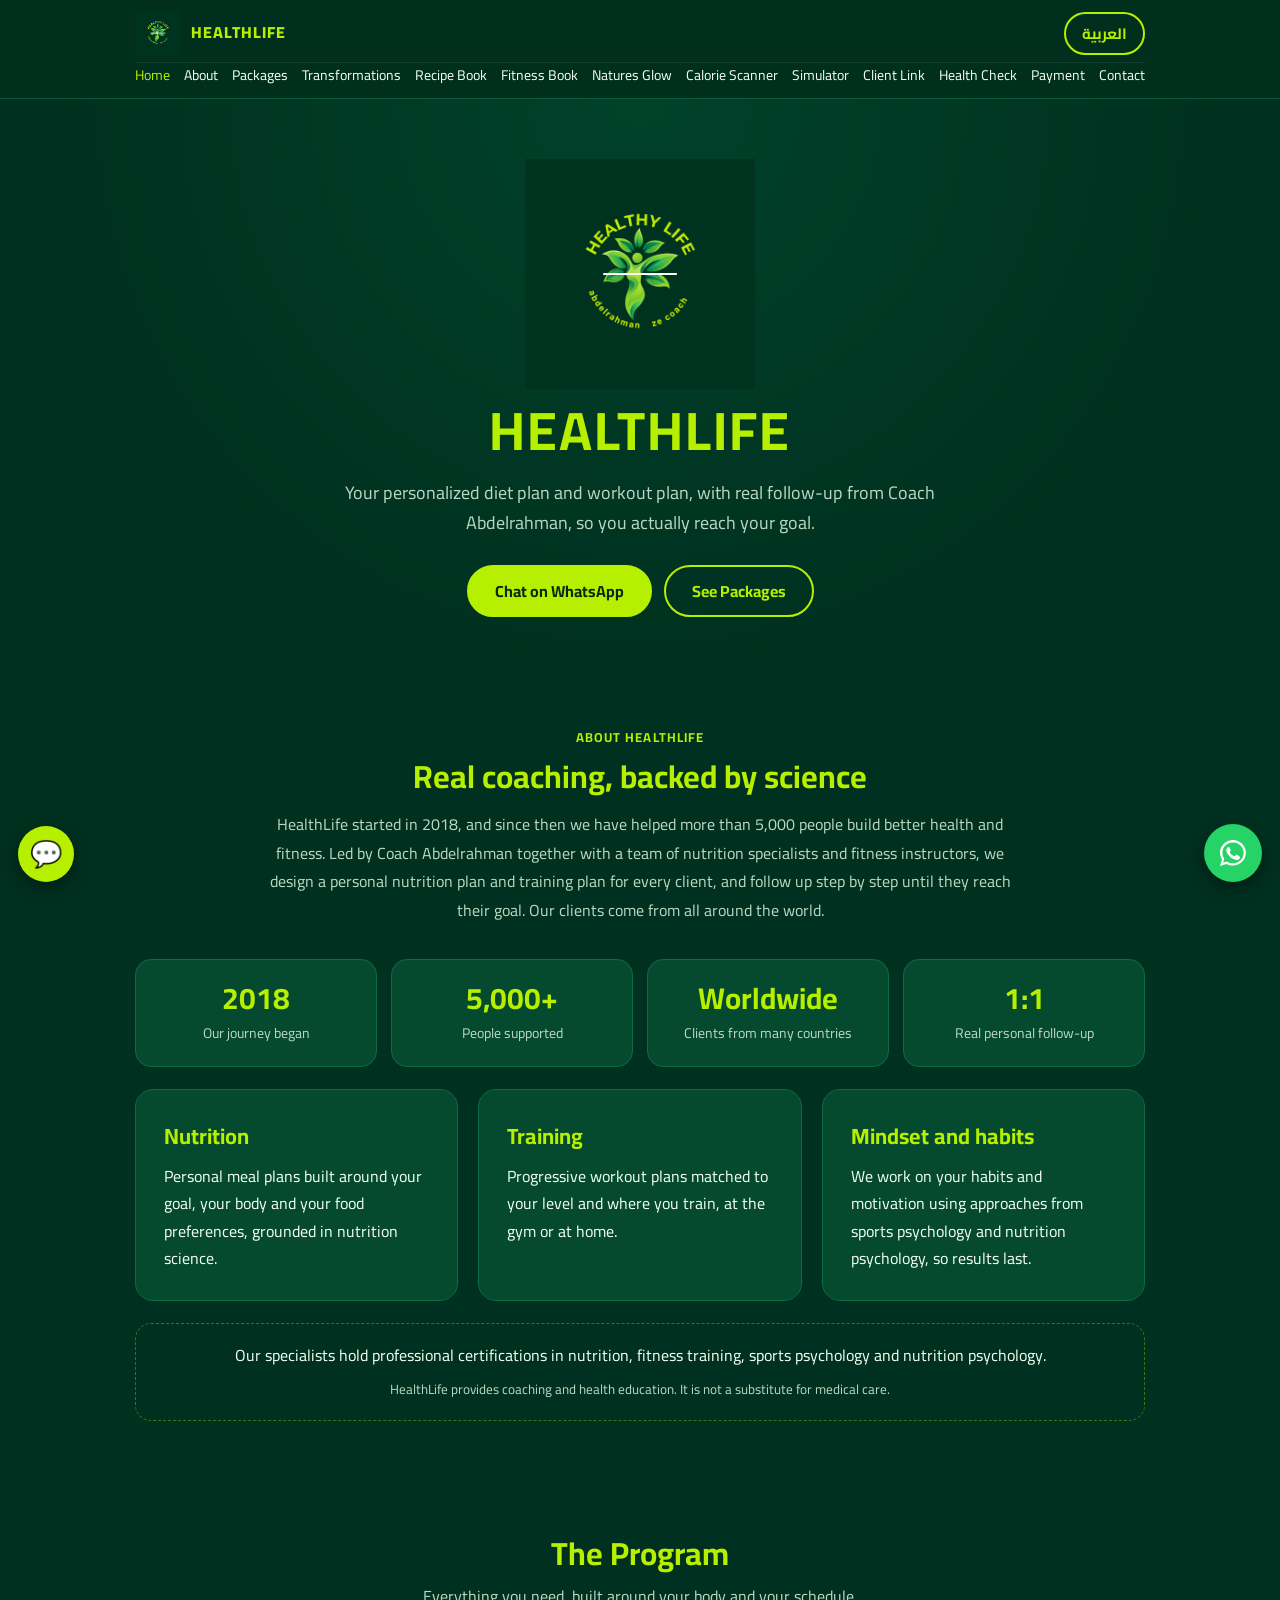
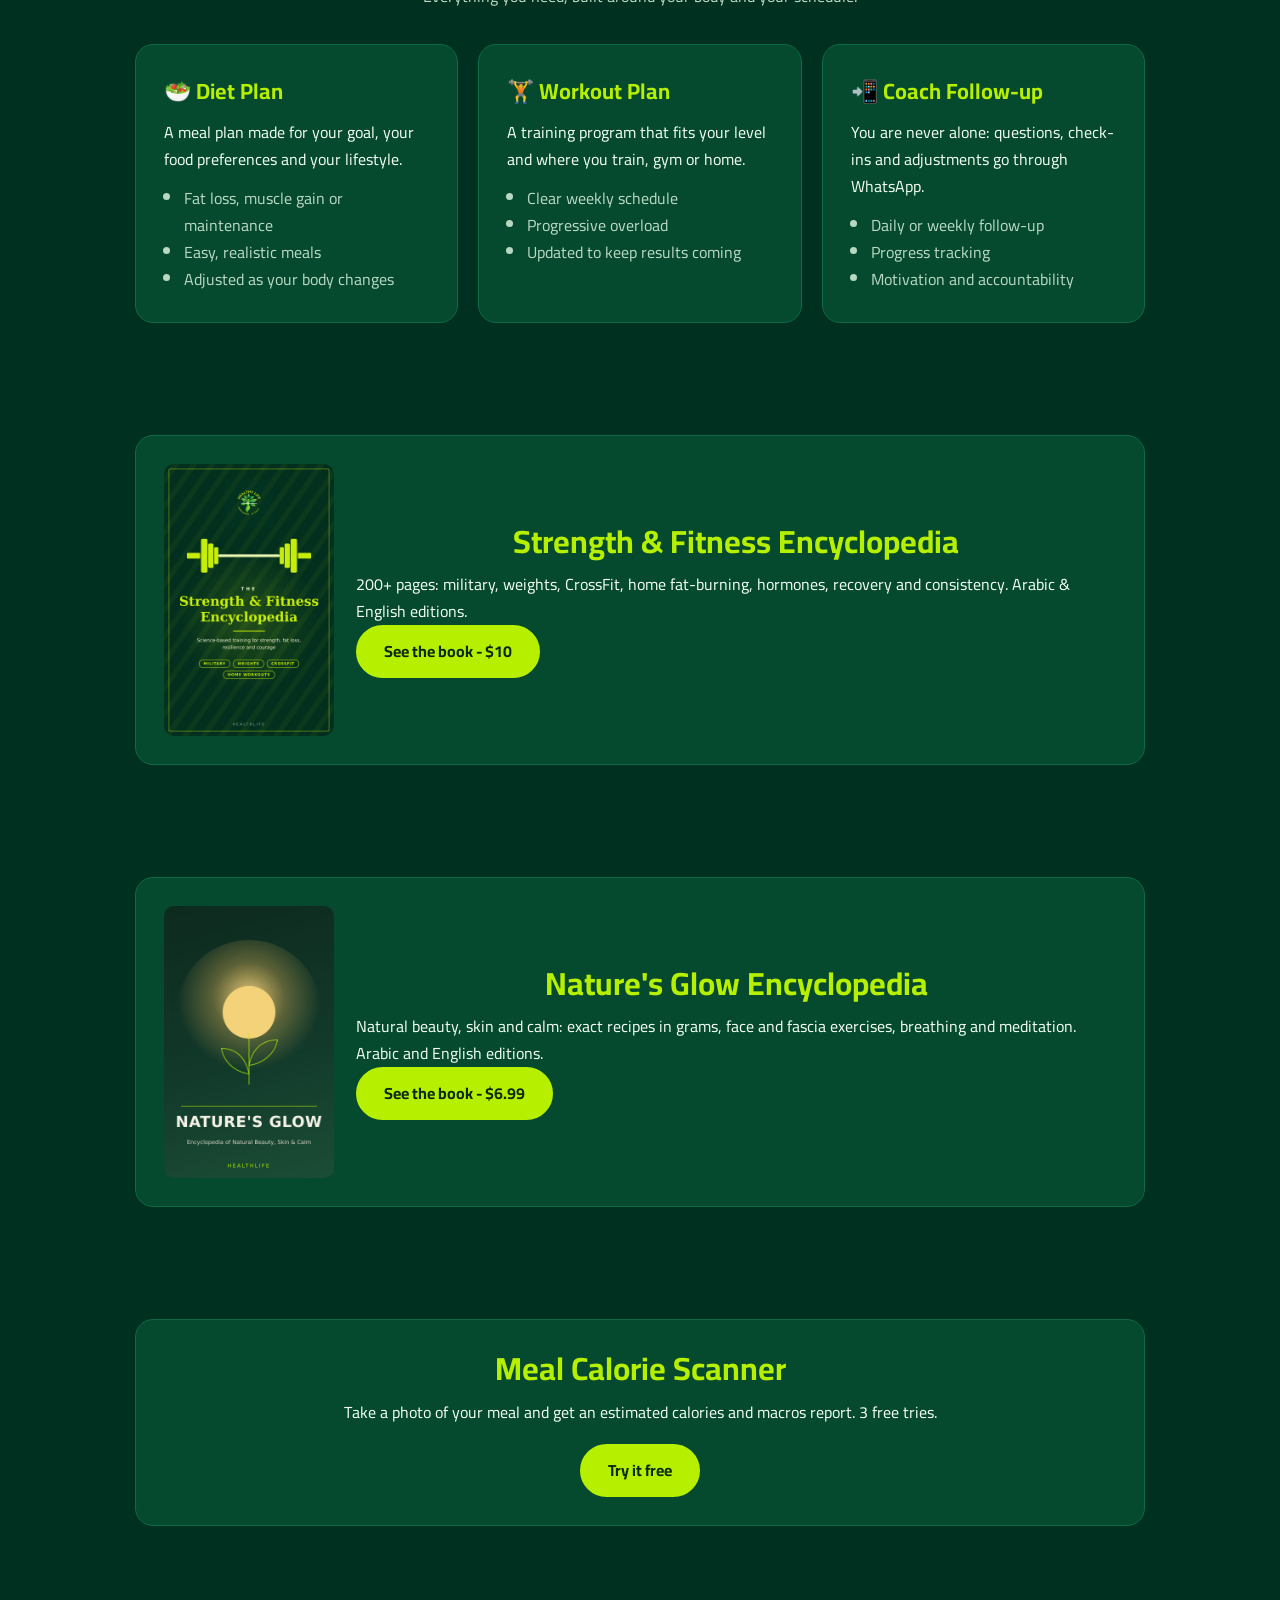
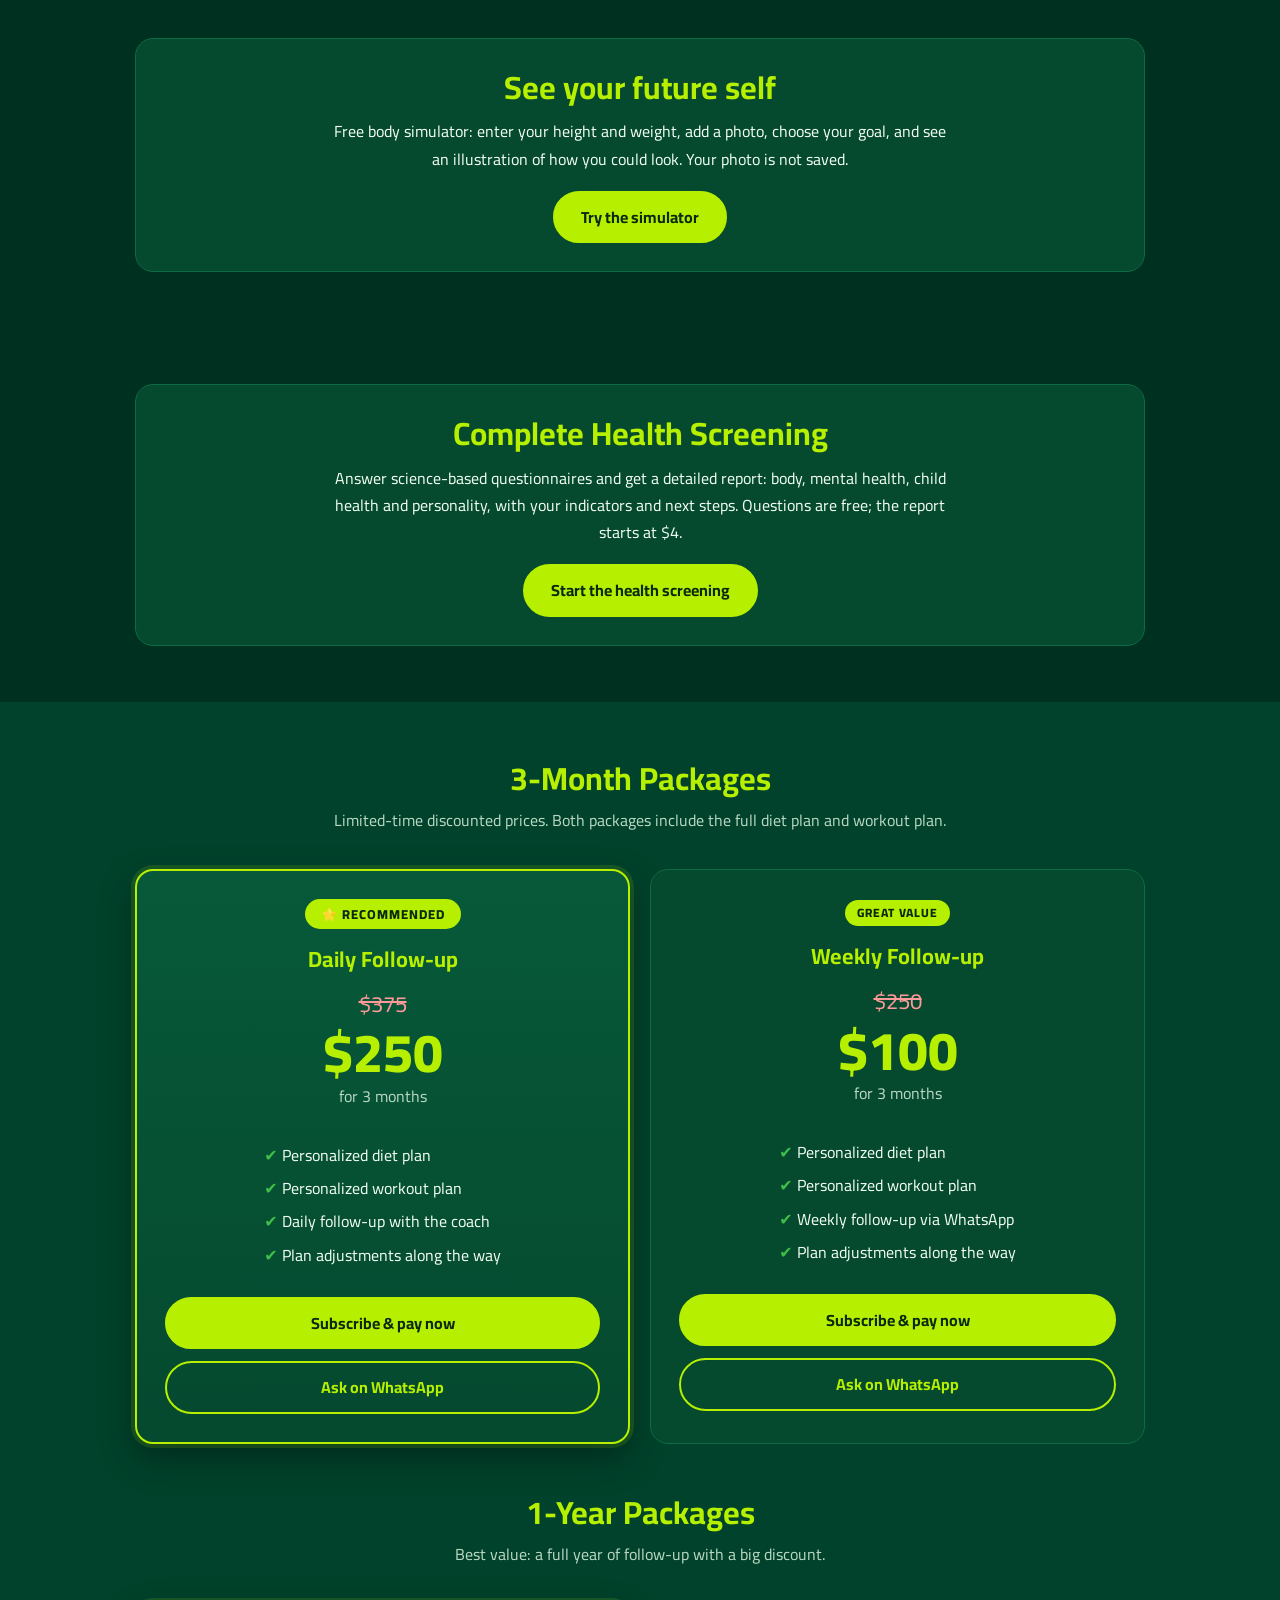
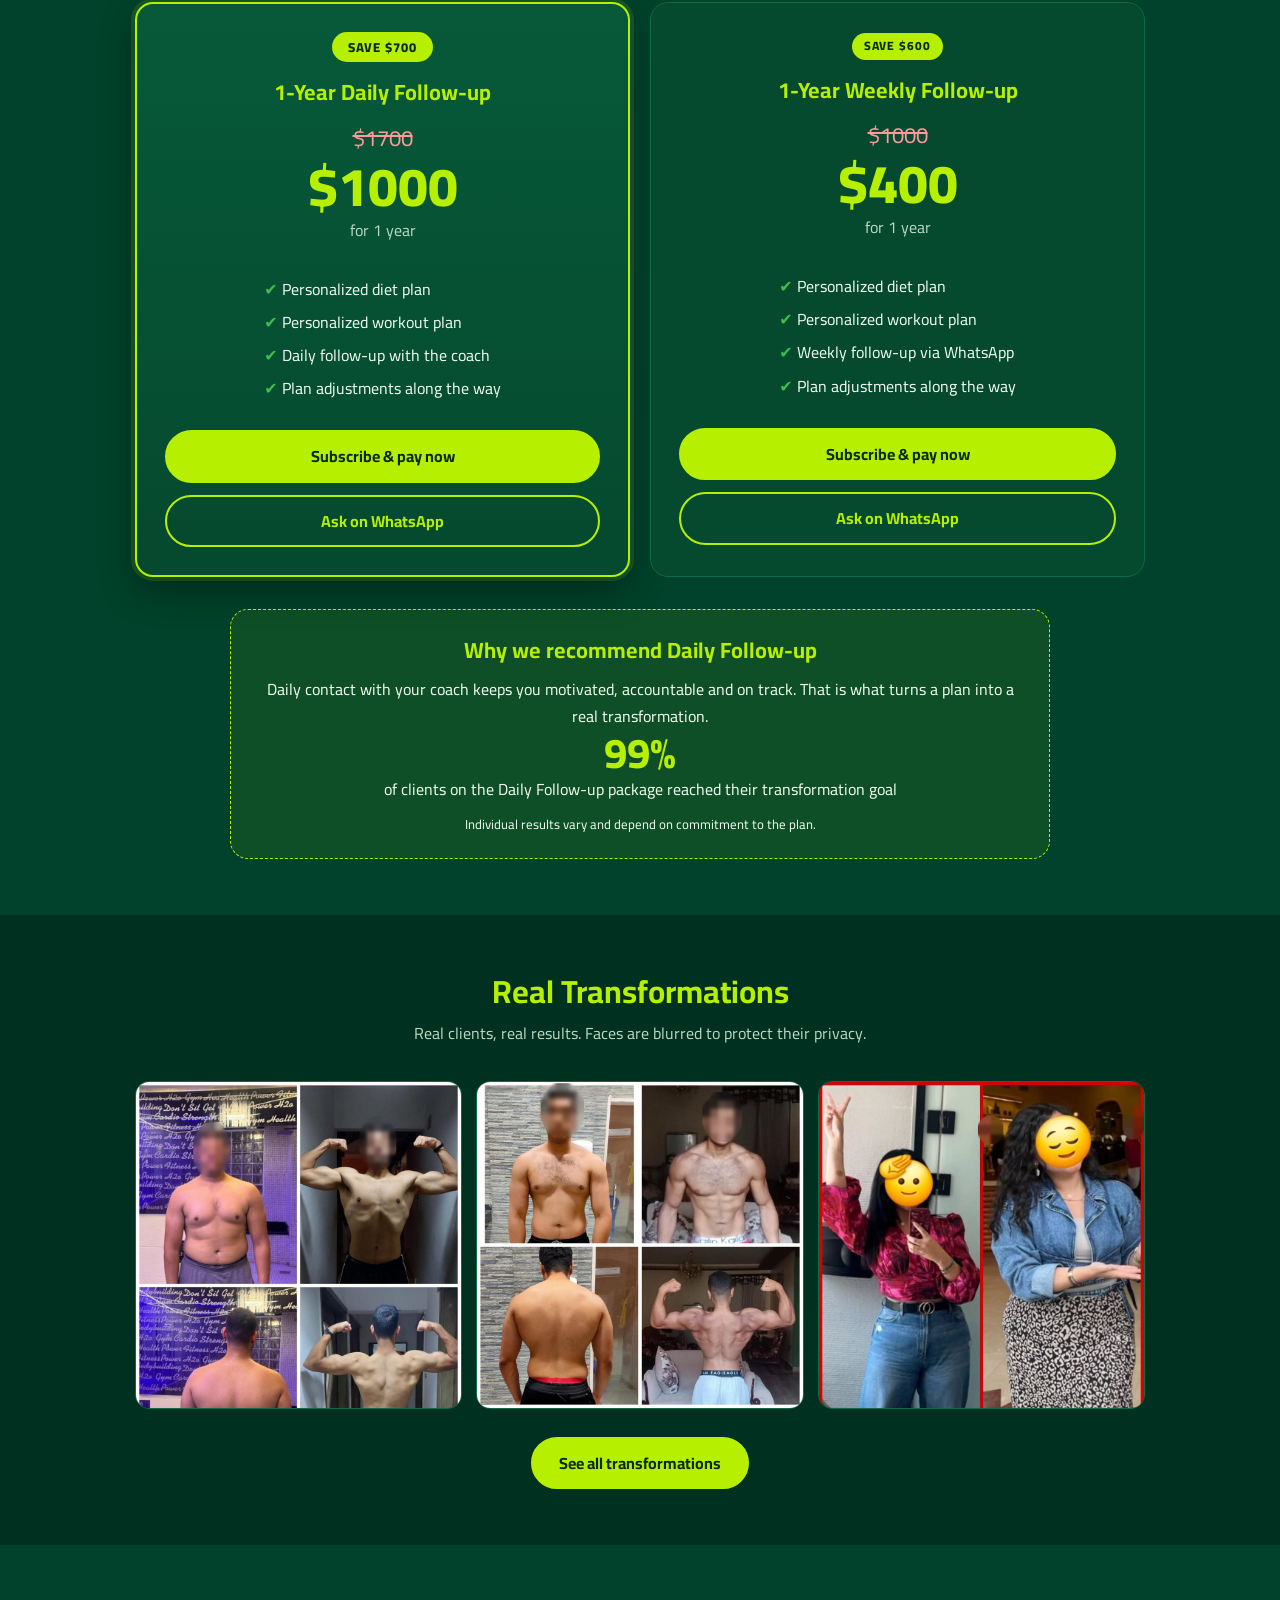
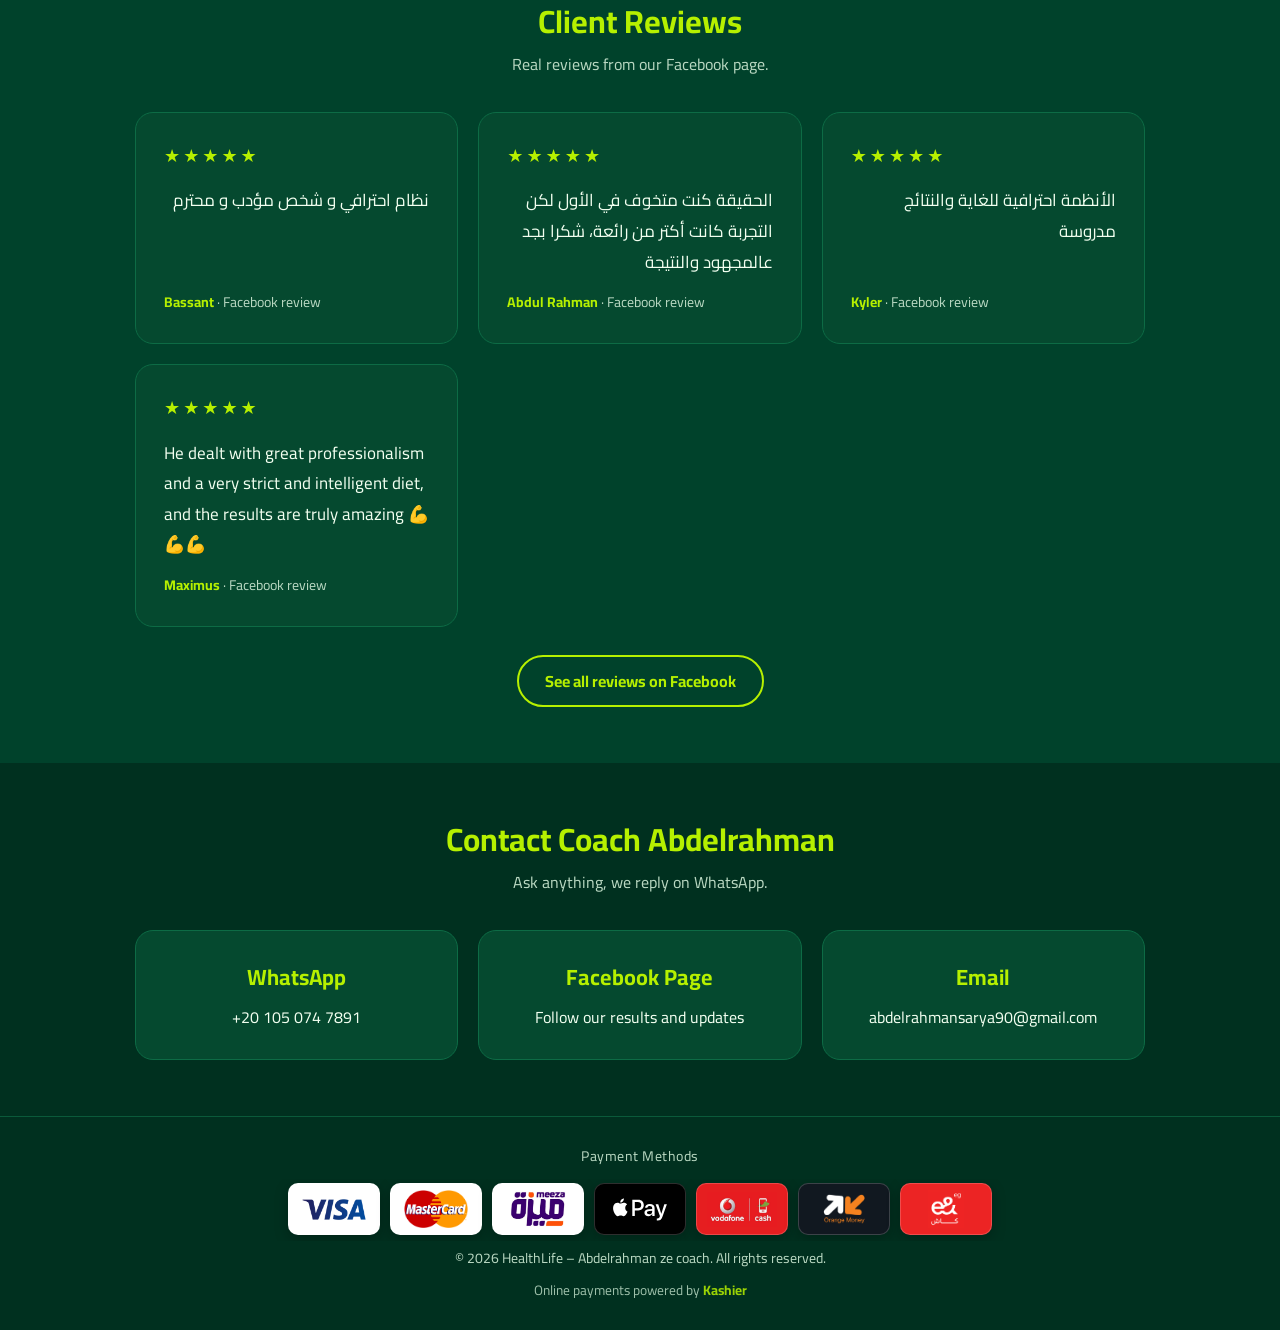
==== commit 5ee98f79: "Add files via upload" ====
--- a/index.html
+++ b/index.html
@@ -346,6 +346,6 @@
   <svg viewBox="0 0 32 32"><path d="M16 3C8.8 3 3 8.7 3 15.8c0 2.5.7 4.8 2 6.8L3 29l6.6-2c1.9 1 4 1.6 6.3 1.6 7.2 0 13-5.700 13-12.800S23.200 3 16 3zm0 23.300c-2 0-3.900-.6-5.500-1.600l-.4-.2-3.900 1.100 1.100-3.800-.3-.4a10.200 10.200 0 0 1-1.600-5.500C5.400 10.200 10.100 5.600 16 5.600s10.600 4.600 10.600 10.300S21.900 26.300 16 26.300zm5.800-7.600c-.3-.2-1.900-.9-2.200-1-.3-.1-.5-.2-.7.200-.2.300-.8 1-1 1.200-.2.200-.4.200-.7.100-.3-.2-1.400-.5-2.600-1.600-1-.9-1.600-1.900-1.800-2.200-.2-.3 0-.5.100-.7l.5-.6c.2-.2.200-.3.300-.5.100-.2.100-.4 0-.6l-1-2.300c-.2-.6-.5-.5-.7-.5h-.6c-.2 0-.6.100-.9.400-.3.300-1.200 1.100-1.200 2.800s1.200 3.200 1.400 3.500c.2.200 2.400 3.700 5.800 5.100 3.400 1.400 3.400.9 4 .9.600-.1 1.900-.8 2.200-1.500.3-.8.300-1.400.2-1.500-.1-.2-.3-.3-.6-.4z"/></svg>
 </a>
 
-<script src="site.js?v=8"></script>
+<script src="site.js?v=10"></script>
 </body>
 </html>
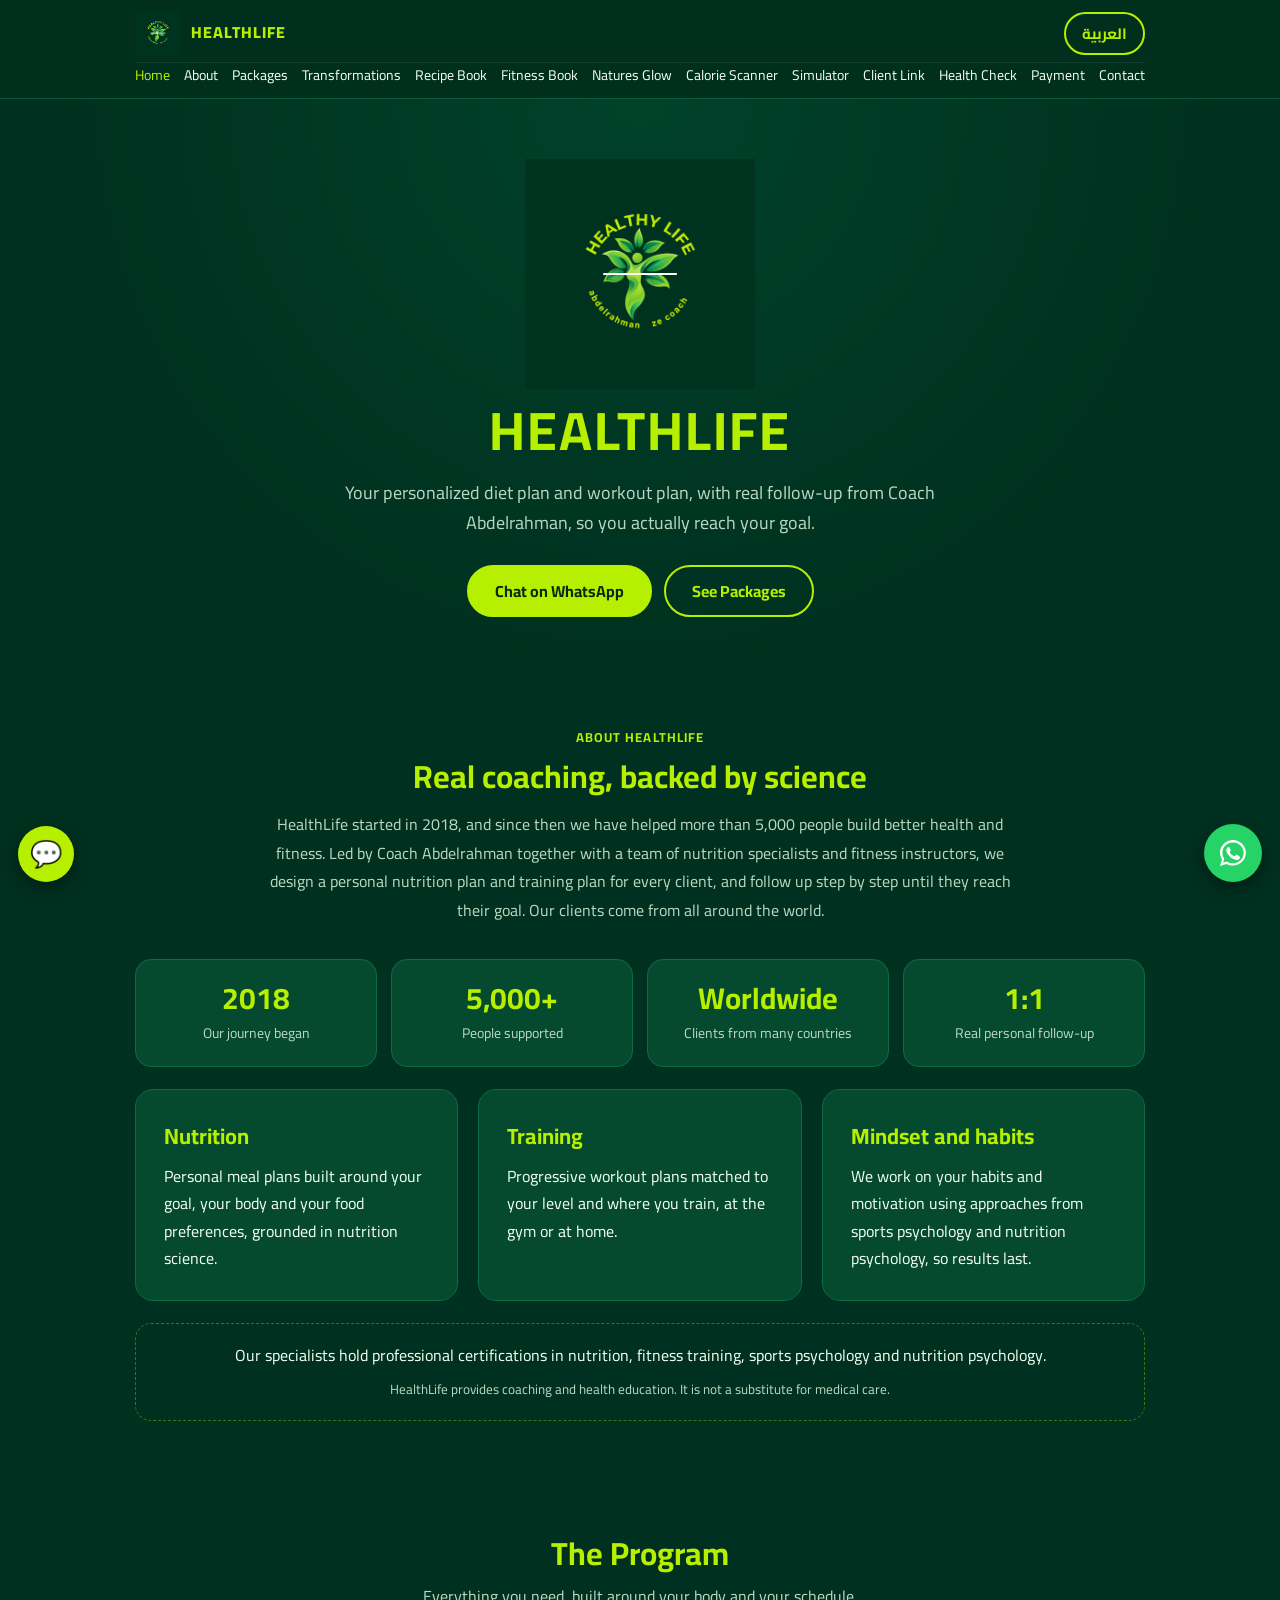
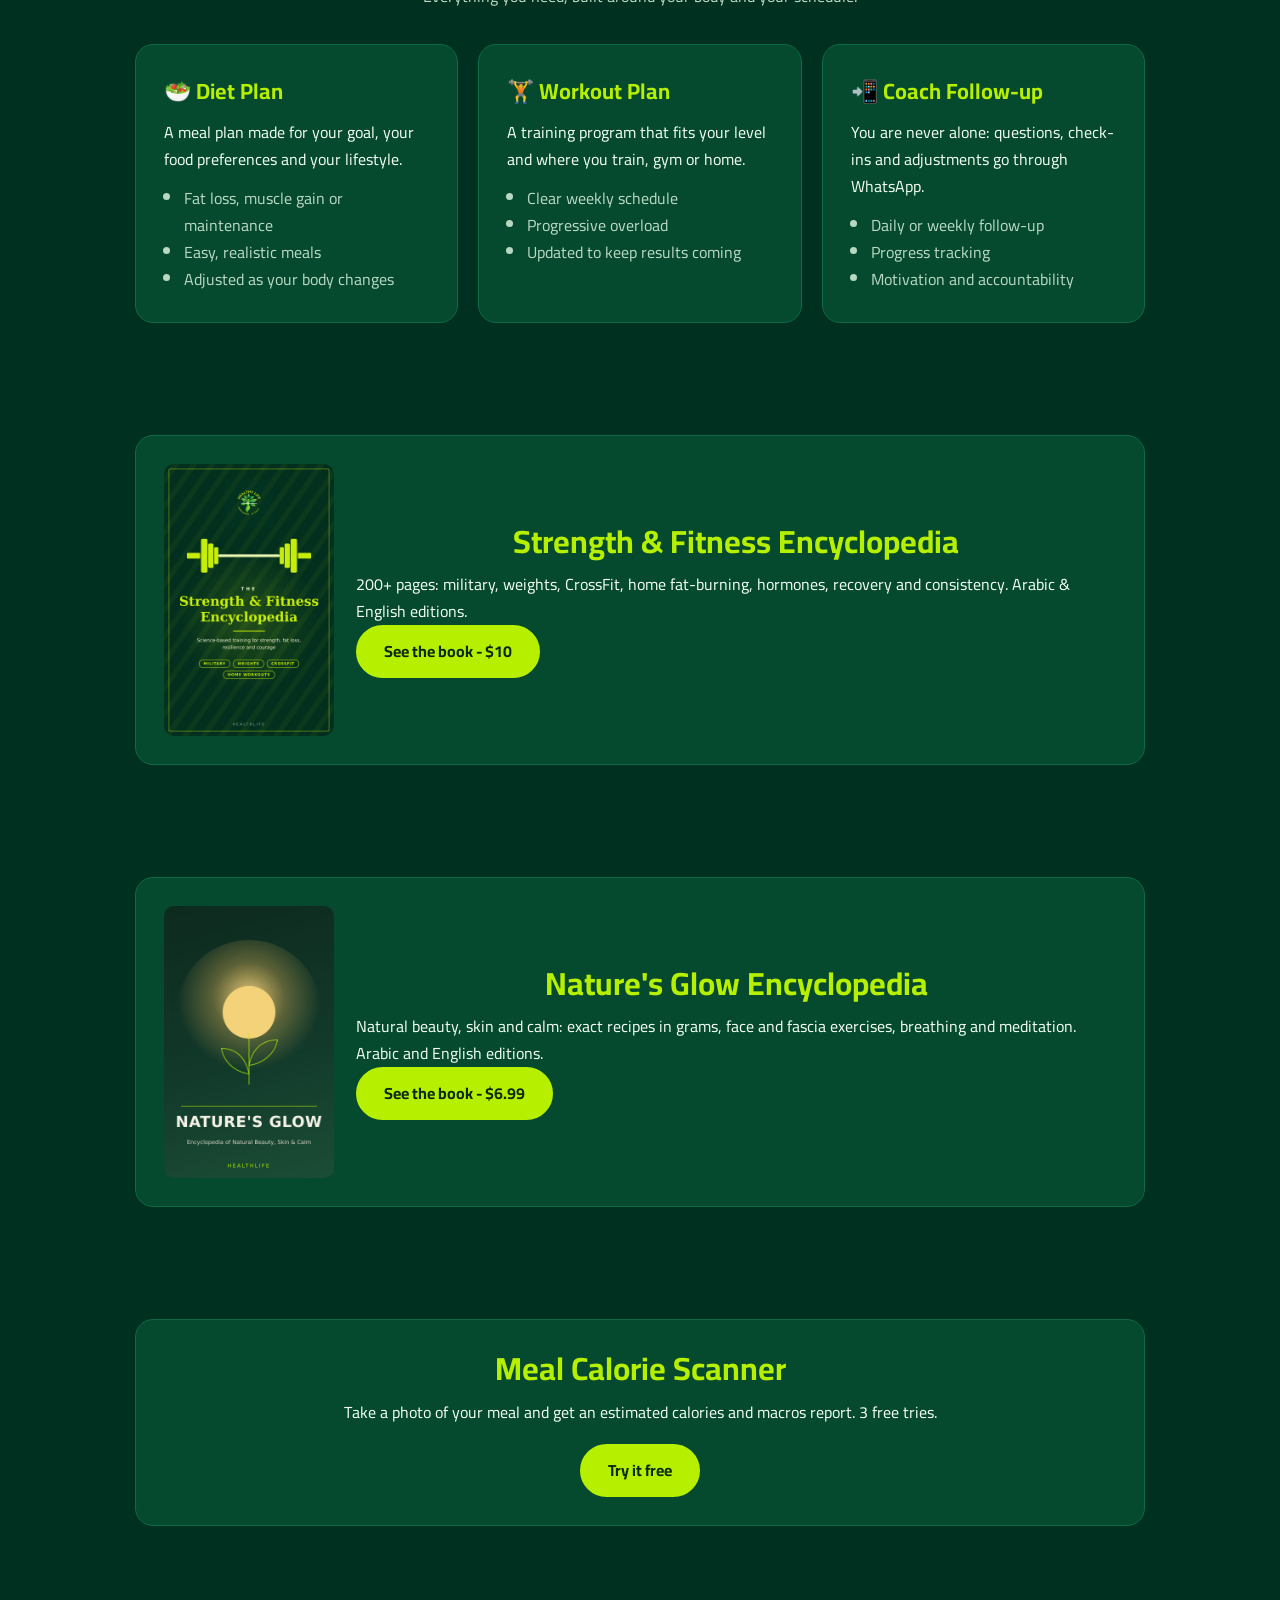
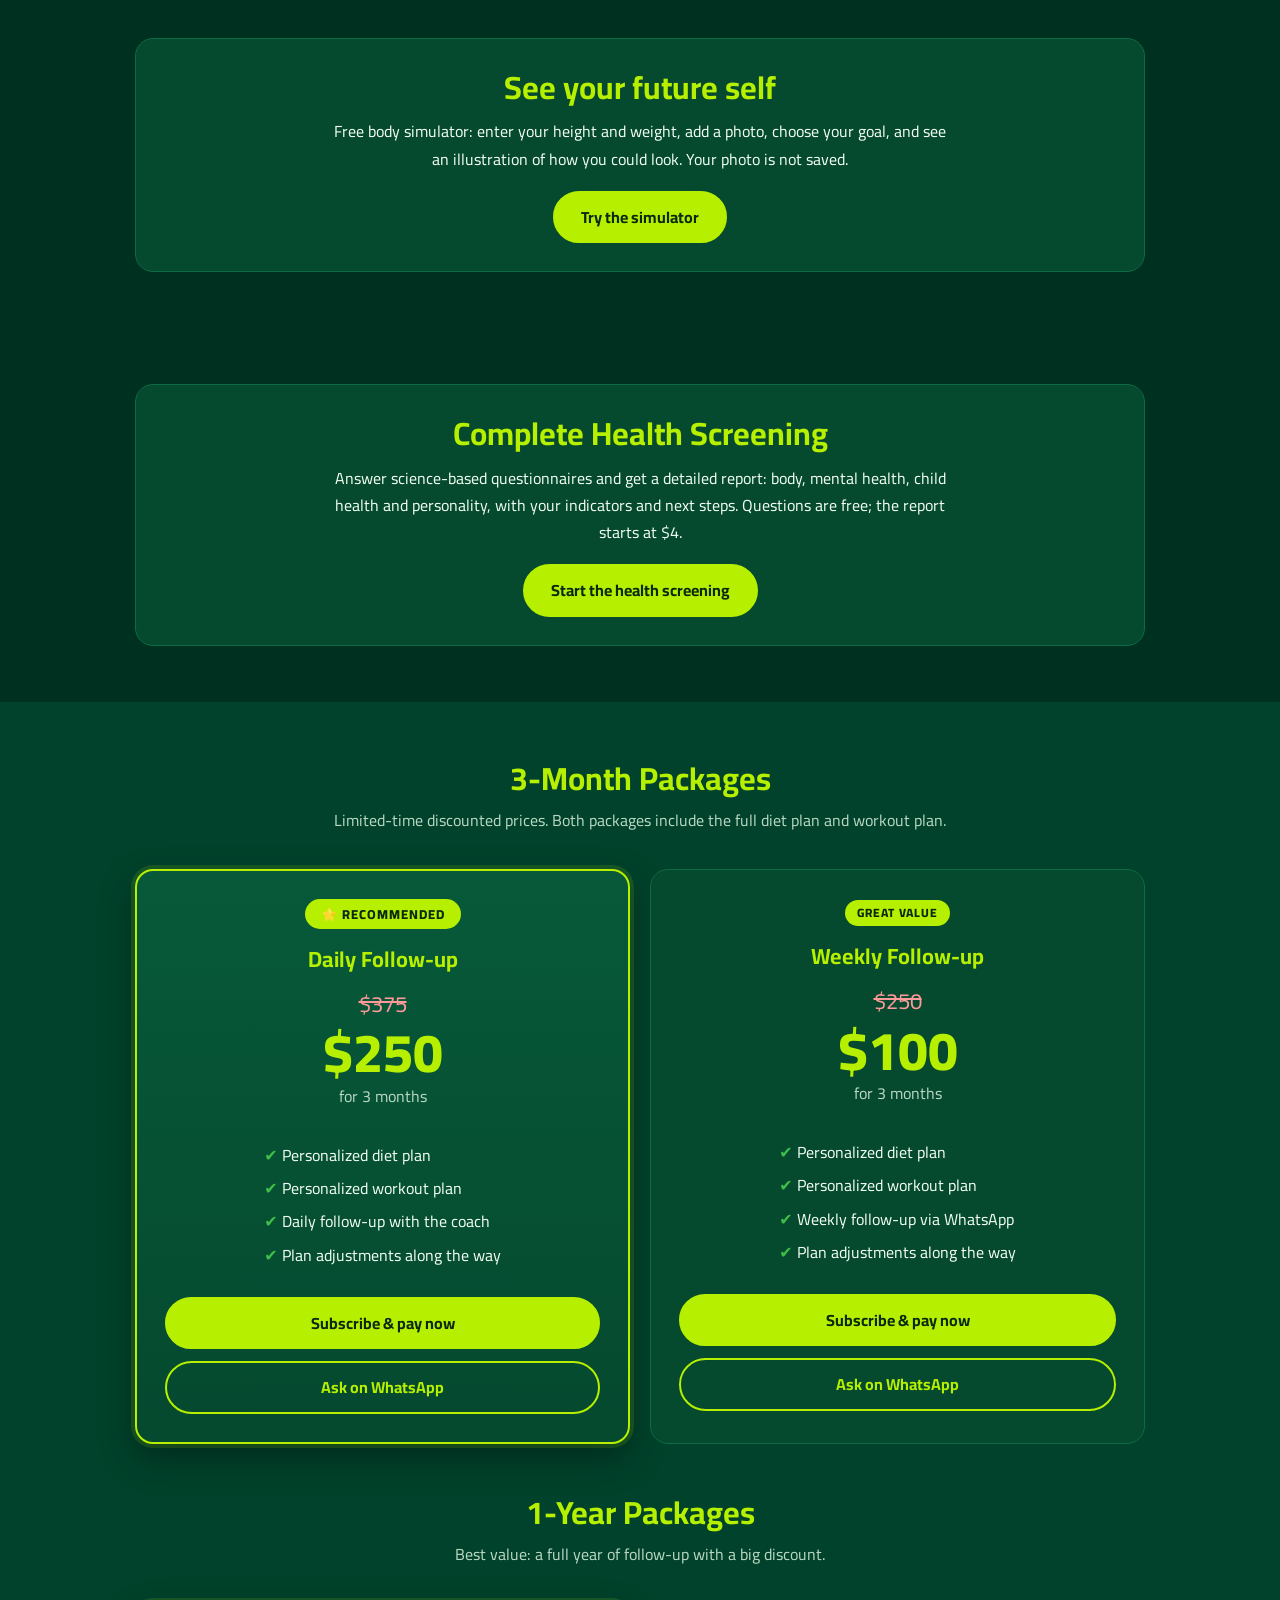
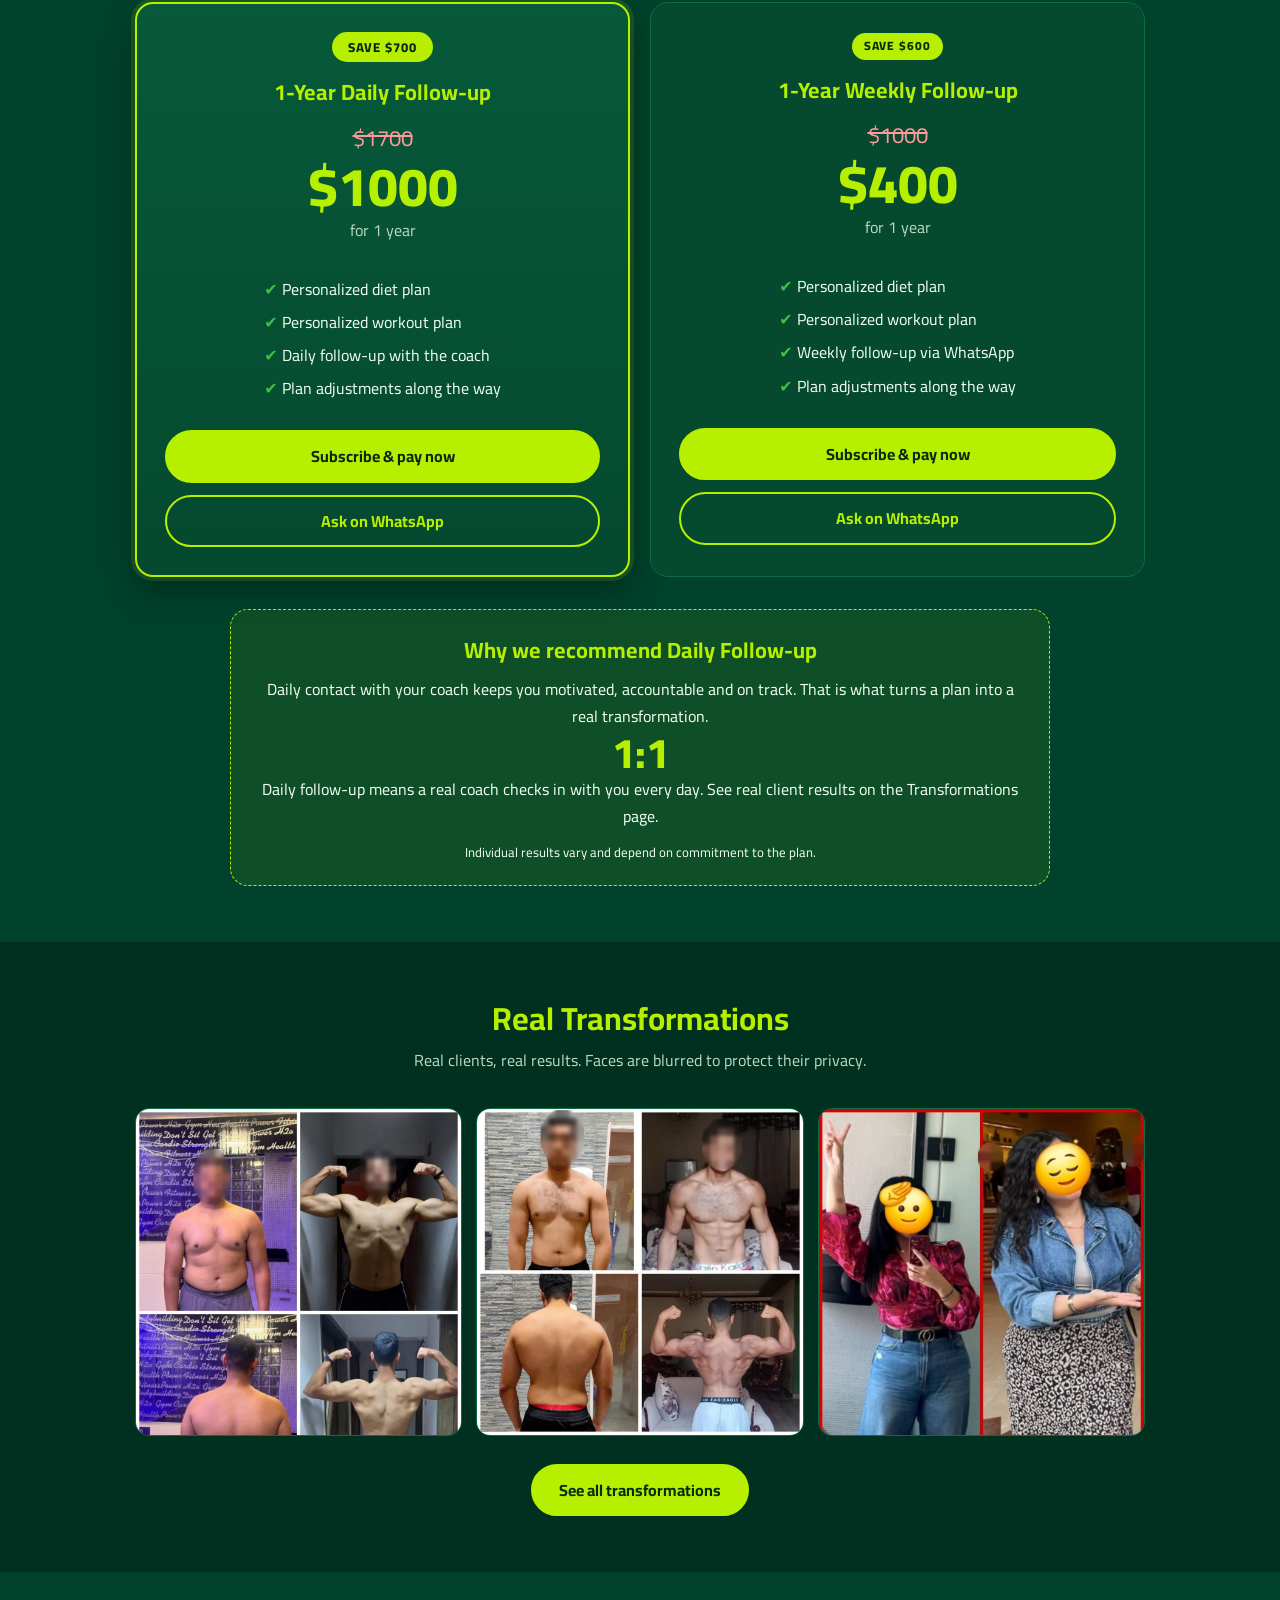
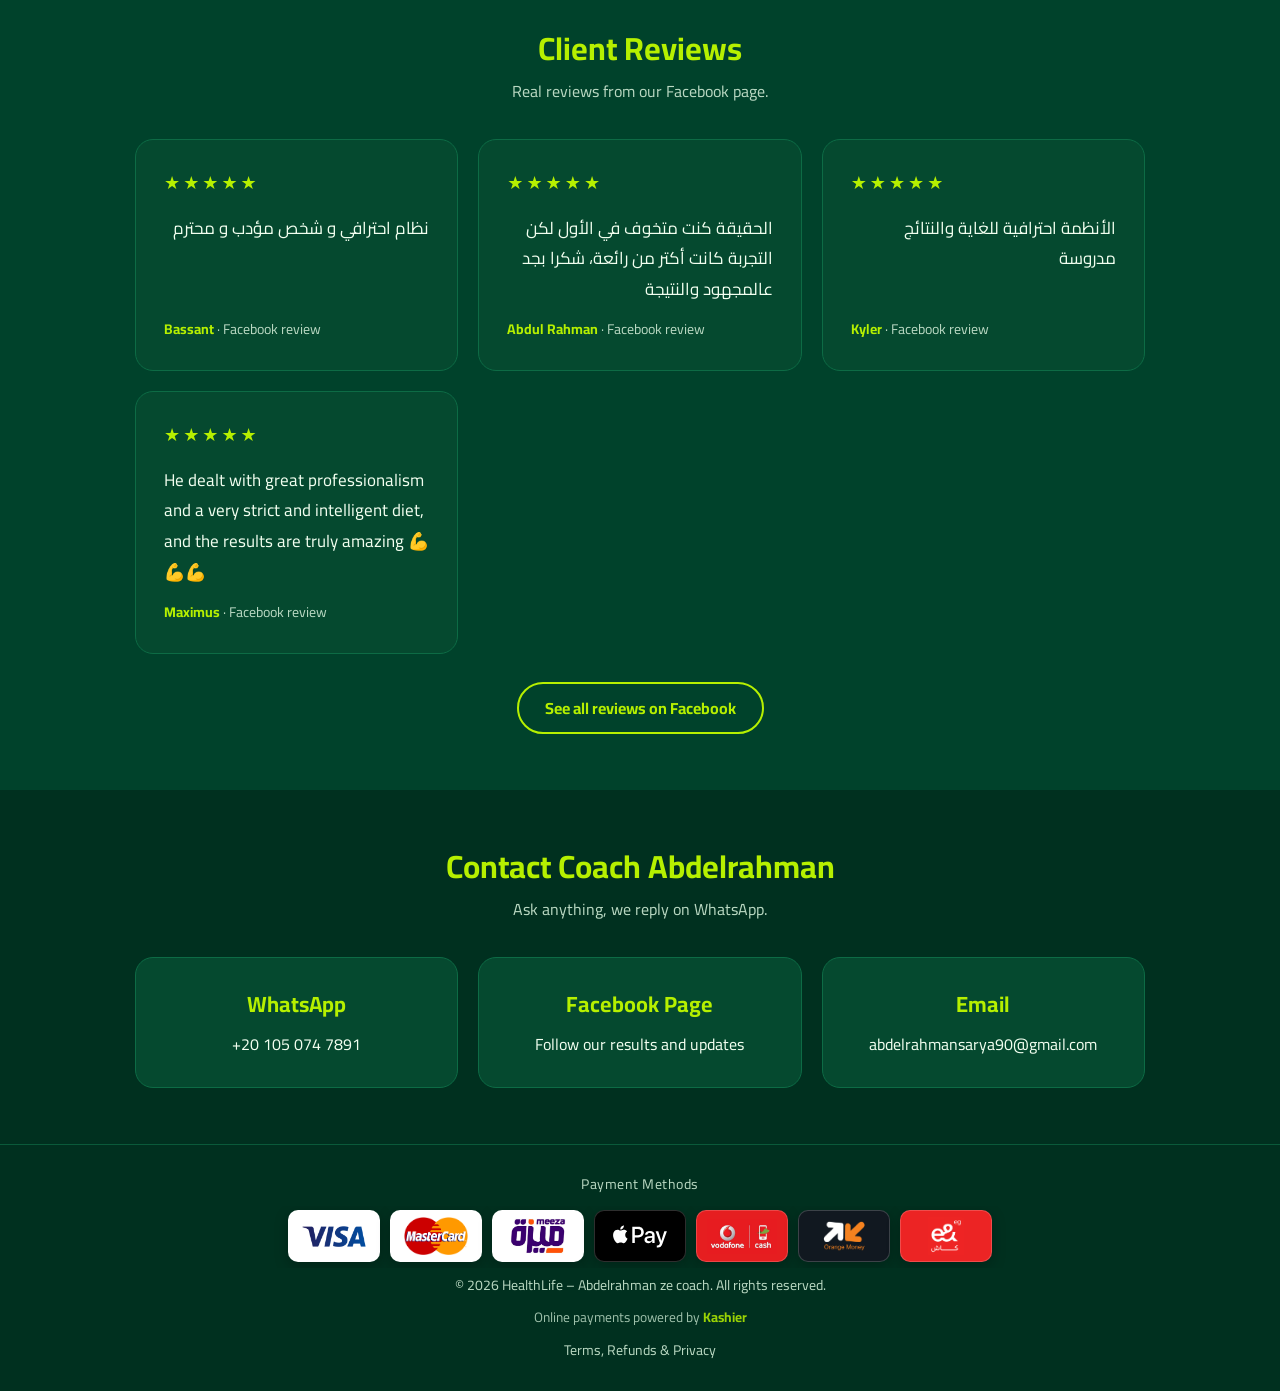
==== commit e00cf701: "Add files via upload" ====
--- a/index.html
+++ b/index.html
@@ -5,6 +5,16 @@
 <meta name="viewport" content="width=device-width, initial-scale=1">
 <title>HealthLife | Diet &amp; Workout Coaching</title>
 <meta name="description" content="HealthLife by Coach Abdelrahman: personalized diet plan and workout plan with daily or weekly WhatsApp follow-up.">
+<meta property="og:type" content="website">
+<meta property="og:site_name" content="HealthLife">
+<meta property="og:title" content="HealthLife | Diet &amp; Workout Coaching">
+<meta property="og:description" content="Personalized diet plan and workout plan with real follow-up from Coach Abdelrahman.">
+<meta property="og:url" content="https://healthlife-coach.github.io/">
+<meta property="og:image" content="https://healthlife-coach.github.io/og-image.jpg">
+<meta property="og:image:width" content="1200">
+<meta property="og:image:height" content="630">
+<meta name="twitter:card" content="summary_large_image">
+<meta name="twitter:image" content="https://healthlife-coach.github.io/og-image.jpg">
 <link rel="icon" href="logo.png">
 <link rel="preconnect" href="https://fonts.googleapis.com">
 <link href="https://fonts.googleapis.com/css2?family=Cairo:wght@400;600;700;800&display=swap" rel="stylesheet">
@@ -261,7 +271,7 @@
     <div class="why">
       <h3 data-i18n="why_h">Why we recommend Daily Follow-up</h3>
       <p data-i18n="why_p">Daily contact with your coach keeps you motivated, accountable and on track. That is what turns a plan into a real transformation.</p>
-      <div class="big">99%</div>
+      <div class="big" dir="ltr">1:1</div>
       <p data-i18n="why_stat_t">of clients on the Daily Follow-up package reached their transformation goal</p>
       <p class="fine" data-i18n="why_fine">Individual results vary and depend on commitment to the plan.</p>
     </div>
@@ -346,6 +356,6 @@
   <svg viewBox="0 0 32 32"><path d="M16 3C8.8 3 3 8.7 3 15.8c0 2.5.7 4.8 2 6.8L3 29l6.6-2c1.9 1 4 1.6 6.3 1.6 7.2 0 13-5.700 13-12.800S23.200 3 16 3zm0 23.300c-2 0-3.900-.6-5.500-1.600l-.4-.2-3.900 1.100 1.100-3.800-.3-.4a10.200 10.200 0 0 1-1.600-5.500C5.400 10.200 10.100 5.600 16 5.600s10.600 4.600 10.600 10.300S21.900 26.300 16 26.300zm5.800-7.600c-.3-.2-1.900-.9-2.200-1-.3-.1-.5-.2-.7.200-.2.300-.8 1-1 1.200-.2.200-.4.200-.7.100-.3-.2-1.400-.5-2.600-1.600-1-.9-1.600-1.900-1.800-2.200-.2-.3 0-.5.100-.7l.5-.6c.2-.2.200-.3.300-.5.100-.2.100-.4 0-.6l-1-2.300c-.2-.6-.5-.5-.7-.5h-.6c-.2 0-.6.100-.9.400-.3.300-1.200 1.100-1.200 2.800s1.200 3.200 1.400 3.500c.2.200 2.400 3.700 5.800 5.100 3.400 1.400 3.400.9 4 .9.600-.1 1.900-.8 2.200-1.500.3-.8.300-1.400.2-1.500-.1-.2-.3-.3-.6-.4z"/></svg>
 </a>
 
-<script src="site.js?v=10"></script>
+<script src="site.js?v=12"></script>
 </body>
 </html>
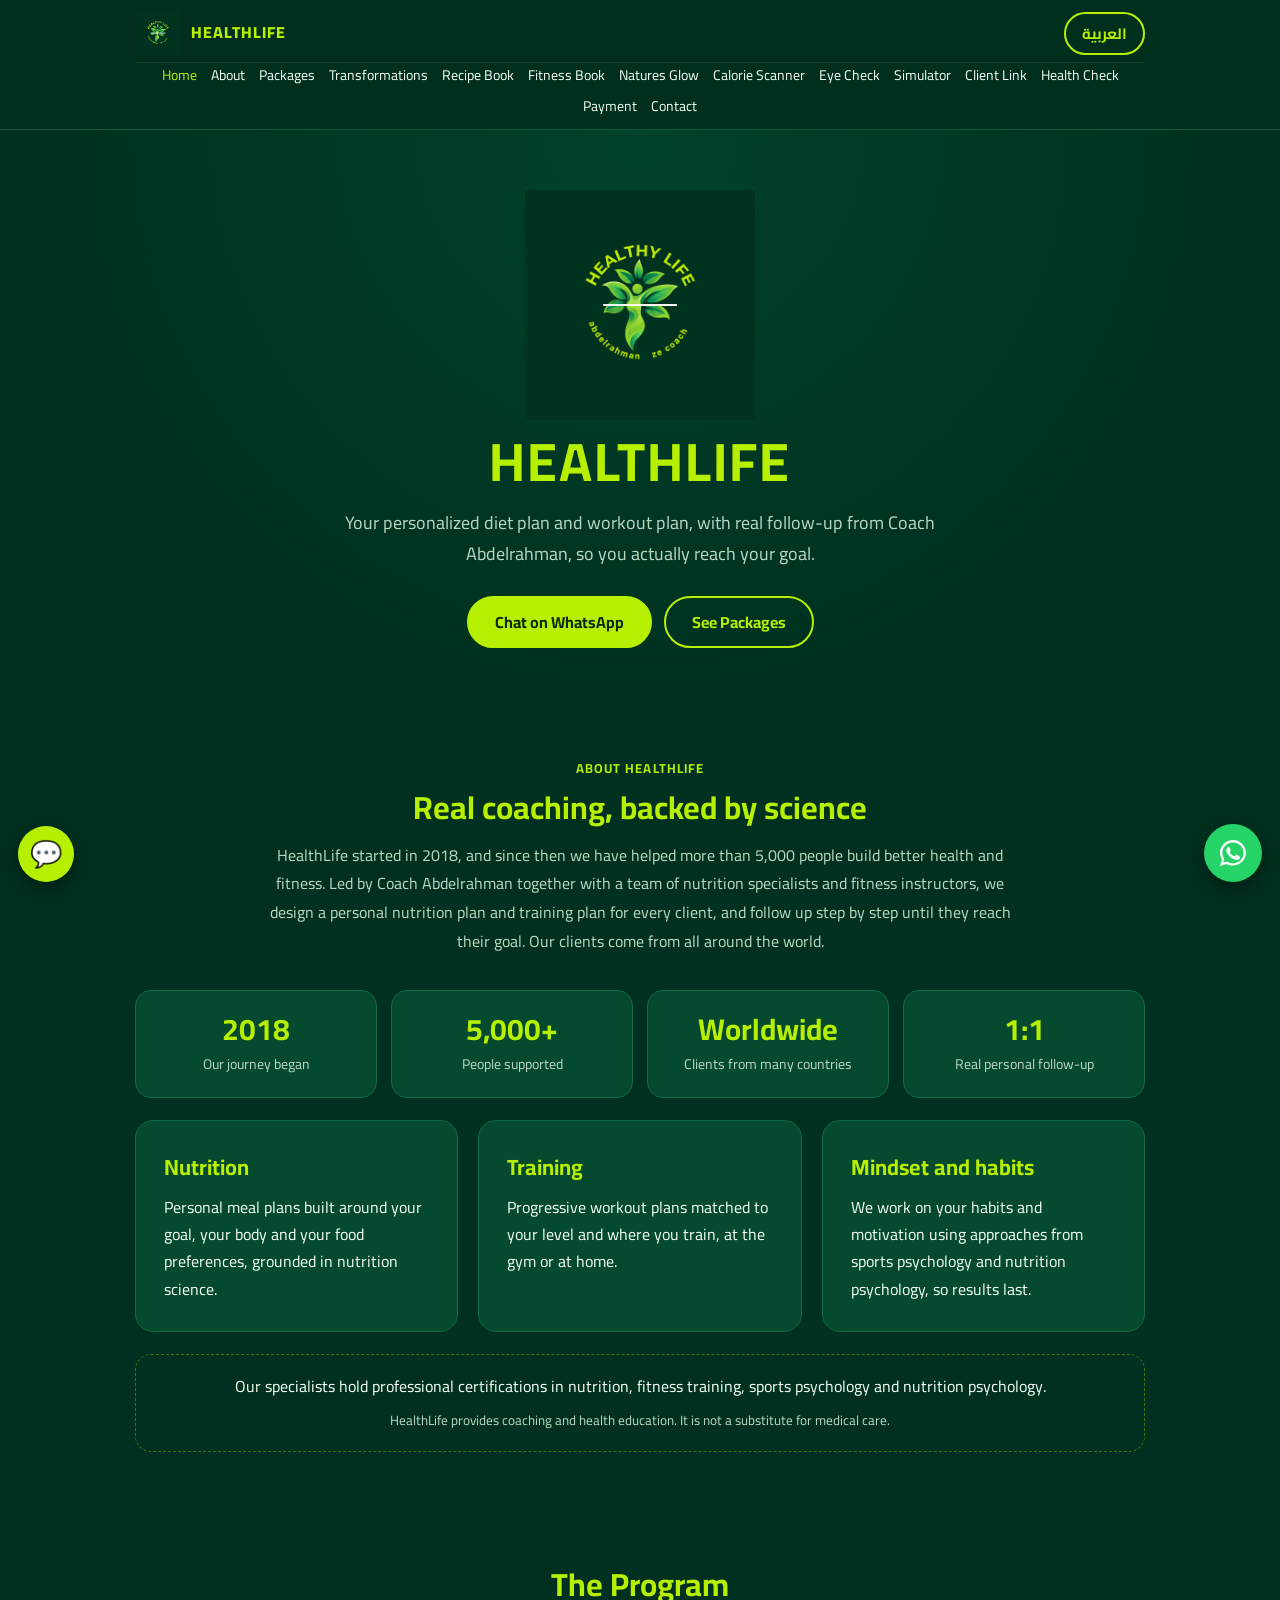
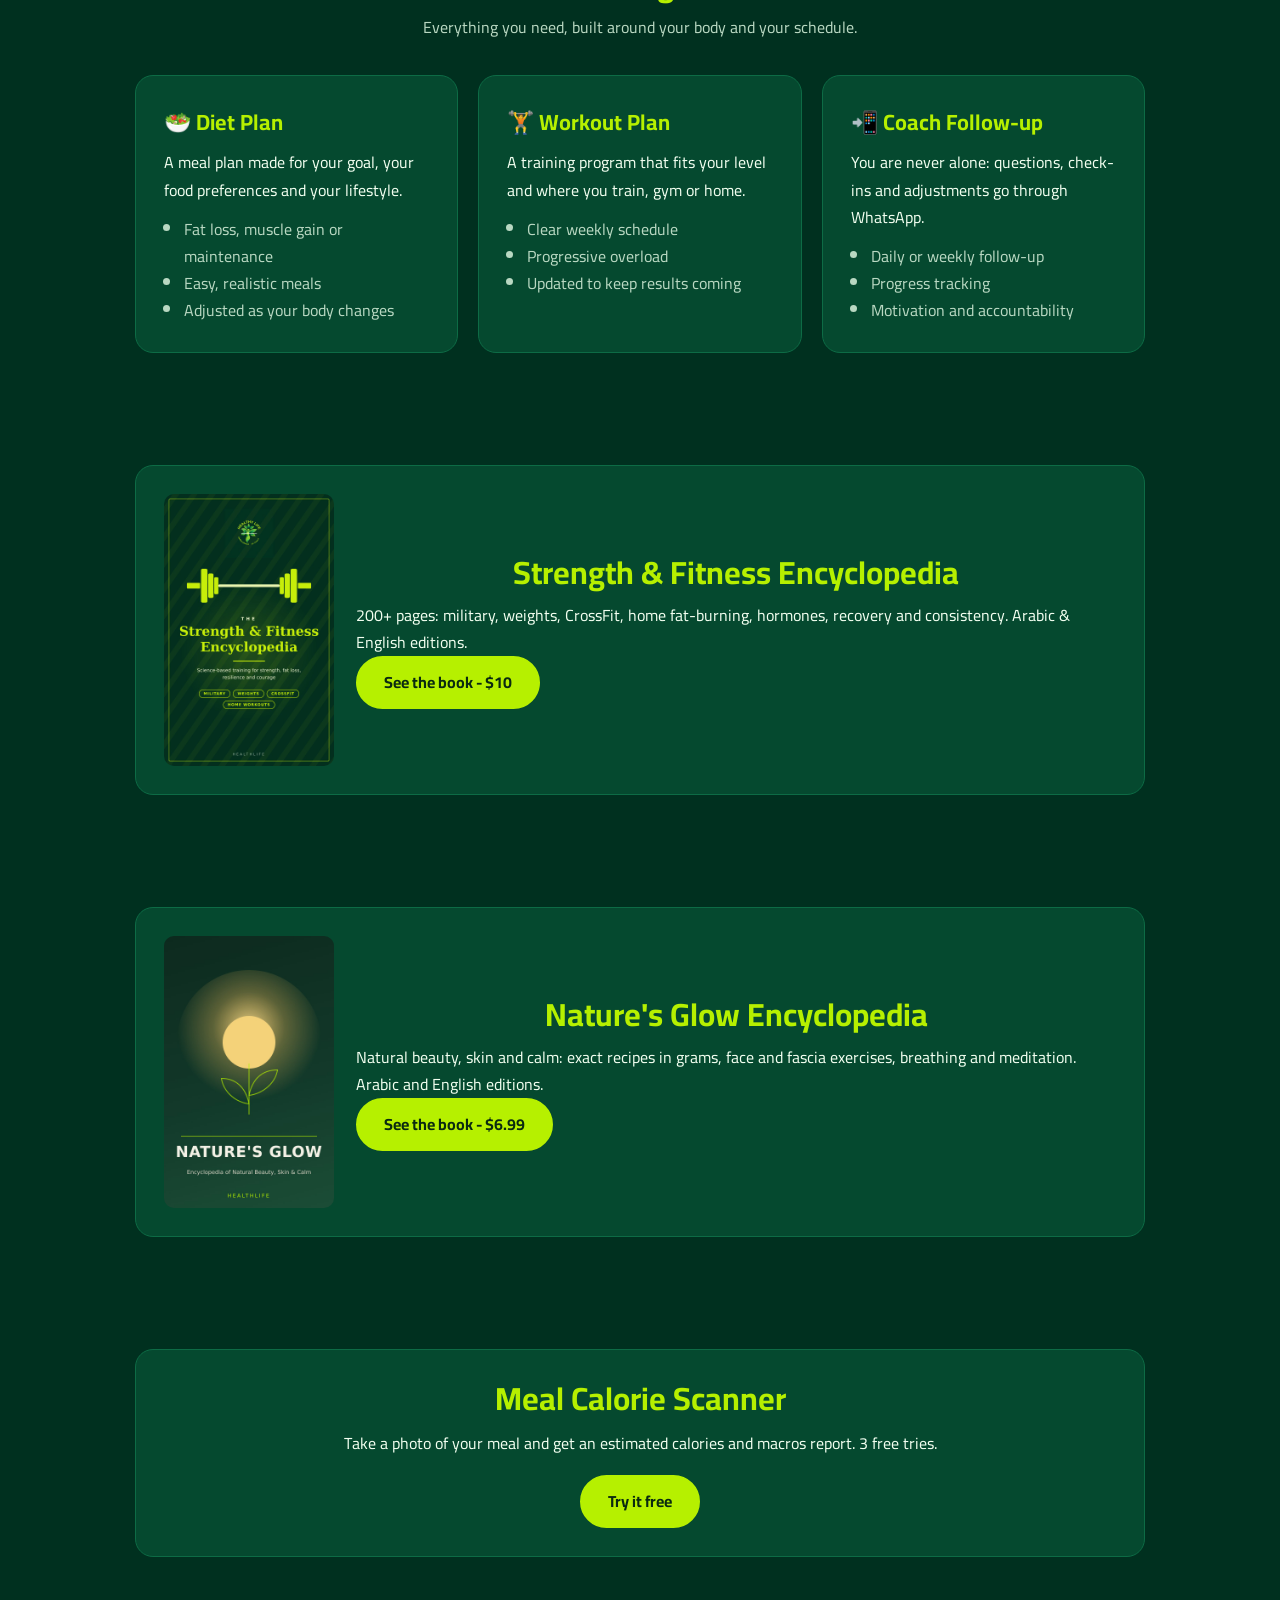
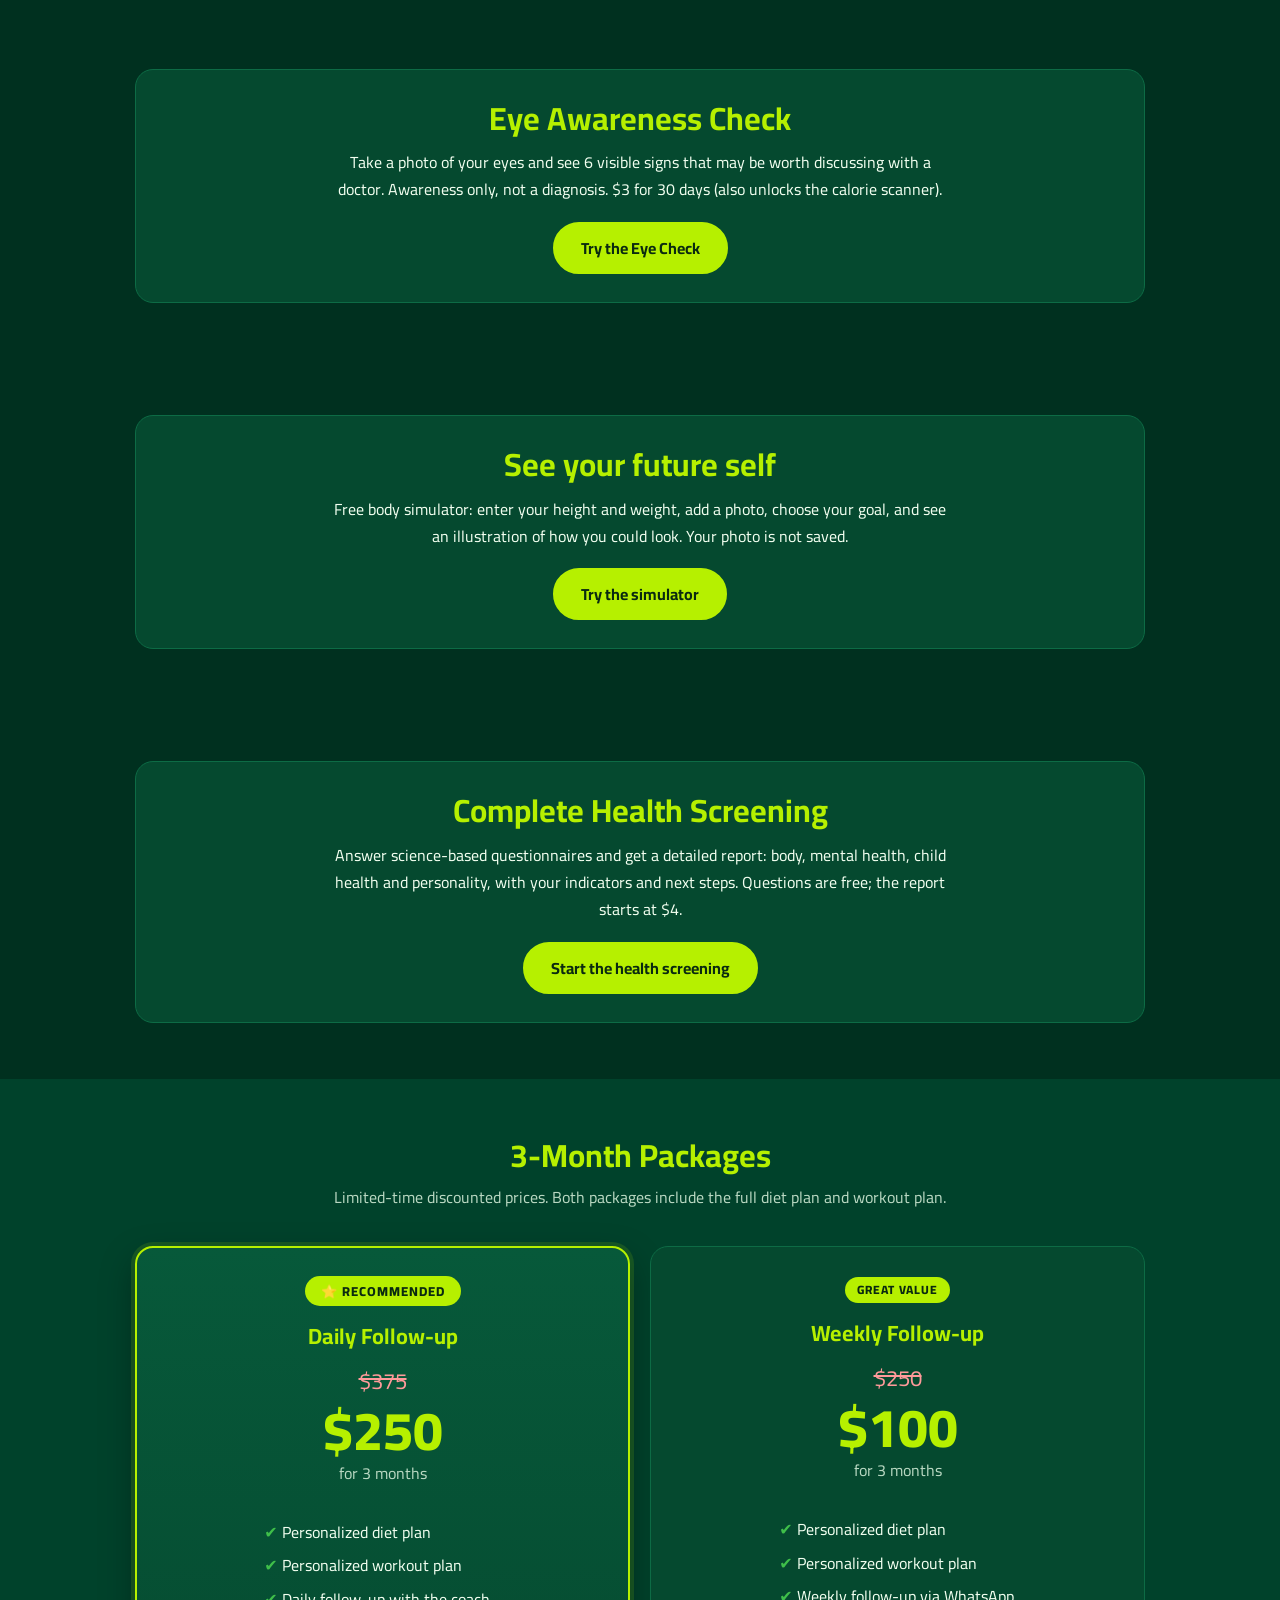
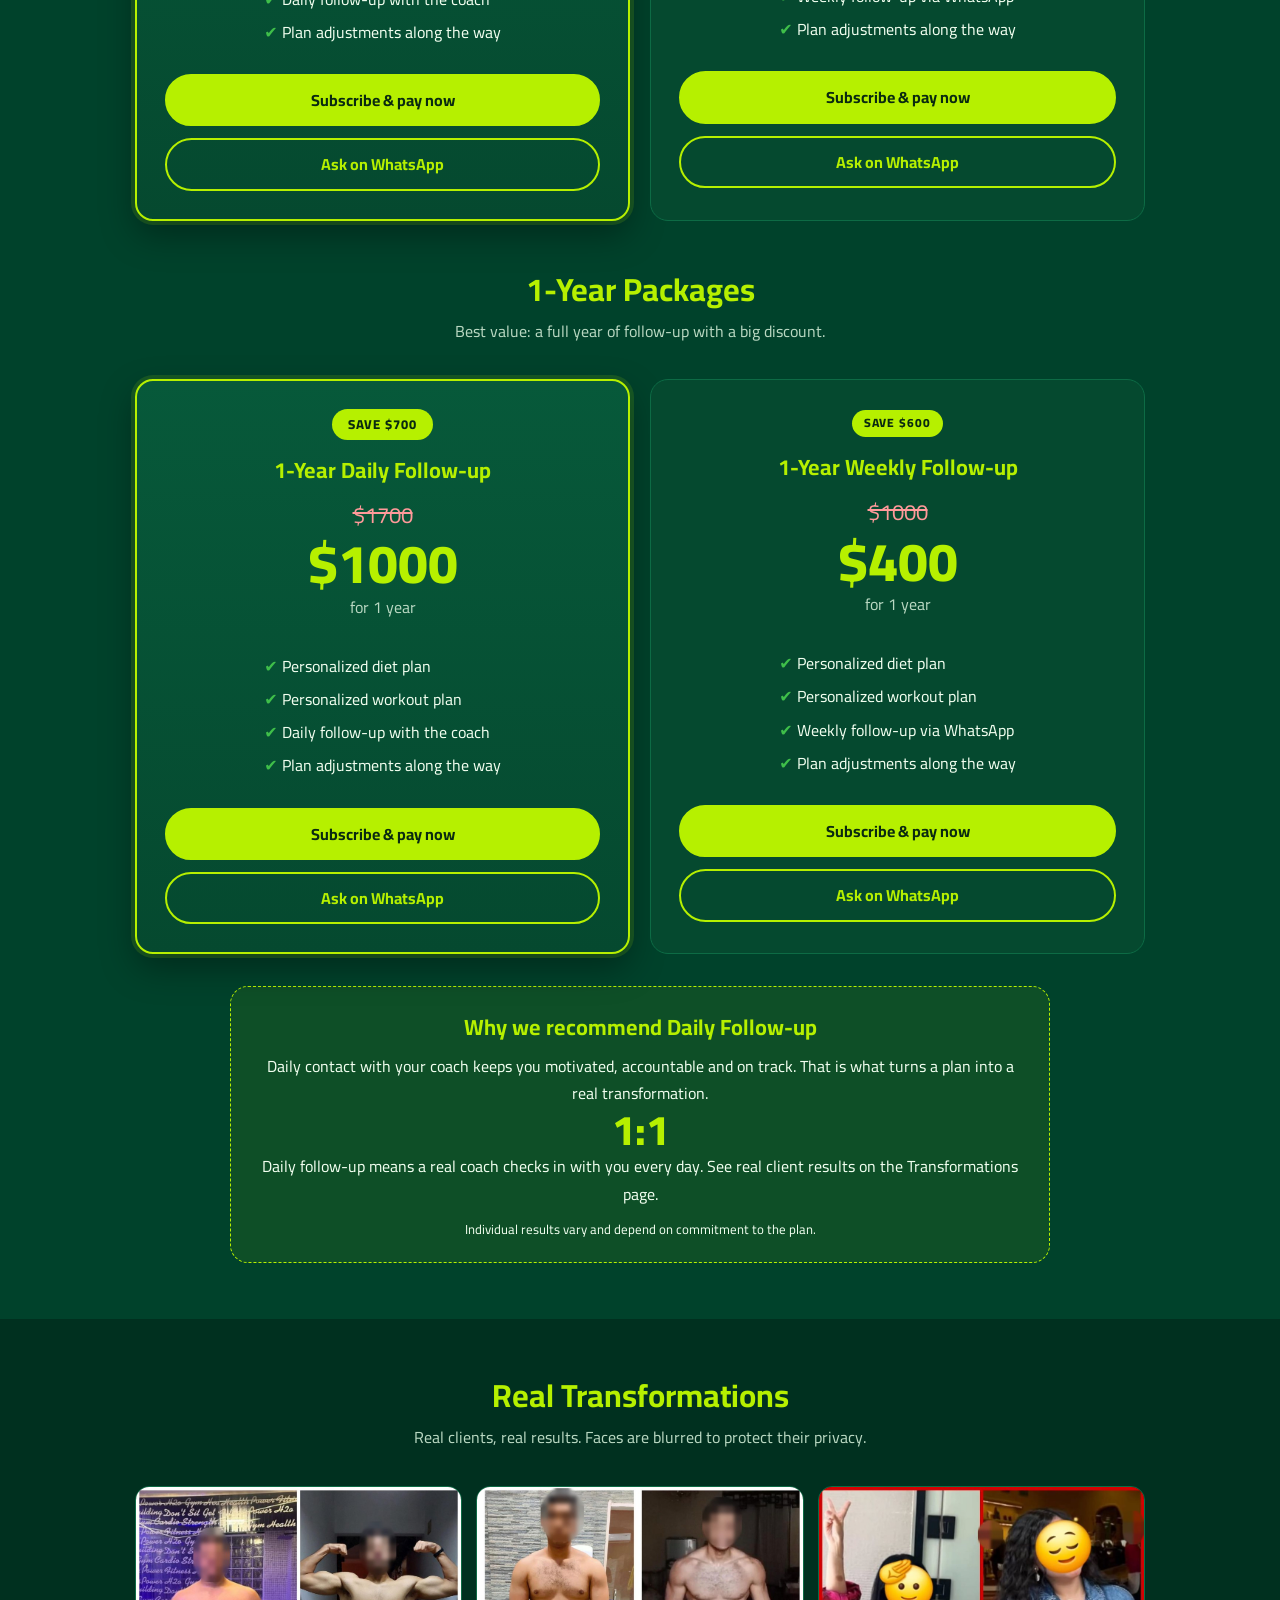
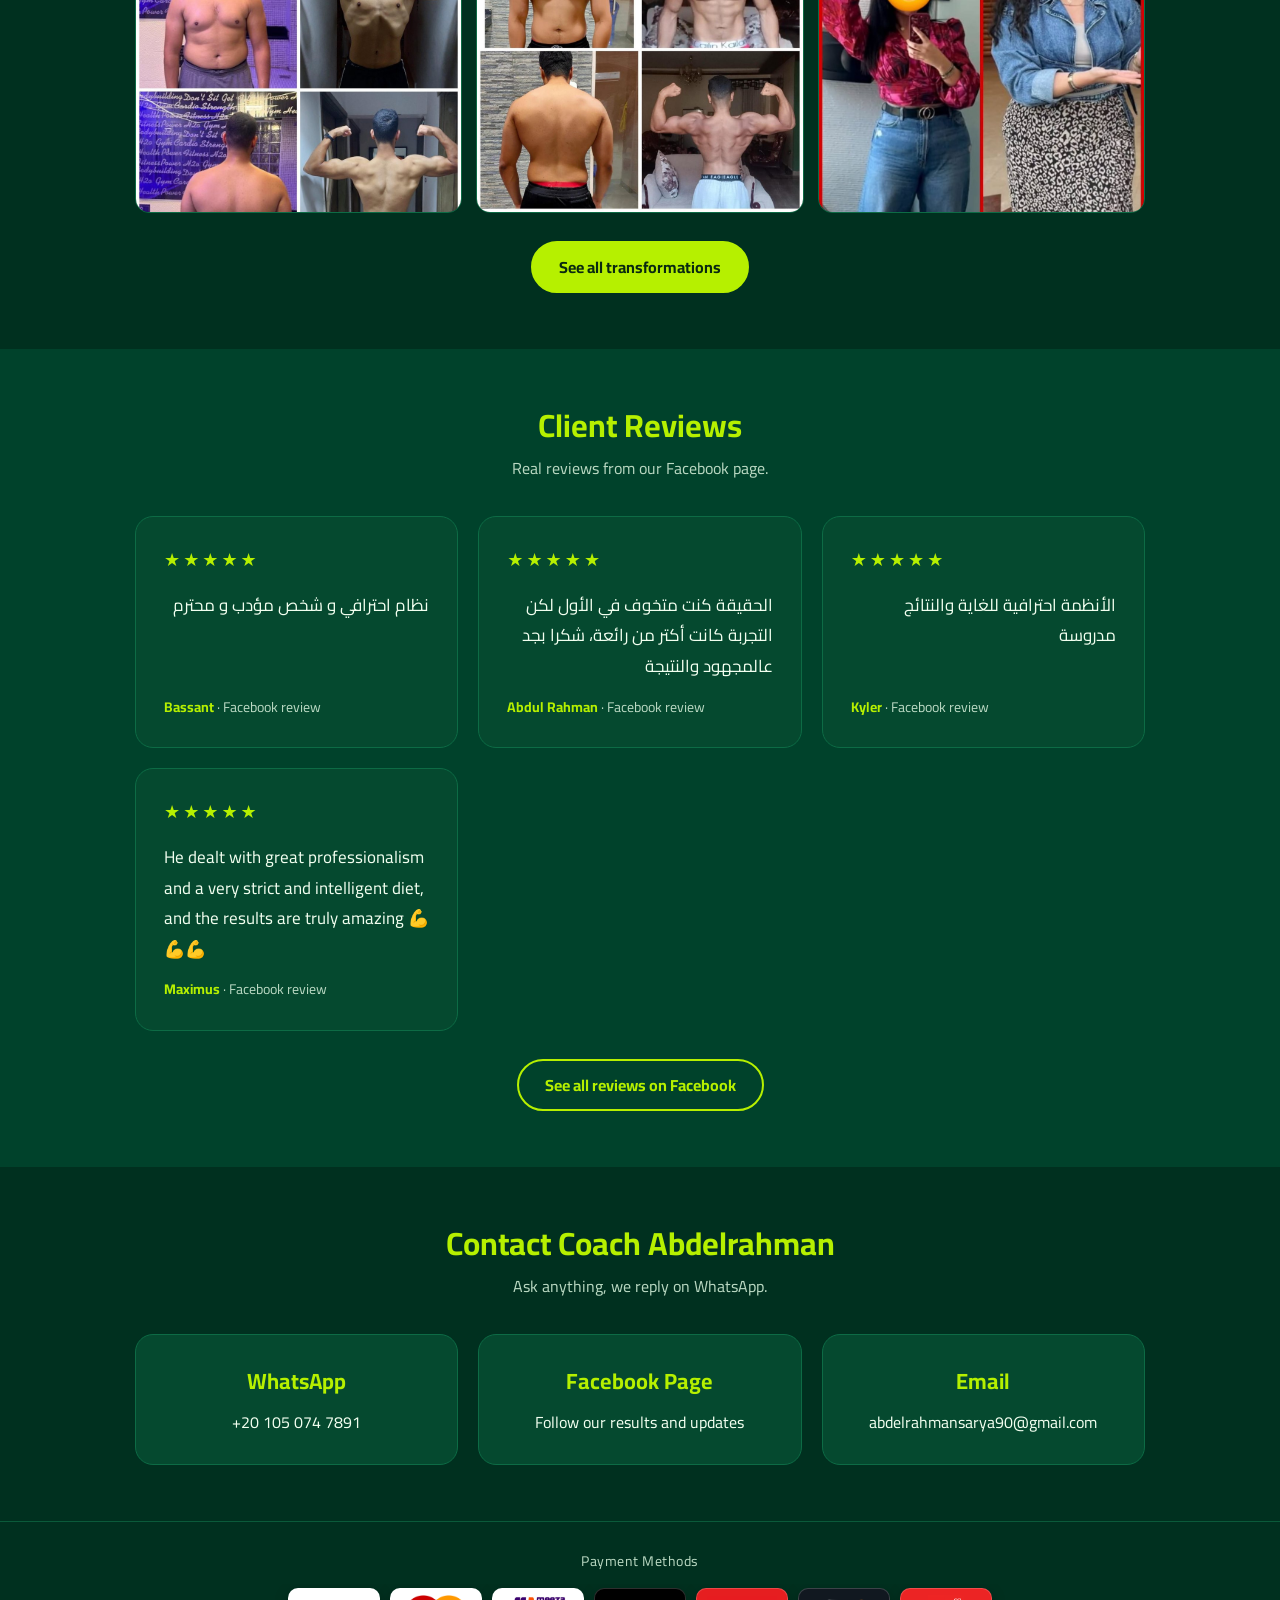
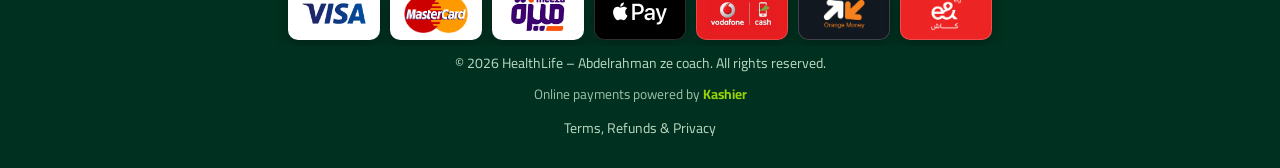
==== commit cc0f670a: "Add files via upload" ====
--- a/index.html
+++ b/index.html
@@ -1,361 +1,372 @@
-<!DOCTYPE html>
-<html lang="en" dir="ltr">
-<head>
-<meta charset="utf-8">
-<meta name="viewport" content="width=device-width, initial-scale=1">
-<title>HealthLife | Diet &amp; Workout Coaching</title>
-<meta name="description" content="HealthLife by Coach Abdelrahman: personalized diet plan and workout plan with daily or weekly WhatsApp follow-up.">
-<meta property="og:type" content="website">
-<meta property="og:site_name" content="HealthLife">
-<meta property="og:title" content="HealthLife | Diet &amp; Workout Coaching">
-<meta property="og:description" content="Personalized diet plan and workout plan with real follow-up from Coach Abdelrahman.">
-<meta property="og:url" content="https://healthlife-coach.github.io/">
-<meta property="og:image" content="https://healthlife-coach.github.io/og-image.jpg">
-<meta property="og:image:width" content="1200">
-<meta property="og:image:height" content="630">
-<meta name="twitter:card" content="summary_large_image">
-<meta name="twitter:image" content="https://healthlife-coach.github.io/og-image.jpg">
-<link rel="icon" href="logo.png">
-<link rel="preconnect" href="https://fonts.googleapis.com">
-<link href="https://fonts.googleapis.com/css2?family=Cairo:wght@400;600;700;800&display=swap" rel="stylesheet">
-<link rel="stylesheet" href="style.css?v=3">
-<style id="pm-inline">
-/* payment methods */
-.pm{max-width:760px;margin:0 auto}
-.pm-group{margin-bottom:26px}
-.pm-label{display:flex;align-items:center;gap:10px;font-weight:700;margin-bottom:12px}
-.pm-label .dot{width:10px;height:10px;border-radius:50%;background:var(--green);flex:none}
-.pm-label.soon .dot{background:#f5c542}
-.pm-row{display:flex;flex-wrap:wrap;gap:10px}
-.pm-pill{padding:10px 18px;border-radius:12px;border:1px solid var(--line);background:var(--card);font-weight:600}
-.pm-pill.on{border-color:var(--lime);color:var(--lime)}
-.pm-pill.off{opacity:.75;border-style:dashed;color:var(--muted)}
-.pm-note{color:var(--muted);font-size:14px;margin-top:10px}
-
-.pm-logos{display:grid;grid-template-columns:repeat(auto-fill,minmax(130px,1fr));gap:16px}
-.pm-item{margin:0;text-align:center}
-.pm-logo{display:flex;align-items:center;justify-content:center;height:84px;border-radius:14px;padding:12px 16px;border:1px solid rgba(255,255,255,.18);box-shadow:0 4px 14px rgba(0,0,0,.25)}
-.pm-logo img{max-width:100%;max-height:100%;width:auto;height:auto;object-fit:contain}
-.pm-item figcaption{margin-top:8px;font-size:13px;color:var(--muted)}
-
-.pm-bottom{padding:40px 0}
-.pm-strip{display:flex;flex-wrap:nowrap;gap:14px;justify-content:center;overflow-x:auto;padding:4px 2px 10px}
-.pm-strip .pm-item{flex:0 0 118px}
-.pm-strip .pm-logo{height:64px;padding:8px 12px}
-@media(max-width:900px){.pm-strip{justify-content:flex-start}}
-
-.pm-footer{margin-bottom:6px}
-.pm-foot-label{color:var(--muted);font-size:14px;margin-bottom:10px;letter-spacing:.5px}
-.pm-mini{gap:10px;padding-bottom:6px}
-.pm-mini .pm-item{flex:0 0 92px}
-.pm-mini .pm-logo{height:52px;padding:6px 10px;border-radius:10px}
-</style>
-</head>
-<body data-page="home">
-
-<header>
-  <nav>
-    <a class="brand" href="index.html"><img src="logo.png" alt="HealthLife logo" onerror="this.style.display='none'">HEALTHLIFE</a>
-    <ul>
-      <li><a href="index.html" data-i18n="nav_home" class="active">Home</a></li>
-      <li><a href="index.html#about" data-i18n="nav_about">About</a></li>
-      <li><a href="index.html#packages" data-i18n="nav_packages">Packages</a></li>
-      <li><a href="transformations.html" data-i18n="nav_results">Transformations</a></li>
-      <li><a href="book.html" data-i18n="nav_book">Recipe Book</a></li>
-      <li><a href="fitness.html" data-i18n="nav_fitness">Fitness Book</a></li>
-      <li><a href="glow.html" data-i18n="nav_glow">Natures Glow</a></li>
-      <li><a href="simulator.html" data-i18n="nav_sim">Simulator</a></li>
-      <li><a href="simlink.html" data-i18n="nav_coach">Client Link</a></li>
-      <li><a href="assessment.html" data-i18n="nav_assess">Health Check</a></li>
-      <li><a href="payment.html" data-i18n="nav_pay">Payment</a></li>
-      <li><a href="index.html#contact" data-i18n="nav_contact">Contact</a></li>
-    </ul>
-    <button class="lang" id="langBtn" type="button" aria-label="Change language">العربية</button>
-  </nav>
-</header>
-
-<div class="hero" id="top">
-  <img src="logo.png" alt="HealthLife - Abdelrahman ze coach" onerror="this.style.display='none'">
-  <h1>HEALTHLIFE</h1>
-  <p data-i18n="hero_p">Your personalized diet plan and workout plan, with real follow-up from Coach Abdelrahman, so you actually reach your goal.</p>
-  <div class="btns">
-    <a class="btn primary" data-wa="hero" href="#" target="_blank" rel="noopener" data-i18n="hero_wa">Chat on WhatsApp</a>
-    <a class="btn ghost" href="#packages" data-i18n="hero_pk">See Packages</a>
-  </div>
-</div>
-
-<section id="about">
-  <div class="wrap">
-    <div class="about-head">
-      <span class="eyebrow" data-i18n="ab_eyebrow">About HealthLife</span>
-      <h2 data-i18n="ab_h">Real coaching, backed by science</h2>
-      <p class="sub" data-i18n="ab_p">HealthLife started in 2018.</p>
-    </div>
-    <div class="stats">
-      <div class="stat"><b dir="ltr">2018</b><span data-i18n="ab_s1">Our journey began</span></div>
-      <div class="stat"><b dir="ltr">5,000+</b><span data-i18n="ab_s2">People supported</span></div>
-      <div class="stat"><b data-i18n="ab_s3n">Worldwide</b><span data-i18n="ab_s3">Clients from many countries</span></div>
-      <div class="stat"><b dir="ltr">1:1</b><span data-i18n="ab_s4">Real personal follow-up</span></div>
-    </div>
-    <div class="grid" style="margin-top:22px">
-      <div class="card"><h3 data-i18n="ab_c1h">Nutrition</h3><p data-i18n="ab_c1p"></p></div>
-      <div class="card"><h3 data-i18n="ab_c2h">Training</h3><p data-i18n="ab_c2p"></p></div>
-      <div class="card"><h3 data-i18n="ab_c3h">Mindset and habits</h3><p data-i18n="ab_c3p"></p></div>
-    </div>
-    <div class="cred">
-      <p data-i18n="ab_cred">Our specialists hold professional certifications.</p>
-      <small data-i18n="ab_note">HealthLife provides coaching and health education.</small>
-    </div>
-  </div>
-</section>
-
-<section id="program">
-  <div class="wrap">
-    <h2 data-i18n="prog_h">The Program</h2>
-    <p class="sub" data-i18n="prog_sub">Everything you need, built around your body and your schedule.</p>
-    <div class="grid">
-      <div class="card">
-        <h3 data-i18n="diet_h">🥗 Diet Plan</h3>
-        <p data-i18n="diet_p">A meal plan made for your goal, your food preferences and your lifestyle.</p>
-        <ul><li data-i18n="diet_1">Fat loss, muscle gain or maintenance</li><li data-i18n="diet_2">Easy, realistic meals</li><li data-i18n="diet_3">Adjusted as your body changes</li></ul>
-      </div>
-      <div class="card">
-        <h3 data-i18n="work_h">🏋️ Workout Plan</h3>
-        <p data-i18n="work_p">A training program that fits your level and where you train, gym or home.</p>
-        <ul><li data-i18n="work_1">Clear weekly schedule</li><li data-i18n="work_2">Progressive overload</li><li data-i18n="work_3">Updated to keep results coming</li></ul>
-      </div>
-      <div class="card">
-        <h3 data-i18n="fol_h">📲 Coach Follow-up</h3>
-        <p data-i18n="fol_p">You are never alone: questions, check-ins and adjustments go through WhatsApp.</p>
-        <ul><li data-i18n="fol_1">Daily or weekly follow-up</li><li data-i18n="fol_2">Progress tracking</li><li data-i18n="fol_3">Motivation and accountability</li></ul>
-      </div>
-    </div>
-  </div>
-</section>
-
-<section>
-  <div class="wrap">
-    <div class="card" style="display:flex;gap:22px;align-items:center;flex-wrap:wrap">
-      <img src="fitness-cover-en.jpg" data-src-en="fitness-cover-en.jpg" data-src-ar="fitness-cover-ar.jpg" alt="Strength &amp; Fitness Encyclopedia" style="width:170px;border-radius:10px">
-      <div style="flex:1;min-width:230px">
-        <h2 data-i18n="home_fit_h">Strength &amp; Fitness Encyclopedia</h2>
-        <p data-i18n="home_fit_p">200+ pages.</p>
-        <a class="btn primary" href="fitness.html" data-i18n="home_fit_btn">See the book - $10</a>
-      </div>
-    </div>
-  </div>
-</section>
-
-<section>
-  <div class="wrap">
-    <div class="card" style="display:flex;gap:22px;align-items:center;flex-wrap:wrap">
-      <img src="glow-cover-en.jpg" data-src-en="glow-cover-en.jpg" data-src-ar="glow-cover-ar.jpg" alt="Nature's Glow Encyclopedia" style="width:170px;border-radius:10px">
-      <div style="flex:1;min-width:230px">
-        <h2 data-i18n="home_glow_h">Nature's Glow Encyclopedia</h2>
-        <p data-i18n="home_glow_p"></p>
-        <a class="btn primary" href="glow.html" data-i18n="home_glow_btn">See the book - $6.99</a>
-      </div>
-    </div>
-  </div>
-</section>
-
-<section>
-  <div class="wrap">
-    <div class="card" style="text-align:center">
-      <h2 data-i18n="home_cal_h">Meal Calorie Scanner</h2>
-      <p data-i18n="home_cal_p" style="max-width:620px;margin:10px auto 18px"></p>
-      <a class="btn primary" href="calories.html" data-i18n="home_cal_btn">Try it free</a>
-    </div>
-  </div>
-</section>
-
-<section>
-  <div class="wrap">
-    <div class="card" style="text-align:center">
-      <h2 data-i18n="sim_h">See your future self</h2>
-      <p data-i18n="sim_p" style="max-width:620px;margin:10px auto 18px">Free body simulator.</p>
-      <a class="btn primary" href="simulator.html" data-i18n="sim_btn">Try the simulator</a>
-    </div>
-  </div>
-</section>
-
-<section>
-  <div class="wrap">
-    <div class="card" style="text-align:center">
-      <h2 data-i18n="hs_h">Complete Health Screening</h2>
-      <p data-i18n="hs_p" style="max-width:620px;margin:10px auto 18px">Science-based screening with a detailed report.</p>
-      <a class="btn primary" href="assessment.html" data-i18n="hs_btn">Start the health screening</a>
-    </div>
-  </div>
-</section>
-
-<section id="packages" class="alt">
-  <div class="wrap">
-    <h2 data-i18n="pk_h">3-Month Packages</h2>
-    <p class="sub" data-i18n="pk_sub">Limited-time discounted prices. Both packages include the full diet plan and workout plan.</p>
-    <div class="grid">
-      <div class="card plan best" data-plan="daily">
-        <span class="tag" data-i18n="pk1_tag">⭐ RECOMMENDED</span>
-        <h3 data-i18n="pk1_h">Daily Follow-up</h3>
-        <div class="old">$375</div>
-        <div class="price">$250</div>
-        <div class="dur" data-i18n="pk_dur">for 3 months</div>
-        <ul>
-          <li data-i18n="pk_l1">Personalized diet plan</li>
-          <li data-i18n="pk_l2">Personalized workout plan</li>
-          <li data-i18n="pk1_l3">Daily follow-up with the coach</li>
-          <li data-i18n="pk_l4">Plan adjustments along the way</li>
-        </ul>
-        <div class="btns">
-          <a class="btn primary" href="payment.html?plan=daily" data-i18n="pk_pay">Subscribe &amp; pay now</a>
-          <a class="btn ghost" data-wa="daily" href="#" target="_blank" rel="noopener" data-i18n="pk_ask">Ask on WhatsApp</a>
-        </div>
-      </div>
-      <div class="card plan" data-plan="weekly">
-        <span class="tag" data-i18n="pk2_tag">GREAT VALUE</span>
-        <h3 data-i18n="pk2_h">Weekly Follow-up</h3>
-        <div class="old">$250</div>
-        <div class="price">$100</div>
-        <div class="dur" data-i18n="pk_dur">for 3 months</div>
-        <ul>
-          <li data-i18n="pk_l1">Personalized diet plan</li>
-          <li data-i18n="pk_l2">Personalized workout plan</li>
-          <li data-i18n="pk2_l3">Weekly follow-up via WhatsApp</li>
-          <li data-i18n="pk_l4">Plan adjustments along the way</li>
-        </ul>
-        <div class="btns">
-          <a class="btn primary" href="payment.html?plan=weekly" data-i18n="pk_pay">Subscribe &amp; pay now</a>
-          <a class="btn ghost" data-wa="weekly" href="#" target="_blank" rel="noopener" data-i18n="pk_ask">Ask on WhatsApp</a>
-        </div>
-      </div>
-    </div>
-    <h2 data-i18n="pky_h" style="margin-top:48px">1-Year Packages</h2>
-    <p class="sub" data-i18n="pky_sub">Best value: a full year of follow-up with a big discount.</p>
-    <div class="grid">
-      <div class="card plan best" data-plan="yearly_daily">
-        <span class="tag" data-i18n="pky1_tag">SAVE $700</span>
-        <h3 data-i18n="pky1_h">1-Year Daily Follow-up</h3>
-        <div class="old">$1700</div>
-        <div class="price">$1000</div>
-        <div class="dur" data-i18n="pky_dur">for 1 year</div>
-        <ul>
-          <li data-i18n="pk_l1">Personalized diet plan</li>
-          <li data-i18n="pk_l2">Personalized workout plan</li>
-          <li data-i18n="pk1_l3">Daily follow-up with the coach</li>
-          <li data-i18n="pk_l4">Plan adjustments along the way</li>
-        </ul>
-        <div class="btns">
-          <a class="btn primary" href="payment.html?plan=yearly_daily" data-i18n="pk_pay">Subscribe &amp; pay now</a>
-          <a class="btn ghost" data-wa="yearly_daily" href="#" target="_blank" rel="noopener" data-i18n="pk_ask">Ask on WhatsApp</a>
-        </div>
-      </div>
-      <div class="card plan" data-plan="yearly_weekly">
-        <span class="tag" data-i18n="pky2_tag">SAVE $600</span>
-        <h3 data-i18n="pky2_h">1-Year Weekly Follow-up</h3>
-        <div class="old">$1000</div>
-        <div class="price">$400</div>
-        <div class="dur" data-i18n="pky_dur">for 1 year</div>
-        <ul>
-          <li data-i18n="pk_l1">Personalized diet plan</li>
-          <li data-i18n="pk_l2">Personalized workout plan</li>
-          <li data-i18n="pk2_l3">Weekly follow-up via WhatsApp</li>
-          <li data-i18n="pk_l4">Plan adjustments along the way</li>
-        </ul>
-        <div class="btns">
-          <a class="btn primary" href="payment.html?plan=yearly_weekly" data-i18n="pk_pay">Subscribe &amp; pay now</a>
-          <a class="btn ghost" data-wa="yearly_weekly" href="#" target="_blank" rel="noopener" data-i18n="pk_ask">Ask on WhatsApp</a>
-        </div>
-      </div>
-    </div>
-
-    <div class="why">
-      <h3 data-i18n="why_h">Why we recommend Daily Follow-up</h3>
-      <p data-i18n="why_p">Daily contact with your coach keeps you motivated, accountable and on track. That is what turns a plan into a real transformation.</p>
-      <div class="big" dir="ltr">1:1</div>
-      <p data-i18n="why_stat_t">of clients on the Daily Follow-up package reached their transformation goal</p>
-      <p class="fine" data-i18n="why_fine">Individual results vary and depend on commitment to the plan.</p>
-    </div>
-  </div>
-</section>
-
-<section id="results">
-  <div class="wrap">
-    <h2 data-i18n="tr_h">Real Transformations</h2>
-    <p class="sub" data-i18n="tr_sub">Real clients, real results. Faces are blurred to protect their privacy.</p>
-    <div class="preview">
-      <a href="transformations.html"><img src="transform-1.jpg" alt="Client transformation"></a>
-      <a href="transformations.html"><img src="transform-3.jpg" alt="Client transformation"></a>
-      <a href="transformations.html"><img src="transform-6.jpg" alt="Client transformation"></a>
-    </div>
-    <div class="rv-more"><a class="btn primary" href="transformations.html" data-i18n="tr_more">See all transformations</a></div>
-  </div>
-</section>
-
-<section id="reviews" class="alt">
-  <div class="wrap">
-    <h2 data-i18n="rv_h">Client Reviews</h2>
-    <p class="sub" data-i18n="rv_sub">Real reviews from our Facebook page.</p>
-    <div class="grid">
-      <div class="card rv-card">
-        <div class="stars">★★★★★</div>
-        <blockquote lang="ar" dir="rtl">نظام احترافي و شخص مؤدب و محترم</blockquote>
-        <div class="who"><b>Bassant</b> · <span data-i18n="rv_src">Facebook review</span></div>
-      </div>
-      <div class="card rv-card">
-        <div class="stars">★★★★★</div>
-        <blockquote lang="ar" dir="rtl">الحقيقة كنت متخوف في الأول لكن التجربة كانت أكتر من رائعة، شكرا بجد عالمجهود والنتيجة</blockquote>
-        <div class="who"><b>Abdul Rahman</b> · <span data-i18n="rv_src">Facebook review</span></div>
-      </div>
-      <div class="card rv-card">
-        <div class="stars">★★★★★</div>
-        <blockquote lang="ar" dir="rtl">الأنظمة احترافية للغاية والنتائج مدروسة</blockquote>
-        <div class="who"><b>Kyler</b> · <span data-i18n="rv_src">Facebook review</span></div>
-      </div>
-      <div class="card rv-card">
-        <div class="stars">★★★★★</div>
-        <blockquote lang="en" dir="ltr">He dealt with great professionalism and a very strict and intelligent diet, and the results are truly amazing 💪💪💪</blockquote>
-        <div class="who"><b>Maximus</b> · <span data-i18n="rv_src">Facebook review</span></div>
-      </div>
-    </div>
-    <div class="rv-more">
-      <a class="btn ghost" href="https://www.facebook.com/profile.php?id=100091534885982" target="_blank" rel="noopener" data-i18n="rv_more">See all reviews on Facebook</a>
-    </div>
-  </div>
-</section>
-
-<section id="contact">
-  <div class="wrap contact">
-    <h2 data-i18n="ct_h">Contact Coach Abdelrahman</h2>
-    <p class="sub" data-i18n="ct_sub">Ask anything, we reply on WhatsApp.</p>
-    <div class="grid">
-      <a class="card item" data-wa="plain" href="#" target="_blank" rel="noopener"><h3 data-i18n="ct_wa">WhatsApp</h3><p class="ltr">+20 105 074 7891</p></a>
-      <a class="card item" href="https://www.facebook.com/profile.php?id=100091534885982" target="_blank" rel="noopener"><h3 data-i18n="ct_fb">Facebook Page</h3><p data-i18n="ct_fb_p">Follow our results and updates</p></a>
-      <a class="card item" href="mailto:abdelrahmansarya90@gmail.com"><h3 data-i18n="ct_em">Email</h3><p class="ltr">abdelrahmansarya90@gmail.com</p></a>
-    </div>
-  </div>
-</section>
-
-<footer>
-  <div class="pm-footer">
-    <div class="pm-foot-label" data-i18n="pm_h">Payment Methods</div>
-    <div class="pm-strip pm-mini">
-          <figure class="pm-item"><span class="pm-logo" style="background:#ffffff"><img src="pay-visa.png" alt="Visa" loading="lazy"></span></figure>
-          <figure class="pm-item"><span class="pm-logo" style="background:#ffffff"><img src="pay-mastercard.png" alt="Mastercard" loading="lazy"></span></figure>
-          <figure class="pm-item"><span class="pm-logo" style="background:#ffffff"><img src="pay-meeza.png" alt="Meeza" loading="lazy"></span></figure>
-          <figure class="pm-item"><span class="pm-logo" style="background:#000000"><img src="pay-applepay.svg" alt="Apple Pay" loading="lazy"></span></figure>
-          <figure class="pm-item"><span class="pm-logo" style="background:#e61e20"><img src="pay-vodafone.png" alt="Vodafone Cash" loading="lazy"></span></figure>
-          <figure class="pm-item"><span class="pm-logo" style="background:#111820"><img src="pay-orange.png" alt="Orange Cash" loading="lazy"></span></figure>
-          <figure class="pm-item"><span class="pm-logo" style="background:#ec2424"><img src="pay-etisalat.png" alt="Etisalat Cash (e&amp;)" loading="lazy"></span></figure>
-        </div>
-    <p class="pm-note" style="margin:6px 0 18px" data-offline data-i18n="pm_note">Online payment by card and mobile wallet is being set up. For now, please pay by bank transfer.</p>
-  </div>
-  <div>© <span id="yr"></span> HealthLife – Abdelrahman ze coach. <span data-i18n="rights">All rights reserved.</span></div>
-<div class="powered" data-live hidden><span data-i18n="powered">Online payments powered by</span> <a href="https://kashier.io" target="_blank" rel="noopener">Kashier</a></div></footer>
-
-<a class="wa-float" data-wa="plain" href="#" target="_blank" rel="noopener" aria-label="WhatsApp">
-  <svg viewBox="0 0 32 32"><path d="M16 3C8.8 3 3 8.7 3 15.8c0 2.5.7 4.8 2 6.8L3 29l6.6-2c1.9 1 4 1.6 6.3 1.6 7.2 0 13-5.700 13-12.800S23.200 3 16 3zm0 23.300c-2 0-3.900-.6-5.500-1.600l-.4-.2-3.900 1.100 1.100-3.800-.3-.4a10.200 10.200 0 0 1-1.600-5.500C5.400 10.200 10.100 5.600 16 5.600s10.600 4.600 10.600 10.300S21.900 26.300 16 26.300zm5.800-7.600c-.3-.2-1.900-.9-2.200-1-.3-.1-.5-.2-.7.200-.2.300-.8 1-1 1.200-.2.200-.4.200-.7.100-.3-.2-1.400-.5-2.600-1.600-1-.9-1.600-1.900-1.800-2.200-.2-.3 0-.5.100-.7l.5-.6c.2-.2.200-.3.300-.5.100-.2.100-.4 0-.6l-1-2.300c-.2-.6-.5-.5-.7-.5h-.6c-.2 0-.6.100-.9.400-.3.300-1.200 1.100-1.200 2.800s1.200 3.200 1.400 3.500c.2.200 2.400 3.700 5.800 5.100 3.400 1.400 3.400.9 4 .9.600-.1 1.900-.8 2.200-1.500.3-.8.300-1.400.2-1.500-.1-.2-.3-.3-.6-.4z"/></svg>
-</a>
-
-<script src="site.js?v=12"></script>
-</body>
+<!DOCTYPE html>
+<html lang="en" dir="ltr">
+<head>
+<meta charset="utf-8">
+<meta name="viewport" content="width=device-width, initial-scale=1">
+<title>HealthLife | Diet &amp; Workout Coaching</title>
+<meta name="description" content="HealthLife by Coach Abdelrahman: personalized diet plan and workout plan with daily or weekly WhatsApp follow-up.">
+<meta property="og:type" content="website">
+<meta property="og:site_name" content="HealthLife">
+<meta property="og:title" content="HealthLife | Diet &amp; Workout Coaching">
+<meta property="og:description" content="Personalized diet plan and workout plan with real follow-up from Coach Abdelrahman.">
+<meta property="og:url" content="https://healthlife-coach.github.io/">
+<meta property="og:image" content="https://healthlife-coach.github.io/og-image.jpg">
+<meta property="og:image:width" content="1200">
+<meta property="og:image:height" content="630">
+<meta name="twitter:card" content="summary_large_image">
+<meta name="twitter:image" content="https://healthlife-coach.github.io/og-image.jpg">
+<link rel="icon" href="logo.png">
+<link rel="preconnect" href="https://fonts.googleapis.com">
+<link href="https://fonts.googleapis.com/css2?family=Cairo:wght@400;600;700;800&display=swap" rel="stylesheet">
+<link rel="stylesheet" href="style.css?v=3">
+<style id="pm-inline">
+/* payment methods */
+.pm{max-width:760px;margin:0 auto}
+.pm-group{margin-bottom:26px}
+.pm-label{display:flex;align-items:center;gap:10px;font-weight:700;margin-bottom:12px}
+.pm-label .dot{width:10px;height:10px;border-radius:50%;background:var(--green);flex:none}
+.pm-label.soon .dot{background:#f5c542}
+.pm-row{display:flex;flex-wrap:wrap;gap:10px}
+.pm-pill{padding:10px 18px;border-radius:12px;border:1px solid var(--line);background:var(--card);font-weight:600}
+.pm-pill.on{border-color:var(--lime);color:var(--lime)}
+.pm-pill.off{opacity:.75;border-style:dashed;color:var(--muted)}
+.pm-note{color:var(--muted);font-size:14px;margin-top:10px}
+
+.pm-logos{display:grid;grid-template-columns:repeat(auto-fill,minmax(130px,1fr));gap:16px}
+.pm-item{margin:0;text-align:center}
+.pm-logo{display:flex;align-items:center;justify-content:center;height:84px;border-radius:14px;padding:12px 16px;border:1px solid rgba(255,255,255,.18);box-shadow:0 4px 14px rgba(0,0,0,.25)}
+.pm-logo img{max-width:100%;max-height:100%;width:auto;height:auto;object-fit:contain}
+.pm-item figcaption{margin-top:8px;font-size:13px;color:var(--muted)}
+
+.pm-bottom{padding:40px 0}
+.pm-strip{display:flex;flex-wrap:nowrap;gap:14px;justify-content:center;overflow-x:auto;padding:4px 2px 10px}
+.pm-strip .pm-item{flex:0 0 118px}
+.pm-strip .pm-logo{height:64px;padding:8px 12px}
+@media(max-width:900px){.pm-strip{justify-content:flex-start}}
+
+.pm-footer{margin-bottom:6px}
+.pm-foot-label{color:var(--muted);font-size:14px;margin-bottom:10px;letter-spacing:.5px}
+.pm-mini{gap:10px;padding-bottom:6px}
+.pm-mini .pm-item{flex:0 0 92px}
+.pm-mini .pm-logo{height:52px;padding:6px 10px;border-radius:10px}
+</style>
+</head>
+<body data-page="home">
+
+<header>
+  <nav>
+    <a class="brand" href="index.html"><img src="logo.png" alt="HealthLife logo" onerror="this.style.display='none'">HEALTHLIFE</a>
+    <ul>
+      <li><a href="index.html" data-i18n="nav_home" class="active">Home</a></li>
+      <li><a href="index.html#about" data-i18n="nav_about">About</a></li>
+      <li><a href="index.html#packages" data-i18n="nav_packages">Packages</a></li>
+      <li><a href="transformations.html" data-i18n="nav_results">Transformations</a></li>
+      <li><a href="book.html" data-i18n="nav_book">Recipe Book</a></li>
+      <li><a href="fitness.html" data-i18n="nav_fitness">Fitness Book</a></li>
+      <li><a href="glow.html" data-i18n="nav_glow">Natures Glow</a></li>
+      <li><a href="simulator.html" data-i18n="nav_sim">Simulator</a></li>
+      <li><a href="simlink.html" data-i18n="nav_coach">Client Link</a></li>
+      <li><a href="assessment.html" data-i18n="nav_assess">Health Check</a></li>
+      <li><a href="payment.html" data-i18n="nav_pay">Payment</a></li>
+      <li><a href="index.html#contact" data-i18n="nav_contact">Contact</a></li>
+    </ul>
+    <button class="lang" id="langBtn" type="button" aria-label="Change language">العربية</button>
+  </nav>
+</header>
+
+<div class="hero" id="top">
+  <img src="logo.png" alt="HealthLife - Abdelrahman ze coach" onerror="this.style.display='none'">
+  <h1>HEALTHLIFE</h1>
+  <p data-i18n="hero_p">Your personalized diet plan and workout plan, with real follow-up from Coach Abdelrahman, so you actually reach your goal.</p>
+  <div class="btns">
+    <a class="btn primary" data-wa="hero" href="#" target="_blank" rel="noopener" data-i18n="hero_wa">Chat on WhatsApp</a>
+    <a class="btn ghost" href="#packages" data-i18n="hero_pk">See Packages</a>
+  </div>
+</div>
+
+<section id="about">
+  <div class="wrap">
+    <div class="about-head">
+      <span class="eyebrow" data-i18n="ab_eyebrow">About HealthLife</span>
+      <h2 data-i18n="ab_h">Real coaching, backed by science</h2>
+      <p class="sub" data-i18n="ab_p">HealthLife started in 2018.</p>
+    </div>
+    <div class="stats">
+      <div class="stat"><b dir="ltr">2018</b><span data-i18n="ab_s1">Our journey began</span></div>
+      <div class="stat"><b dir="ltr">5,000+</b><span data-i18n="ab_s2">People supported</span></div>
+      <div class="stat"><b data-i18n="ab_s3n">Worldwide</b><span data-i18n="ab_s3">Clients from many countries</span></div>
+      <div class="stat"><b dir="ltr">1:1</b><span data-i18n="ab_s4">Real personal follow-up</span></div>
+    </div>
+    <div class="grid" style="margin-top:22px">
+      <div class="card"><h3 data-i18n="ab_c1h">Nutrition</h3><p data-i18n="ab_c1p"></p></div>
+      <div class="card"><h3 data-i18n="ab_c2h">Training</h3><p data-i18n="ab_c2p"></p></div>
+      <div class="card"><h3 data-i18n="ab_c3h">Mindset and habits</h3><p data-i18n="ab_c3p"></p></div>
+    </div>
+    <div class="cred">
+      <p data-i18n="ab_cred">Our specialists hold professional certifications.</p>
+      <small data-i18n="ab_note">HealthLife provides coaching and health education.</small>
+    </div>
+  </div>
+</section>
+
+<section id="program">
+  <div class="wrap">
+    <h2 data-i18n="prog_h">The Program</h2>
+    <p class="sub" data-i18n="prog_sub">Everything you need, built around your body and your schedule.</p>
+    <div class="grid">
+      <div class="card">
+        <h3 data-i18n="diet_h">🥗 Diet Plan</h3>
+        <p data-i18n="diet_p">A meal plan made for your goal, your food preferences and your lifestyle.</p>
+        <ul><li data-i18n="diet_1">Fat loss, muscle gain or maintenance</li><li data-i18n="diet_2">Easy, realistic meals</li><li data-i18n="diet_3">Adjusted as your body changes</li></ul>
+      </div>
+      <div class="card">
+        <h3 data-i18n="work_h">🏋️ Workout Plan</h3>
+        <p data-i18n="work_p">A training program that fits your level and where you train, gym or home.</p>
+        <ul><li data-i18n="work_1">Clear weekly schedule</li><li data-i18n="work_2">Progressive overload</li><li data-i18n="work_3">Updated to keep results coming</li></ul>
+      </div>
+      <div class="card">
+        <h3 data-i18n="fol_h">📲 Coach Follow-up</h3>
+        <p data-i18n="fol_p">You are never alone: questions, check-ins and adjustments go through WhatsApp.</p>
+        <ul><li data-i18n="fol_1">Daily or weekly follow-up</li><li data-i18n="fol_2">Progress tracking</li><li data-i18n="fol_3">Motivation and accountability</li></ul>
+      </div>
+    </div>
+  </div>
+</section>
+
+<section>
+  <div class="wrap">
+    <div class="card" style="display:flex;gap:22px;align-items:center;flex-wrap:wrap">
+      <img src="fitness-cover-en.jpg" data-src-en="fitness-cover-en.jpg" data-src-ar="fitness-cover-ar.jpg" alt="Strength &amp; Fitness Encyclopedia" style="width:170px;border-radius:10px">
+      <div style="flex:1;min-width:230px">
+        <h2 data-i18n="home_fit_h">Strength &amp; Fitness Encyclopedia</h2>
+        <p data-i18n="home_fit_p">200+ pages.</p>
+        <a class="btn primary" href="fitness.html" data-i18n="home_fit_btn">See the book - $10</a>
+      </div>
+    </div>
+  </div>
+</section>
+
+<section>
+  <div class="wrap">
+    <div class="card" style="display:flex;gap:22px;align-items:center;flex-wrap:wrap">
+      <img src="glow-cover-en.jpg" data-src-en="glow-cover-en.jpg" data-src-ar="glow-cover-ar.jpg" alt="Nature's Glow Encyclopedia" style="width:170px;border-radius:10px">
+      <div style="flex:1;min-width:230px">
+        <h2 data-i18n="home_glow_h">Nature's Glow Encyclopedia</h2>
+        <p data-i18n="home_glow_p"></p>
+        <a class="btn primary" href="glow.html" data-i18n="home_glow_btn">See the book - $6.99</a>
+      </div>
+    </div>
+  </div>
+</section>
+
+<section>
+  <div class="wrap">
+    <div class="card" style="text-align:center">
+      <h2 data-i18n="home_cal_h">Meal Calorie Scanner</h2>
+      <p data-i18n="home_cal_p" style="max-width:620px;margin:10px auto 18px"></p>
+      <a class="btn primary" href="calories.html" data-i18n="home_cal_btn">Try it free</a>
+    </div>
+  </div>
+</section>
+
+<section>
+  <div class="wrap">
+    <div class="card" style="text-align:center">
+      <h2 data-i18n="home_eye_h">Eye Awareness Check</h2>
+      <p data-i18n="home_eye_p" style="max-width:620px;margin:10px auto 18px"></p>
+      <a class="btn primary" href="eye.html" data-i18n="home_eye_btn">Try the Eye Check</a>
+    </div>
+  </div>
+</section>
+
+
+<section>
+  <div class="wrap">
+    <div class="card" style="text-align:center">
+      <h2 data-i18n="sim_h">See your future self</h2>
+      <p data-i18n="sim_p" style="max-width:620px;margin:10px auto 18px">Free body simulator.</p>
+      <a class="btn primary" href="simulator.html" data-i18n="sim_btn">Try the simulator</a>
+    </div>
+  </div>
+</section>
+
+<section>
+  <div class="wrap">
+    <div class="card" style="text-align:center">
+      <h2 data-i18n="hs_h">Complete Health Screening</h2>
+      <p data-i18n="hs_p" style="max-width:620px;margin:10px auto 18px">Science-based screening with a detailed report.</p>
+      <a class="btn primary" href="assessment.html" data-i18n="hs_btn">Start the health screening</a>
+    </div>
+  </div>
+</section>
+
+<section id="packages" class="alt">
+  <div class="wrap">
+    <h2 data-i18n="pk_h">3-Month Packages</h2>
+    <p class="sub" data-i18n="pk_sub">Limited-time discounted prices. Both packages include the full diet plan and workout plan.</p>
+    <div class="grid">
+      <div class="card plan best" data-plan="daily">
+        <span class="tag" data-i18n="pk1_tag">⭐ RECOMMENDED</span>
+        <h3 data-i18n="pk1_h">Daily Follow-up</h3>
+        <div class="old">$375</div>
+        <div class="price">$250</div>
+        <div class="dur" data-i18n="pk_dur">for 3 months</div>
+        <ul>
+          <li data-i18n="pk_l1">Personalized diet plan</li>
+          <li data-i18n="pk_l2">Personalized workout plan</li>
+          <li data-i18n="pk1_l3">Daily follow-up with the coach</li>
+          <li data-i18n="pk_l4">Plan adjustments along the way</li>
+        </ul>
+        <div class="btns">
+          <a class="btn primary" href="payment.html?plan=daily" data-i18n="pk_pay">Subscribe &amp; pay now</a>
+          <a class="btn ghost" data-wa="daily" href="#" target="_blank" rel="noopener" data-i18n="pk_ask">Ask on WhatsApp</a>
+        </div>
+      </div>
+      <div class="card plan" data-plan="weekly">
+        <span class="tag" data-i18n="pk2_tag">GREAT VALUE</span>
+        <h3 data-i18n="pk2_h">Weekly Follow-up</h3>
+        <div class="old">$250</div>
+        <div class="price">$100</div>
+        <div class="dur" data-i18n="pk_dur">for 3 months</div>
+        <ul>
+          <li data-i18n="pk_l1">Personalized diet plan</li>
+          <li data-i18n="pk_l2">Personalized workout plan</li>
+          <li data-i18n="pk2_l3">Weekly follow-up via WhatsApp</li>
+          <li data-i18n="pk_l4">Plan adjustments along the way</li>
+        </ul>
+        <div class="btns">
+          <a class="btn primary" href="payment.html?plan=weekly" data-i18n="pk_pay">Subscribe &amp; pay now</a>
+          <a class="btn ghost" data-wa="weekly" href="#" target="_blank" rel="noopener" data-i18n="pk_ask">Ask on WhatsApp</a>
+        </div>
+      </div>
+    </div>
+    <h2 data-i18n="pky_h" style="margin-top:48px">1-Year Packages</h2>
+    <p class="sub" data-i18n="pky_sub">Best value: a full year of follow-up with a big discount.</p>
+    <div class="grid">
+      <div class="card plan best" data-plan="yearly_daily">
+        <span class="tag" data-i18n="pky1_tag">SAVE $700</span>
+        <h3 data-i18n="pky1_h">1-Year Daily Follow-up</h3>
+        <div class="old">$1700</div>
+        <div class="price">$1000</div>
+        <div class="dur" data-i18n="pky_dur">for 1 year</div>
+        <ul>
+          <li data-i18n="pk_l1">Personalized diet plan</li>
+          <li data-i18n="pk_l2">Personalized workout plan</li>
+          <li data-i18n="pk1_l3">Daily follow-up with the coach</li>
+          <li data-i18n="pk_l4">Plan adjustments along the way</li>
+        </ul>
+        <div class="btns">
+          <a class="btn primary" href="payment.html?plan=yearly_daily" data-i18n="pk_pay">Subscribe &amp; pay now</a>
+          <a class="btn ghost" data-wa="yearly_daily" href="#" target="_blank" rel="noopener" data-i18n="pk_ask">Ask on WhatsApp</a>
+        </div>
+      </div>
+      <div class="card plan" data-plan="yearly_weekly">
+        <span class="tag" data-i18n="pky2_tag">SAVE $600</span>
+        <h3 data-i18n="pky2_h">1-Year Weekly Follow-up</h3>
+        <div class="old">$1000</div>
+        <div class="price">$400</div>
+        <div class="dur" data-i18n="pky_dur">for 1 year</div>
+        <ul>
+          <li data-i18n="pk_l1">Personalized diet plan</li>
+          <li data-i18n="pk_l2">Personalized workout plan</li>
+          <li data-i18n="pk2_l3">Weekly follow-up via WhatsApp</li>
+          <li data-i18n="pk_l4">Plan adjustments along the way</li>
+        </ul>
+        <div class="btns">
+          <a class="btn primary" href="payment.html?plan=yearly_weekly" data-i18n="pk_pay">Subscribe &amp; pay now</a>
+          <a class="btn ghost" data-wa="yearly_weekly" href="#" target="_blank" rel="noopener" data-i18n="pk_ask">Ask on WhatsApp</a>
+        </div>
+      </div>
+    </div>
+
+    <div class="why">
+      <h3 data-i18n="why_h">Why we recommend Daily Follow-up</h3>
+      <p data-i18n="why_p">Daily contact with your coach keeps you motivated, accountable and on track. That is what turns a plan into a real transformation.</p>
+      <div class="big" dir="ltr">1:1</div>
+      <p data-i18n="why_stat_t">of clients on the Daily Follow-up package reached their transformation goal</p>
+      <p class="fine" data-i18n="why_fine">Individual results vary and depend on commitment to the plan.</p>
+    </div>
+  </div>
+</section>
+
+<section id="results">
+  <div class="wrap">
+    <h2 data-i18n="tr_h">Real Transformations</h2>
+    <p class="sub" data-i18n="tr_sub">Real clients, real results. Faces are blurred to protect their privacy.</p>
+    <div class="preview">
+      <a href="transformations.html"><img src="transform-1.jpg" alt="Client transformation"></a>
+      <a href="transformations.html"><img src="transform-3.jpg" alt="Client transformation"></a>
+      <a href="transformations.html"><img src="transform-6.jpg" alt="Client transformation"></a>
+    </div>
+    <div class="rv-more"><a class="btn primary" href="transformations.html" data-i18n="tr_more">See all transformations</a></div>
+  </div>
+</section>
+
+<section id="reviews" class="alt">
+  <div class="wrap">
+    <h2 data-i18n="rv_h">Client Reviews</h2>
+    <p class="sub" data-i18n="rv_sub">Real reviews from our Facebook page.</p>
+    <div class="grid">
+      <div class="card rv-card">
+        <div class="stars">★★★★★</div>
+        <blockquote lang="ar" dir="rtl">نظام احترافي و شخص مؤدب و محترم</blockquote>
+        <div class="who"><b>Bassant</b> · <span data-i18n="rv_src">Facebook review</span></div>
+      </div>
+      <div class="card rv-card">
+        <div class="stars">★★★★★</div>
+        <blockquote lang="ar" dir="rtl">الحقيقة كنت متخوف في الأول لكن التجربة كانت أكتر من رائعة، شكرا بجد عالمجهود والنتيجة</blockquote>
+        <div class="who"><b>Abdul Rahman</b> · <span data-i18n="rv_src">Facebook review</span></div>
+      </div>
+      <div class="card rv-card">
+        <div class="stars">★★★★★</div>
+        <blockquote lang="ar" dir="rtl">الأنظمة احترافية للغاية والنتائج مدروسة</blockquote>
+        <div class="who"><b>Kyler</b> · <span data-i18n="rv_src">Facebook review</span></div>
+      </div>
+      <div class="card rv-card">
+        <div class="stars">★★★★★</div>
+        <blockquote lang="en" dir="ltr">He dealt with great professionalism and a very strict and intelligent diet, and the results are truly amazing 💪💪💪</blockquote>
+        <div class="who"><b>Maximus</b> · <span data-i18n="rv_src">Facebook review</span></div>
+      </div>
+    </div>
+    <div class="rv-more">
+      <a class="btn ghost" href="https://www.facebook.com/profile.php?id=100091534885982" target="_blank" rel="noopener" data-i18n="rv_more">See all reviews on Facebook</a>
+    </div>
+  </div>
+</section>
+
+<section id="contact">
+  <div class="wrap contact">
+    <h2 data-i18n="ct_h">Contact Coach Abdelrahman</h2>
+    <p class="sub" data-i18n="ct_sub">Ask anything, we reply on WhatsApp.</p>
+    <div class="grid">
+      <a class="card item" data-wa="plain" href="#" target="_blank" rel="noopener"><h3 data-i18n="ct_wa">WhatsApp</h3><p class="ltr">+20 105 074 7891</p></a>
+      <a class="card item" href="https://www.facebook.com/profile.php?id=100091534885982" target="_blank" rel="noopener"><h3 data-i18n="ct_fb">Facebook Page</h3><p data-i18n="ct_fb_p">Follow our results and updates</p></a>
+      <a class="card item" href="mailto:abdelrahmansarya90@gmail.com"><h3 data-i18n="ct_em">Email</h3><p class="ltr">abdelrahmansarya90@gmail.com</p></a>
+    </div>
+  </div>
+</section>
+
+<footer>
+  <div class="pm-footer">
+    <div class="pm-foot-label" data-i18n="pm_h">Payment Methods</div>
+    <div class="pm-strip pm-mini">
+          <figure class="pm-item"><span class="pm-logo" style="background:#ffffff"><img src="pay-visa.png" alt="Visa" loading="lazy"></span></figure>
+          <figure class="pm-item"><span class="pm-logo" style="background:#ffffff"><img src="pay-mastercard.png" alt="Mastercard" loading="lazy"></span></figure>
+          <figure class="pm-item"><span class="pm-logo" style="background:#ffffff"><img src="pay-meeza.png" alt="Meeza" loading="lazy"></span></figure>
+          <figure class="pm-item"><span class="pm-logo" style="background:#000000"><img src="pay-applepay.svg" alt="Apple Pay" loading="lazy"></span></figure>
+          <figure class="pm-item"><span class="pm-logo" style="background:#e61e20"><img src="pay-vodafone.png" alt="Vodafone Cash" loading="lazy"></span></figure>
+          <figure class="pm-item"><span class="pm-logo" style="background:#111820"><img src="pay-orange.png" alt="Orange Cash" loading="lazy"></span></figure>
+          <figure class="pm-item"><span class="pm-logo" style="background:#ec2424"><img src="pay-etisalat.png" alt="Etisalat Cash (e&amp;)" loading="lazy"></span></figure>
+        </div>
+    <p class="pm-note" style="margin:6px 0 18px" data-offline data-i18n="pm_note">Online payment by card and mobile wallet is being set up. For now, please pay by bank transfer.</p>
+  </div>
+  <div>© <span id="yr"></span> HealthLife – Abdelrahman ze coach. <span data-i18n="rights">All rights reserved.</span></div>
+<div class="powered" data-live hidden><span data-i18n="powered">Online payments powered by</span> <a href="https://kashier.io" target="_blank" rel="noopener">Kashier</a></div></footer>
+
+<a class="wa-float" data-wa="plain" href="#" target="_blank" rel="noopener" aria-label="WhatsApp">
+  <svg viewBox="0 0 32 32"><path d="M16 3C8.8 3 3 8.7 3 15.8c0 2.5.7 4.8 2 6.8L3 29l6.6-2c1.9 1 4 1.6 6.3 1.6 7.2 0 13-5.700 13-12.800S23.200 3 16 3zm0 23.300c-2 0-3.900-.6-5.500-1.600l-.4-.2-3.900 1.100 1.100-3.800-.3-.4a10.200 10.200 0 0 1-1.600-5.500C5.400 10.200 10.100 5.600 16 5.600s10.600 4.600 10.600 10.300S21.900 26.300 16 26.300zm5.800-7.600c-.3-.2-1.900-.9-2.200-1-.3-.1-.5-.2-.7.200-.2.300-.8 1-1 1.200-.2.200-.4.200-.7.100-.3-.2-1.400-.5-2.600-1.600-1-.9-1.600-1.900-1.800-2.200-.2-.3 0-.5.100-.7l.5-.6c.2-.2.200-.3.300-.5.100-.2.100-.4 0-.6l-1-2.300c-.2-.6-.5-.5-.7-.5h-.6c-.2 0-.6.100-.9.400-.3.300-1.200 1.100-1.200 2.800s1.200 3.200 1.400 3.500c.2.200 2.400 3.700 5.800 5.100 3.400 1.400 3.400.9 4 .9.600-.1 1.900-.8 2.200-1.500.3-.8.300-1.400.2-1.500-.1-.2-.3-.3-.6-.4z"/></svg>
+</a>
+
+<script src="site.js?v=13"></script>
+</body>
 </html>
